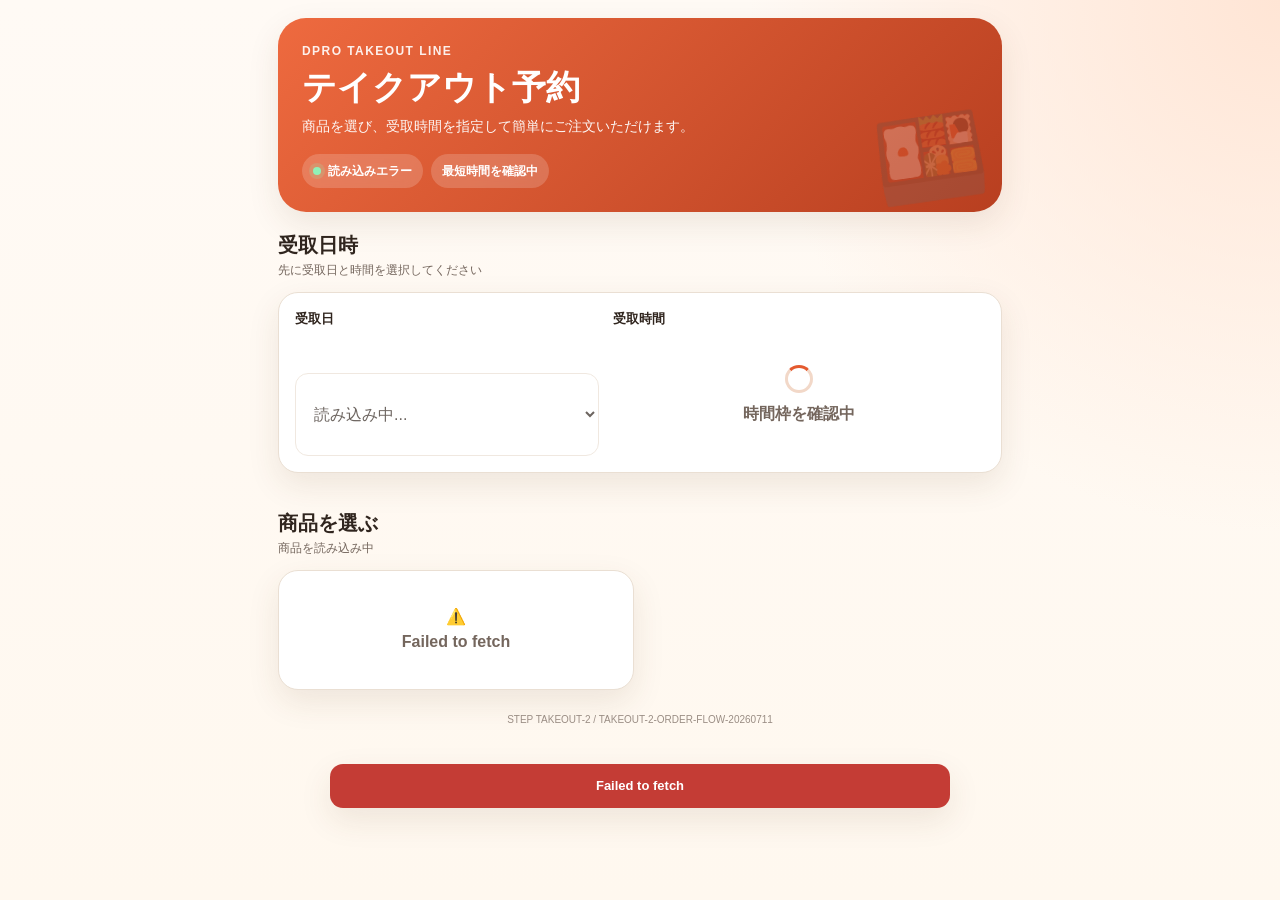
==== index.html @ 1871fe3d "Create index.html" ====
<!doctype html>
<html lang="ja">
<head>
  <meta charset="utf-8">
  <meta name="viewport" content="width=device-width, initial-scale=1, viewport-fit=cover">
  <meta name="theme-color" content="#fff8ef">
  <title>DPRO テイクアウト・弁当予約 LINE</title>
  <style>
    :root{--bg:#fff8ef;--card:#fff;--ink:#30251e;--sub:#74665d;--line:#eadfd3;--accent:#e45a2f;--accent-dark:#b83f20;--soft:#fff0e8;--green:#268a57;--danger:#c43c35;--shadow:0 12px 32px rgba(85,54,30,.10)}
    *{box-sizing:border-box}html{scroll-behavior:smooth}body{margin:0;color:var(--ink);background:radial-gradient(circle at top right,#ffe5d5 0,transparent 34%),linear-gradient(180deg,#fffaf5,var(--bg));font-family:-apple-system,BlinkMacSystemFont,"Segoe UI","Hiragino Kaku Gothic ProN","Yu Gothic",Meiryo,sans-serif;line-height:1.55;min-height:100vh}button,input,select,textarea{font:inherit}button{cursor:pointer}button:disabled{cursor:not-allowed;opacity:.52}.app{width:min(760px,100%);margin:auto;padding-bottom:125px}.hero{padding:18px}.hero-card{position:relative;overflow:hidden;color:#fff;background:linear-gradient(135deg,#ee6a3f,#b83f20);border-radius:28px;padding:24px;box-shadow:var(--shadow)}.hero-card:after{content:"🍱";position:absolute;right:14px;bottom:-16px;font-size:92px;opacity:.22;transform:rotate(-8deg)}.eyebrow{margin:0 0 5px;font-size:12px;font-weight:900;letter-spacing:.12em;opacity:.9}h1{margin:0;font-size:clamp(24px,6vw,34px);line-height:1.25}.hero-sub{margin:8px 0 0;font-size:14px;max-width:520px;opacity:.95}.chips{display:flex;gap:8px;flex-wrap:wrap;margin-top:16px}.chip{padding:8px 11px;border-radius:999px;background:rgba(255,255,255,.18);font-size:12px;font-weight:900;backdrop-filter:blur(8px)}.dot{display:inline-block;width:8px;height:8px;border-radius:50%;background:#90f1b7;margin-right:7px;box-shadow:0 0 0 4px rgba(144,241,183,.18)}.section{padding:0 18px 22px}.section-head{display:flex;align-items:end;justify-content:space-between;gap:12px;margin-bottom:12px}.section-head h2{margin:0;font-size:20px}.section-head p{margin:0;color:var(--sub);font-size:12px}.panel{background:var(--card);border:1px solid var(--line);border-radius:20px;padding:16px;box-shadow:var(--shadow)}.pickup{display:grid;gap:14px}.field{display:grid;gap:7px}.field label,.field-title{font-size:13px;font-weight:900}.select,.input,.textarea{width:100%;border:1px solid var(--line);border-radius:13px;background:#fff;color:var(--ink);padding:13px 14px;outline:none}.select:focus,.input:focus,.textarea:focus{border-color:var(--accent);box-shadow:0 0 0 4px var(--soft)}.slots{display:grid;grid-template-columns:repeat(3,minmax(0,1fr));gap:8px}.slot{min-height:52px;border:1px solid var(--line);border-radius:13px;background:#fff;color:var(--ink);font-weight:900;padding:7px 4px}.slot small{display:block;color:var(--sub);font-size:10px;font-weight:700}.slot.active{color:#fff;background:var(--accent);border-color:var(--accent);box-shadow:0 8px 20px rgba(228,90,47,.24)}.slot.active small{color:#fff}.slot.off{background:#f5f2ef;color:#9b9089}.notice{padding:12px 13px;border-radius:13px;background:var(--soft);color:#8e351c;font-size:13px;font-weight:800}.notice.green{background:#eaf8f0;color:#1f6d48}.tabs{display:flex;gap:8px;overflow-x:auto;padding:1px 18px 12px;scrollbar-width:none}.tabs::-webkit-scrollbar{display:none}.tab{flex:none;border:1px solid var(--line);border-radius:999px;background:#fff;color:var(--sub);padding:9px 14px;font-size:13px;font-weight:900}.tab.active{color:#fff;background:var(--accent);border-color:var(--accent)}.products{display:grid;gap:12px}.product{display:grid;grid-template-columns:94px minmax(0,1fr);gap:13px;background:#fff;border:1px solid var(--line);border-radius:18px;padding:12px;box-shadow:0 8px 24px rgba(85,54,30,.07)}.visual{position:relative;min-height:105px;border-radius:14px;overflow:hidden;background:linear-gradient(145deg,#fff1e4,#ffd3ba);display:grid;place-items:center;font-size:42px}.visual img{position:absolute;inset:0;width:100%;height:100%;object-fit:cover}.sold{position:absolute;left:6px;right:6px;bottom:6px;border-radius:8px;padding:5px;background:rgba(55,43,36,.9);color:#fff;text-align:center;font-size:10px;font-weight:900}.product-body{min-width:0;display:flex;flex-direction:column}.category{color:var(--accent-dark);font-size:11px;font-weight:900}.product h3{margin:2px 0 4px;font-size:17px;line-height:1.35}.desc{margin:0;color:var(--sub);font-size:12px;line-height:1.45}.product-bottom{display:flex;align-items:end;justify-content:space-between;gap:8px;margin-top:auto;padding-top:10px}.price{font-size:18px;font-weight:900}.price small{font-size:10px;color:var(--sub)}.add{border:0;border-radius:12px;background:var(--accent);color:#fff;padding:10px 13px;font-weight:900;box-shadow:0 7px 16px rgba(228,90,47,.22)}.loading,.empty{min-height:120px;display:grid;place-items:center;text-align:center;color:var(--sub);font-weight:800}.spinner{width:28px;height:28px;border:3px solid #f2d8c8;border-top-color:var(--accent);border-radius:50%;animation:spin .85s linear infinite;margin:0 auto 9px}@keyframes spin{to{transform:rotate(360deg)}}.cartbar{position:fixed;z-index:30;left:50%;bottom:max(12px,env(safe-area-inset-bottom));transform:translateX(-50%);width:min(calc(100% - 24px),720px);border:0;border-radius:18px;background:#30251e;color:#fff;padding:14px 16px;box-shadow:0 16px 38px rgba(47,36,29,.28);display:none;grid-template-columns:auto 1fr auto;gap:12px;align-items:center;text-align:left}.cartbar.show{display:grid}.count{min-width:32px;height:32px;padding:0 8px;border-radius:999px;background:var(--accent);display:grid;place-items:center;font-size:13px;font-weight:900}.cartlabel{display:block;font-size:11px;opacity:.75}.carttotal{display:block;font-size:17px;font-weight:900}.overlay{position:fixed;z-index:50;inset:0;display:none;align-items:flex-end;justify-content:center;background:rgba(35,27,22,.48);padding-top:40px}.overlay.show{display:flex}.sheet{width:min(760px,100%);max-height:92vh;overflow:auto;background:#fffaf5;border-radius:26px 26px 0 0;padding:18px 18px calc(24px + env(safe-area-inset-bottom));box-shadow:0 -16px 40px rgba(35,27,22,.2)}.handle{width:46px;height:5px;border-radius:99px;background:#ddcfc5;margin:0 auto 14px}.sheet-head{display:flex;align-items:center;justify-content:space-between;gap:12px;margin-bottom:14px}.sheet-head h2{margin:0;font-size:20px}.close{width:38px;height:38px;border:0;border-radius:50%;background:#f0e7e0;color:var(--ink);font-size:20px}.option-group{margin-top:15px}.option-group h3{margin:0 0 8px;font-size:14px}.option-row{display:flex;align-items:center;justify-content:space-between;gap:10px;border:1px solid var(--line);border-radius:12px;background:#fff;padding:11px 12px;margin-top:8px}.option-row label{display:flex;align-items:center;gap:9px;flex:1;font-size:13px;font-weight:800}.qtyrow{display:flex;align-items:center;justify-content:space-between;gap:14px;margin-top:16px;padding:13px;background:#fff;border:1px solid var(--line);border-radius:14px}.qty{display:flex;align-items:center;gap:13px}.qbtn{width:38px;height:38px;border:1px solid var(--line);border-radius:11px;background:#fff7f1;color:var(--accent-dark);font-size:21px;font-weight:900}.qvalue{min-width:24px;text-align:center;font-size:18px;font-weight:900}.summary{display:grid;gap:8px;margin-top:14px;padding:14px;border:1px solid var(--line);border-radius:15px;background:#fff}.srow{display:flex;justify-content:space-between;gap:12px;font-size:13px}.srow.total{padding-top:9px;border-top:1px dashed var(--line);font-size:18px;font-weight:900}.primary,.secondary{width:100%;border-radius:14px;padding:14px 16px;font-weight:900}.primary{border:0;background:var(--accent);color:#fff;box-shadow:0 9px 22px rgba(228,90,47,.24)}.secondary{border:1px solid var(--line);background:#fff;color:var(--ink)}.buttons{display:grid;gap:10px;margin-top:16px}.cart-items{display:grid;gap:10px}.cart-item{padding:13px;border:1px solid var(--line);border-radius:15px;background:#fff}.cart-top{display:flex;justify-content:space-between;gap:12px}.cart-name{margin:0;font-size:15px;font-weight:900}.cart-option{margin:3px 0 0;color:var(--sub);font-size:11px}.cart-actions{display:flex;align-items:center;justify-content:space-between;margin-top:10px}.remove{border:0;background:transparent;color:var(--danger);font-size:12px;font-weight:900}.checkout{display:grid;gap:13px;margin-top:16px}.required{color:var(--danger);font-size:11px;margin-left:4px}.confirm-card{background:#fff;border:1px solid var(--line);border-radius:16px;padding:14px;margin-top:12px}.confirm-card h3{margin:0 0 8px;font-size:15px}.confirm-list{display:grid;gap:7px;margin:0;padding:0;list-style:none;font-size:13px}.success{text-align:center}.success-icon{width:74px;height:74px;margin:0 auto 12px;border-radius:50%;display:grid;place-items:center;background:var(--green);color:#fff;font-size:38px;box-shadow:0 12px 28px rgba(38,138,87,.24)}.success h2{margin:0;font-size:24px}.success p{margin:7px 0;color:var(--sub)}.order-number{margin:16px 0;padding:15px;border:2px dashed #f0bca7;border-radius:15px;background:var(--soft)}.order-number small{display:block;color:var(--sub);font-size:11px}.order-number strong{display:block;color:var(--accent-dark);font-size:25px;letter-spacing:.04em}.toast{position:fixed;z-index:100;left:50%;bottom:calc(92px + env(safe-area-inset-bottom));transform:translate(-50%,20px);width:min(calc(100% - 32px),620px);padding:12px 14px;border-radius:13px;background:#30251e;color:#fff;text-align:center;font-size:13px;font-weight:900;box-shadow:var(--shadow);opacity:0;pointer-events:none;transition:.25s}.toast.show{opacity:1;transform:translate(-50%,0)}.toast.error{background:var(--danger)}.footer{text-align:center;color:#9a8d84;font-size:10px;padding:0 18px 24px}@media(min-width:620px){.pickup{grid-template-columns:.9fr 1.1fr}.products{grid-template-columns:repeat(2,minmax(0,1fr))}.checkout.two{grid-template-columns:1fr 1fr}}
  </style>
</head>
<body>
  <main class="app">
    <header class="hero"><div class="hero-card"><p class="eyebrow">DPRO TAKEOUT LINE</p><h1 id="shopName">テイクアウト予約</h1><p class="hero-sub">商品を選び、受取時間を指定して簡単にご注文いただけます。</p><div class="chips"><span class="chip"><span class="dot"></span><span id="acceptStatus">受付状況を確認中</span></span><span class="chip" id="leadTime">最短時間を確認中</span></div></div></header>

    <section class="section"><div class="section-head"><div><h2>受取日時</h2><p>先に受取日と時間を選択してください</p></div></div><div class="panel pickup"><div class="field"><label for="pickupDate">受取日</label><select id="pickupDate" class="select" disabled><option>読み込み中...</option></select><div id="dateNotice" class="notice" hidden></div></div><div class="field"><span class="field-title">受取時間</span><div id="slots" class="slots"><div class="loading" style="grid-column:1/-1"><div><div class="spinner"></div>時間枠を確認中</div></div></div></div></div></section>

    <div id="tabs" class="tabs"></div>
    <section class="section"><div class="section-head"><div><h2>商品を選ぶ</h2><p id="productCount">商品を読み込み中</p></div></div><div id="products" class="products"><div class="panel loading"><div><div class="spinner"></div>商品を読み込み中</div></div></div></section>
    <footer class="footer">STEP TAKEOUT-2 / TAKEOUT-2-ORDER-FLOW-20260711</footer>
  </main>

  <button id="cartbar" class="cartbar" type="button"><span id="cartCount" class="count">0</span><span><span class="cartlabel">カートを確認</span><span id="cartTotal" class="carttotal">0円</span></span><span style="font-size:22px">›</span></button>

  <div id="optionOverlay" class="overlay"><div class="sheet"><div class="handle"></div><div class="sheet-head"><h2 id="optionName">商品を追加</h2><button class="close" data-close="optionOverlay" type="button">×</button></div><div id="optionGroups"></div><div class="qtyrow"><strong>数量</strong><div class="qty"><button id="optionMinus" class="qbtn" type="button">−</button><span id="optionQty" class="qvalue">1</span><button id="optionPlus" class="qbtn" type="button">＋</button></div></div><div class="summary"><div class="srow total"><span>追加金額</span><span id="optionTotal">0円</span></div></div><div class="buttons"><button id="addConfigured" class="primary" type="button">カートに追加</button></div></div></div>

  <div id="cartOverlay" class="overlay"><div class="sheet"><div class="handle"></div><div class="sheet-head"><h2>ご注文内容</h2><button class="close" data-close="cartOverlay" type="button">×</button></div><div id="cartItems" class="cart-items"></div><div class="summary"><div class="srow"><span>商品点数</span><span id="summaryCount">0点</span></div><div class="srow total"><span>合計</span><span id="summaryTotal">0円</span></div></div><div class="checkout"><div class="checkout two"><div class="field"><label for="customerName">お名前<span class="required">必須</span></label><input id="customerName" class="input" maxlength="80" autocomplete="name" placeholder="例：岩口 大次郎"></div><div class="field"><label for="phone">電話番号<span class="required">必須</span></label><input id="phone" class="input" maxlength="30" inputmode="tel" autocomplete="tel" placeholder="例：090-1111-2222"></div></div><div class="field"><label for="note">ご要望・備考</label><textarea id="note" class="textarea" rows="3" maxlength="500" placeholder="アレルギーや受取時のご要望があれば入力してください"></textarea></div><div class="notice green">お支払いは商品受取時の店頭支払いです。</div></div><div class="buttons"><button id="openConfirm" class="primary" type="button">注文内容を確認する</button><button class="secondary" data-close="cartOverlay" type="button">商品選択に戻る</button></div></div></div>

  <div id="confirmOverlay" class="overlay"><div class="sheet"><div class="handle"></div><div class="sheet-head"><h2>最終確認</h2><button class="close" data-close="confirmOverlay" type="button">×</button></div><div id="confirmContent"></div><div class="buttons"><button id="submitOrder" class="primary" type="button">この内容で注文する</button><button class="secondary" data-close="confirmOverlay" type="button">内容を修正する</button></div></div></div>

  <div id="successOverlay" class="overlay"><div class="sheet"><div class="handle"></div><div class="success"><div class="success-icon">✓</div><h2>ご注文を受け付けました</h2><p>店舗で内容を確認後、商品をご用意します。</p><div class="order-number"><small>注文番号</small><strong id="successNumber">-</strong></div><div id="successDetail" class="confirm-card"></div><div class="notice green" style="margin-top:14px">受取時に注文番号をスタッフへお伝えください。</div><div class="buttons"><button id="newOrder" class="primary" type="button">続けて新しい注文をする</button></div></div></div></div>
  <div id="toast" class="toast"></div>

  <script src="./config.js"></script>
  <script>
  (()=>{"use strict";
    const cfg={VERSION:"TAKEOUT-2-ORDER-FLOW-20260711",SHOP_CODE:"takeout_demo",API_BASE_URL:"https://dpro-takeout-line-api.dpromstk2000.workers.dev",...(window.DPRO_TAKEOUT_CONFIG||{})};
    const state={shop:null,settings:null,products:[],category:"すべて",date:"",time:"",cart:[],optionProduct:null,optionQty:1,submitting:false};
    const $=id=>document.getElementById(id);const e={shopName:$("shopName"),acceptStatus:$("acceptStatus"),leadTime:$("leadTime"),pickupDate:$("pickupDate"),dateNotice:$("dateNotice"),slots:$("slots"),tabs:$("tabs"),products:$("products"),productCount:$("productCount"),cartbar:$("cartbar"),cartCount:$("cartCount"),cartTotal:$("cartTotal"),optionOverlay:$("optionOverlay"),optionName:$("optionName"),optionGroups:$("optionGroups"),optionMinus:$("optionMinus"),optionPlus:$("optionPlus"),optionQty:$("optionQty"),optionTotal:$("optionTotal"),addConfigured:$("addConfigured"),cartOverlay:$("cartOverlay"),cartItems:$("cartItems"),summaryCount:$("summaryCount"),summaryTotal:$("summaryTotal"),customerName:$("customerName"),phone:$("phone"),note:$("note"),openConfirm:$("openConfirm"),confirmOverlay:$("confirmOverlay"),confirmContent:$("confirmContent"),submitOrder:$("submitOrder"),successOverlay:$("successOverlay"),successNumber:$("successNumber"),successDetail:$("successDetail"),newOrder:$("newOrder"),toast:$("toast")};
    const yen=new Intl.NumberFormat("ja-JP");
    const esc=v=>String(v??"").replaceAll("&","&amp;").replaceAll("<","&lt;").replaceAll(">","&gt;").replaceAll('"',"&quot;").replaceAll("'","&#039;");
    const money=v=>`${yen.format(Number(v||0))}円`;
    function url(path,params={}){const base=String(cfg.API_BASE_URL).replace(/\/+$/,"");const u=new URL(base+path);Object.entries(params).forEach(([k,v])=>{if(v!==""&&v!=null)u.searchParams.set(k,String(v))});return u.toString()}
    async function api(path,options={},params={}){const r=await fetch(url(path,params),{...options,headers:{"Content-Type":"application/json",...(options.headers||{})}});const d=await r.json().catch(()=>null);if(!r.ok||!d?.ok)throw new Error(d?.message||`通信に失敗しました（${r.status}）`);return d}
    function dateLabel(s,year=false){const [y,m,d]=s.split("-").map(Number),dt=new Date(Date.UTC(y,m-1,d)),w=["日","月","火","水","木","金","土"][dt.getUTCDay()];return `${year?`${y}年`:""}${m}月${d}日（${w}）`}
    function today(){return new Intl.DateTimeFormat("en-CA",{timeZone:"Asia/Tokyo",year:"numeric",month:"2-digit",day:"2-digit"}).format(new Date())}
    function addDays(s,n){const [y,m,d]=s.split("-").map(Number),dt=new Date(Date.UTC(y,m-1,d));dt.setUTCDate(dt.getUTCDate()+n);return dt.toISOString().slice(0,10)}
    function emoji(c){if(c.includes("カレー"))return"🍛";if(c.includes("丼"))return"🍚";if(c.includes("惣菜"))return"🥗";if(c.includes("飲"))return"🥤";return"🍱"}
    function toast(msg,error=false){e.toast.textContent=msg;e.toast.className=`toast show${error?" error":""}`;clearTimeout(toast.t);toast.t=setTimeout(()=>e.toast.className="toast",2600)}
    function open(o){o.classList.add("show");document.body.style.overflow="hidden"}function close(o){o.classList.remove("show");if(!document.querySelector(".overlay.show"))document.body.style.overflow=""}
    function optionIds(){return[...e.optionGroups.querySelectorAll('input[type="radio"]:checked')].map(x=>x.value).filter(Boolean)}
    function selectedOptions(p,ids){const set=new Set(ids);return(p.options||[]).filter(o=>set.has(o.id))}
    function unitPrice(p,opts){return Number(p.price||0)+opts.reduce((a,o)=>a+Number(o.additional_price||0),0)}
    function signature(id,ids){return`${id}|${[...ids].sort().join(",")}`}
    function totals(){return state.cart.reduce((a,i)=>({qty:a.qty+i.quantity,amount:a.amount+i.unit_price*i.quantity}),{qty:0,amount:0})}
    function renderCartbar(){const t=totals();e.cartCount.textContent=t.qty;e.cartTotal.textContent=money(t.amount);e.cartbar.classList.toggle("show",t.qty>0)}
    function addCart(p,q=1,ids=[]){if(!state.date||!state.time){toast("先に受取日と受取時間を選択してください。",true);e.pickupDate.scrollIntoView({behavior:"smooth",block:"center"});return}const opts=selectedOptions(p,ids),sig=signature(p.id,ids),old=state.cart.find(i=>i.signature===sig);if(old)old.quantity=Math.min(50,old.quantity+q);else state.cart.push({signature:sig,product_id:p.id,product_name:p.product_name,unit_price:unitPrice(p,opts),quantity:q,option_ids:ids,option_names:opts.map(o=>o.option_name)});renderCartbar();toast(`「${p.product_name}」をカートに追加しました。`)}
    function renderTabs(){const cs=["すべて",...new Set(state.products.map(p=>p.category||"その他"))];e.tabs.innerHTML=cs.map(c=>`<button type="button" class="tab${state.category===c?" active":""}" data-category="${esc(c)}">${esc(c)}</button>`).join("")}
    function renderProducts(){const ps=state.category==="すべて"?state.products:state.products.filter(p=>p.category===state.category);e.productCount.textContent=`${ps.length}商品`;if(!ps.length){e.products.innerHTML='<div class="panel empty" style="grid-column:1/-1">🍽️<br>表示できる商品がありません。</div>';return}e.products.innerHTML=ps.map(p=>{const sold=!!p.is_sold_out,opts=(p.options||[]).length>0;return`<article class="product"><div class="visual">${p.image_url?`<img src="${esc(p.image_url)}" alt="${esc(p.product_name)}" loading="lazy">`:emoji(p.category||"")}${sold?'<span class="sold">本日売り切れ</span>':""}</div><div class="product-body"><span class="category">${esc(p.category||"おすすめ")}</span><h3>${esc(p.product_name)}</h3><p class="desc">${esc(p.description||"店舗で丁寧にご用意します。")}</p><div class="product-bottom"><span class="price">${money(p.price)} <small>税込</small></span><button type="button" class="add" data-product="${esc(p.id)}" ${sold?"disabled":""}>${sold?"売り切れ":opts?"選択する":"追加"}</button></div></div></article>`}).join("")}
    async function loadProducts(){if(!state.date)return;e.products.innerHTML='<div class="panel loading" style="grid-column:1/-1"><div><div class="spinner"></div>商品を読み込み中</div></div>';try{const d=await api("/api/products",{}, {shop_code:cfg.SHOP_CODE,date:state.date});state.products=d.products||[];if(state.category!=="すべて"&&!state.products.some(p=>p.category===state.category))state.category="すべて";renderTabs();renderProducts()}catch(err){e.products.innerHTML=`<div class="panel empty" style="grid-column:1/-1">⚠️<br>${esc(err.message)}</div>`}}
    function renderSlots(d){state.time="";e.dateNotice.hidden=true;if(d.is_closed){e.dateNotice.hidden=false;e.dateNotice.textContent=`${dateLabel(d.date)}は${d.closed_reason||"休業日"}です。`;e.slots.innerHTML='<div class="empty" style="grid-column:1/-1">🏠<br>別の日を選択してください。</div>';return}if(!(d.slots||[]).length){e.slots.innerHTML='<div class="empty" style="grid-column:1/-1">🕒<br>選択できる受取時間がありません。</div>';return}e.slots.innerHTML=d.slots.map(s=>`<button type="button" class="slot${s.available?"":" off"}" data-time="${esc(s.pickup_time)}" ${s.available?"":"disabled"}>${esc(s.pickup_time)}<small>${s.available?(s.remaining<=3?`残り${s.remaining}枠`:"受付中"):esc(s.reason||"受付不可")}</small></button>`).join("")}
    async function loadSlots(date){e.slots.innerHTML='<div class="loading" style="grid-column:1/-1"><div><div class="spinner"></div>時間枠を確認中</div></div>';try{const d=await api("/api/time-slots",{}, {shop_code:cfg.SHOP_CODE,date});renderSlots(d);return d}catch(err){e.slots.innerHTML=`<div class="empty" style="grid-column:1/-1">⚠️<br>${esc(err.message)}</div>`;return null}}
    function buildDates(){const t=today(),max=Number(state.settings?.max_reservation_days||14);e.pickupDate.innerHTML=Array.from({length:max+1},(_,i)=>{const d=addDays(t,i),pre=i===0?"今日・":i===1?"明日・":"";return`<option value="${d}">${pre}${dateLabel(d,true)}</option>`}).join("");e.pickupDate.disabled=false;state.date=t;e.pickupDate.value=t}
    async function firstDate(){const vals=[...e.pickupDate.options].map(o=>o.value);for(const d of vals){const data=await loadSlots(d);if(data?.slots?.some(s=>s.available)){state.date=d;e.pickupDate.value=d;await loadProducts();return}}state.date=vals[0]||"";if(state.date)await loadProducts()}
    function openOptions(p){state.optionProduct=p;state.optionQty=1;e.optionName.textContent=p.product_name;const groups=new Map();(p.options||[]).forEach(o=>{const key=o.option_group||"オプション",a=groups.get(key)||[];a.push(o);groups.set(key,a)});let n=0;e.optionGroups.innerHTML=[...groups].map(([g,os])=>{const name=`og-${p.id}-${n++}`;return`<div class="option-group"><h3>${esc(g)}</h3><div class="option-row"><label><input type="radio" name="${name}" value="" checked>選択なし</label><span>＋0円</span></div>${os.map(o=>`<div class="option-row"><label><input type="radio" name="${name}" value="${esc(o.id)}">${esc(o.option_name)}</label><span>＋${money(o.additional_price)}</span></div>`).join("")}</div>`}).join("");updateOption();open(e.optionOverlay)}
    function updateOption(){if(!state.optionProduct)return;const opts=selectedOptions(state.optionProduct,optionIds());e.optionQty.textContent=state.optionQty;e.optionTotal.textContent=money(unitPrice(state.optionProduct,opts)*state.optionQty)}
    function renderCart(){const t=totals();e.cartItems.innerHTML=state.cart.length?state.cart.map((i,n)=>`<div class="cart-item"><div class="cart-top"><div><p class="cart-name">${esc(i.product_name)}</p>${i.option_names.length?`<p class="cart-option">${esc(i.option_names.join("、"))}</p>`:""}</div><strong>${money(i.unit_price*i.quantity)}</strong></div><div class="cart-actions"><button class="remove" data-remove="${n}" type="button">削除</button><div class="qty"><button class="qbtn" data-minus="${n}" type="button">−</button><span class="qvalue">${i.quantity}</span><button class="qbtn" data-plus="${n}" type="button">＋</button></div></div></div>`).join(""):'<div class="empty">🛒<br>カートに商品がありません。</div>';e.summaryCount.textContent=`${t.qty}点`;e.summaryTotal.textContent=money(t.amount);e.openConfirm.disabled=!state.cart.length;renderCartbar()}
    function normalizePhone(v){let s=String(v||"").trim().normalize("NFKC").replace(/[^\d+]/g,"");if(s.startsWith("+81"))s=`0${s.slice(3)}`;else if(s.startsWith("0081"))s=`0${s.slice(4)}`;return s.replace(/\D/g,"")}
    function validate(){const name=e.customerName.value.trim(),phone=e.phone.value.trim();if(!state.date)throw new Error("受取日を選択してください。");if(!state.time)throw new Error("受取時間を選択してください。");if(!state.cart.length)throw new Error("商品を1点以上選択してください。");if(!name||name.length>80)throw new Error("お名前を80文字以内で入力してください。");if(!/^\d{10,11}$/.test(normalizePhone(phone)))throw new Error("電話番号を正しく入力してください。");return{name,phone}}
    function renderConfirm(){const c=validate(),t=totals(),items=state.cart.map(i=>`<li><strong>${esc(i.product_name)} ×${i.quantity}</strong>${i.option_names.length?`<br><span style="color:var(--sub)">${esc(i.option_names.join("、"))}</span>`:""}<span style="float:right">${money(i.unit_price*i.quantity)}</span></li>`).join("");e.confirmContent.innerHTML=`<div class="confirm-card"><h3>受取日時</h3><ul class="confirm-list"><li>${dateLabel(state.date,true)} ${esc(state.time)}</li></ul></div><div class="confirm-card"><h3>お客様情報</h3><ul class="confirm-list"><li>お名前：${esc(c.name)}</li><li>電話番号：${esc(c.phone)}</li></ul></div><div class="confirm-card"><h3>商品</h3><ul class="confirm-list">${items}</ul></div>${e.note.value.trim()?`<div class="confirm-card"><h3>ご要望・備考</h3><p style="margin:0;font-size:13px">${esc(e.note.value.trim()).replaceAll("\n","<br>")}</p></div>`:""}<div class="summary"><div class="srow"><span>商品点数</span><span>${t.qty}点</span></div><div class="srow total"><span>合計</span><span>${money(t.amount)}</span></div></div><div class="notice green" style="margin-top:12px">店頭支払い・受取時に注文番号をご提示ください。</div>`}
    async function submit(){if(state.submitting)return;try{const c=validate();state.submitting=true;e.submitOrder.disabled=true;e.submitOrder.textContent="注文を登録中...";const d=await api("/api/orders",{method:"POST",body:JSON.stringify({shop_code:cfg.SHOP_CODE,customer_name:c.name,phone:c.phone,line_user_id:new URLSearchParams(location.search).get("line_user_id")||"",pickup_date:state.date,pickup_time:state.time,customer_note:e.note.value.trim(),items:state.cart.map(i=>({product_id:i.product_id,quantity:i.quantity,option_ids:i.option_ids}))})});close(e.confirmOverlay);close(e.cartOverlay);e.successNumber.textContent=d.order_number;e.successDetail.innerHTML=`<h3>ご注文内容</h3><ul class="confirm-list"><li>受取：${dateLabel(d.pickup_date,true)} ${esc(d.pickup_time)}</li><li>商品：${esc(d.order_summary||"")}</li><li>合計：${money(d.total_amount)}</li><li>支払い：${esc(d.payment_method||"店頭支払い")}</li></ul>`;state.cart=[];renderCartbar();open(e.successOverlay)}catch(err){toast(err.message,true);if(err.message.includes("満枠")||err.message.includes("締切"))await loadSlots(state.date);if(err.message.includes("売り切れ")||err.message.includes("残り"))await loadProducts()}finally{state.submitting=false;e.submitOrder.disabled=false;e.submitOrder.textContent="この内容で注文する"}}
    async function init(){try{const [s,st]=await Promise.all([api("/api/shop",{}, {shop_code:cfg.SHOP_CODE}),api("/api/settings",{}, {shop_code:cfg.SHOP_CODE})]);state.shop=s.shop;state.settings=st.settings;e.shopName.textContent=state.shop.shop_name||"テイクアウト予約";e.acceptStatus.textContent=state.settings.is_accepting_orders?"ただいま注文受付中":"現在受付停止中";e.leadTime.textContent=`受取${Number(state.settings.min_lead_minutes||0)}分前まで受付`;buildDates();await firstDate()}catch(err){e.acceptStatus.textContent="読み込みエラー";e.products.innerHTML=`<div class="panel empty">⚠️<br>${esc(err.message)}</div>`;toast(err.message,true)}}
    e.pickupDate.addEventListener("change",async()=>{state.date=e.pickupDate.value;state.time="";await Promise.all([loadSlots(state.date),loadProducts()])});e.slots.addEventListener("click",ev=>{const b=ev.target.closest("[data-time]");if(!b||b.disabled)return;state.time=b.dataset.time;e.slots.querySelectorAll(".slot").forEach(x=>x.classList.toggle("active",x===b));toast(`${dateLabel(state.date)} ${state.time}を選択しました。`)});e.tabs.addEventListener("click",ev=>{const b=ev.target.closest("[data-category]");if(!b)return;state.category=b.dataset.category;renderTabs();renderProducts()});e.products.addEventListener("click",ev=>{const b=ev.target.closest("[data-product]");if(!b)return;const p=state.products.find(x=>x.id===b.dataset.product);if(!p||p.is_sold_out)return;(p.options||[]).length?openOptions(p):addCart(p)});e.optionGroups.addEventListener("change",updateOption);e.optionMinus.addEventListener("click",()=>{state.optionQty=Math.max(1,state.optionQty-1);updateOption()});e.optionPlus.addEventListener("click",()=>{state.optionQty=Math.min(50,state.optionQty+1);updateOption()});e.addConfigured.addEventListener("click",()=>{if(!state.optionProduct)return;addCart(state.optionProduct,state.optionQty,optionIds());close(e.optionOverlay)});e.cartbar.addEventListener("click",()=>{renderCart();open(e.cartOverlay)});e.cartItems.addEventListener("click",ev=>{const r=ev.target.closest("[data-remove]"),m=ev.target.closest("[data-minus]"),p=ev.target.closest("[data-plus]");if(r)state.cart.splice(Number(r.dataset.remove),1);else if(m){const i=state.cart[Number(m.dataset.minus)];if(i&&--i.quantity<=0)state.cart.splice(Number(m.dataset.minus),1)}else if(p){const i=state.cart[Number(p.dataset.plus)];if(i)i.quantity=Math.min(50,i.quantity+1)}else return;renderCart()});e.openConfirm.addEventListener("click",()=>{try{renderConfirm();open(e.confirmOverlay)}catch(err){toast(err.message,true)}});e.submitOrder.addEventListener("click",submit);e.newOrder.addEventListener("click",async()=>{close(e.successOverlay);e.note.value="";state.time="";await Promise.all([loadSlots(state.date),loadProducts()]);scrollTo({top:0,behavior:"smooth"})});document.addEventListener("click",ev=>{const b=ev.target.closest("[data-close]");if(b){const o=$(b.dataset.close);if(o)close(o)}});document.querySelectorAll(".overlay").forEach(o=>o.addEventListener("click",ev=>{if(ev.target===o&&o!==e.successOverlay)close(o)}));init();
  })();
  </script>
</body>
</html>
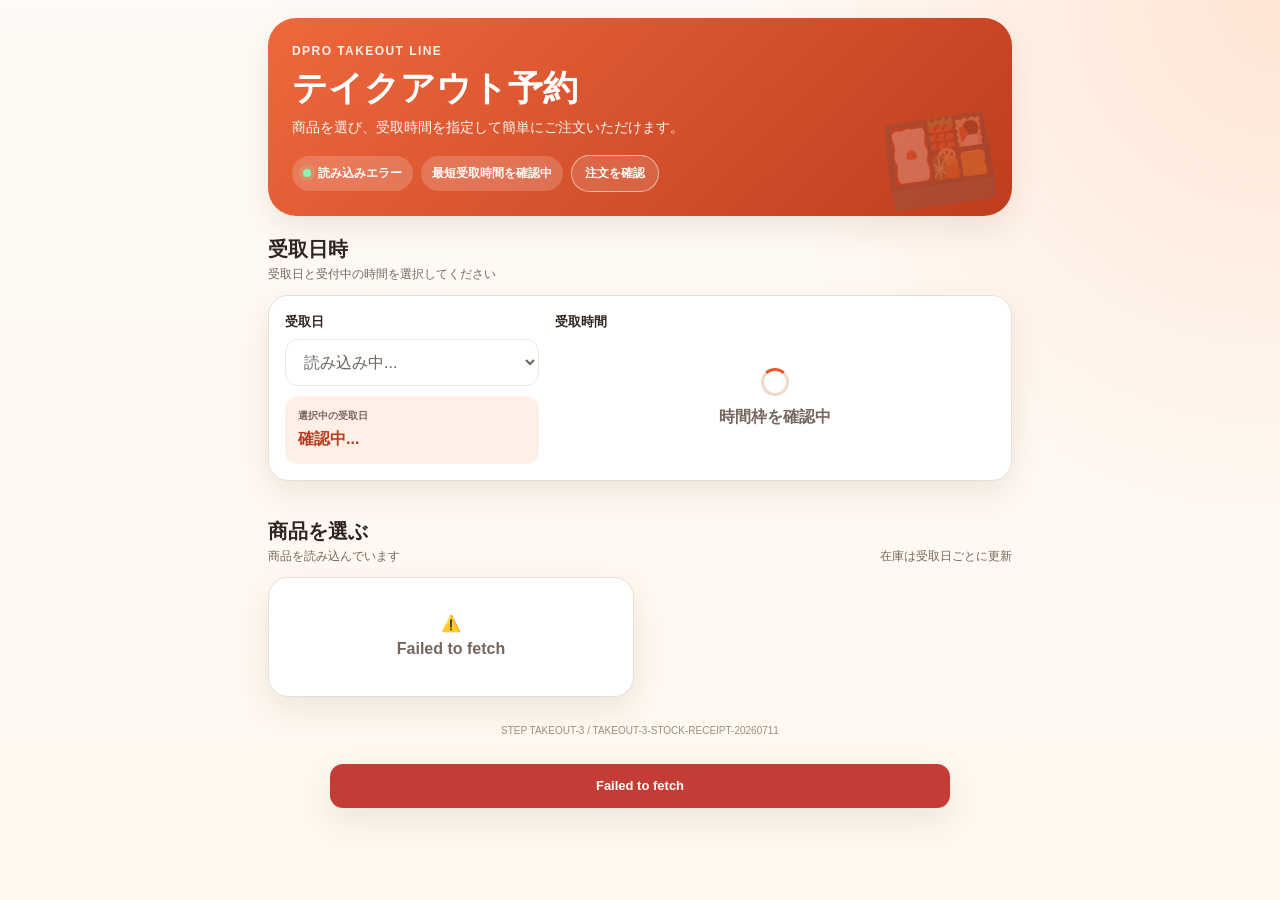
==== commit 02e543f0: "Update index.html" ====
--- a/index.html
+++ b/index.html
@@ -6,73 +6,1919 @@
   <meta name="theme-color" content="#fff8ef">
   <title>DPRO テイクアウト・弁当予約 LINE</title>
   <style>
-    :root{--bg:#fff8ef;--card:#fff;--ink:#30251e;--sub:#74665d;--line:#eadfd3;--accent:#e45a2f;--accent-dark:#b83f20;--soft:#fff0e8;--green:#268a57;--danger:#c43c35;--shadow:0 12px 32px rgba(85,54,30,.10)}
-    *{box-sizing:border-box}html{scroll-behavior:smooth}body{margin:0;color:var(--ink);background:radial-gradient(circle at top right,#ffe5d5 0,transparent 34%),linear-gradient(180deg,#fffaf5,var(--bg));font-family:-apple-system,BlinkMacSystemFont,"Segoe UI","Hiragino Kaku Gothic ProN","Yu Gothic",Meiryo,sans-serif;line-height:1.55;min-height:100vh}button,input,select,textarea{font:inherit}button{cursor:pointer}button:disabled{cursor:not-allowed;opacity:.52}.app{width:min(760px,100%);margin:auto;padding-bottom:125px}.hero{padding:18px}.hero-card{position:relative;overflow:hidden;color:#fff;background:linear-gradient(135deg,#ee6a3f,#b83f20);border-radius:28px;padding:24px;box-shadow:var(--shadow)}.hero-card:after{content:"🍱";position:absolute;right:14px;bottom:-16px;font-size:92px;opacity:.22;transform:rotate(-8deg)}.eyebrow{margin:0 0 5px;font-size:12px;font-weight:900;letter-spacing:.12em;opacity:.9}h1{margin:0;font-size:clamp(24px,6vw,34px);line-height:1.25}.hero-sub{margin:8px 0 0;font-size:14px;max-width:520px;opacity:.95}.chips{display:flex;gap:8px;flex-wrap:wrap;margin-top:16px}.chip{padding:8px 11px;border-radius:999px;background:rgba(255,255,255,.18);font-size:12px;font-weight:900;backdrop-filter:blur(8px)}.dot{display:inline-block;width:8px;height:8px;border-radius:50%;background:#90f1b7;margin-right:7px;box-shadow:0 0 0 4px rgba(144,241,183,.18)}.section{padding:0 18px 22px}.section-head{display:flex;align-items:end;justify-content:space-between;gap:12px;margin-bottom:12px}.section-head h2{margin:0;font-size:20px}.section-head p{margin:0;color:var(--sub);font-size:12px}.panel{background:var(--card);border:1px solid var(--line);border-radius:20px;padding:16px;box-shadow:var(--shadow)}.pickup{display:grid;gap:14px}.field{display:grid;gap:7px}.field label,.field-title{font-size:13px;font-weight:900}.select,.input,.textarea{width:100%;border:1px solid var(--line);border-radius:13px;background:#fff;color:var(--ink);padding:13px 14px;outline:none}.select:focus,.input:focus,.textarea:focus{border-color:var(--accent);box-shadow:0 0 0 4px var(--soft)}.slots{display:grid;grid-template-columns:repeat(3,minmax(0,1fr));gap:8px}.slot{min-height:52px;border:1px solid var(--line);border-radius:13px;background:#fff;color:var(--ink);font-weight:900;padding:7px 4px}.slot small{display:block;color:var(--sub);font-size:10px;font-weight:700}.slot.active{color:#fff;background:var(--accent);border-color:var(--accent);box-shadow:0 8px 20px rgba(228,90,47,.24)}.slot.active small{color:#fff}.slot.off{background:#f5f2ef;color:#9b9089}.notice{padding:12px 13px;border-radius:13px;background:var(--soft);color:#8e351c;font-size:13px;font-weight:800}.notice.green{background:#eaf8f0;color:#1f6d48}.tabs{display:flex;gap:8px;overflow-x:auto;padding:1px 18px 12px;scrollbar-width:none}.tabs::-webkit-scrollbar{display:none}.tab{flex:none;border:1px solid var(--line);border-radius:999px;background:#fff;color:var(--sub);padding:9px 14px;font-size:13px;font-weight:900}.tab.active{color:#fff;background:var(--accent);border-color:var(--accent)}.products{display:grid;gap:12px}.product{display:grid;grid-template-columns:94px minmax(0,1fr);gap:13px;background:#fff;border:1px solid var(--line);border-radius:18px;padding:12px;box-shadow:0 8px 24px rgba(85,54,30,.07)}.visual{position:relative;min-height:105px;border-radius:14px;overflow:hidden;background:linear-gradient(145deg,#fff1e4,#ffd3ba);display:grid;place-items:center;font-size:42px}.visual img{position:absolute;inset:0;width:100%;height:100%;object-fit:cover}.sold{position:absolute;left:6px;right:6px;bottom:6px;border-radius:8px;padding:5px;background:rgba(55,43,36,.9);color:#fff;text-align:center;font-size:10px;font-weight:900}.product-body{min-width:0;display:flex;flex-direction:column}.category{color:var(--accent-dark);font-size:11px;font-weight:900}.product h3{margin:2px 0 4px;font-size:17px;line-height:1.35}.desc{margin:0;color:var(--sub);font-size:12px;line-height:1.45}.product-bottom{display:flex;align-items:end;justify-content:space-between;gap:8px;margin-top:auto;padding-top:10px}.price{font-size:18px;font-weight:900}.price small{font-size:10px;color:var(--sub)}.add{border:0;border-radius:12px;background:var(--accent);color:#fff;padding:10px 13px;font-weight:900;box-shadow:0 7px 16px rgba(228,90,47,.22)}.loading,.empty{min-height:120px;display:grid;place-items:center;text-align:center;color:var(--sub);font-weight:800}.spinner{width:28px;height:28px;border:3px solid #f2d8c8;border-top-color:var(--accent);border-radius:50%;animation:spin .85s linear infinite;margin:0 auto 9px}@keyframes spin{to{transform:rotate(360deg)}}.cartbar{position:fixed;z-index:30;left:50%;bottom:max(12px,env(safe-area-inset-bottom));transform:translateX(-50%);width:min(calc(100% - 24px),720px);border:0;border-radius:18px;background:#30251e;color:#fff;padding:14px 16px;box-shadow:0 16px 38px rgba(47,36,29,.28);display:none;grid-template-columns:auto 1fr auto;gap:12px;align-items:center;text-align:left}.cartbar.show{display:grid}.count{min-width:32px;height:32px;padding:0 8px;border-radius:999px;background:var(--accent);display:grid;place-items:center;font-size:13px;font-weight:900}.cartlabel{display:block;font-size:11px;opacity:.75}.carttotal{display:block;font-size:17px;font-weight:900}.overlay{position:fixed;z-index:50;inset:0;display:none;align-items:flex-end;justify-content:center;background:rgba(35,27,22,.48);padding-top:40px}.overlay.show{display:flex}.sheet{width:min(760px,100%);max-height:92vh;overflow:auto;background:#fffaf5;border-radius:26px 26px 0 0;padding:18px 18px calc(24px + env(safe-area-inset-bottom));box-shadow:0 -16px 40px rgba(35,27,22,.2)}.handle{width:46px;height:5px;border-radius:99px;background:#ddcfc5;margin:0 auto 14px}.sheet-head{display:flex;align-items:center;justify-content:space-between;gap:12px;margin-bottom:14px}.sheet-head h2{margin:0;font-size:20px}.close{width:38px;height:38px;border:0;border-radius:50%;background:#f0e7e0;color:var(--ink);font-size:20px}.option-group{margin-top:15px}.option-group h3{margin:0 0 8px;font-size:14px}.option-row{display:flex;align-items:center;justify-content:space-between;gap:10px;border:1px solid var(--line);border-radius:12px;background:#fff;padding:11px 12px;margin-top:8px}.option-row label{display:flex;align-items:center;gap:9px;flex:1;font-size:13px;font-weight:800}.qtyrow{display:flex;align-items:center;justify-content:space-between;gap:14px;margin-top:16px;padding:13px;background:#fff;border:1px solid var(--line);border-radius:14px}.qty{display:flex;align-items:center;gap:13px}.qbtn{width:38px;height:38px;border:1px solid var(--line);border-radius:11px;background:#fff7f1;color:var(--accent-dark);font-size:21px;font-weight:900}.qvalue{min-width:24px;text-align:center;font-size:18px;font-weight:900}.summary{display:grid;gap:8px;margin-top:14px;padding:14px;border:1px solid var(--line);border-radius:15px;background:#fff}.srow{display:flex;justify-content:space-between;gap:12px;font-size:13px}.srow.total{padding-top:9px;border-top:1px dashed var(--line);font-size:18px;font-weight:900}.primary,.secondary{width:100%;border-radius:14px;padding:14px 16px;font-weight:900}.primary{border:0;background:var(--accent);color:#fff;box-shadow:0 9px 22px rgba(228,90,47,.24)}.secondary{border:1px solid var(--line);background:#fff;color:var(--ink)}.buttons{display:grid;gap:10px;margin-top:16px}.cart-items{display:grid;gap:10px}.cart-item{padding:13px;border:1px solid var(--line);border-radius:15px;background:#fff}.cart-top{display:flex;justify-content:space-between;gap:12px}.cart-name{margin:0;font-size:15px;font-weight:900}.cart-option{margin:3px 0 0;color:var(--sub);font-size:11px}.cart-actions{display:flex;align-items:center;justify-content:space-between;margin-top:10px}.remove{border:0;background:transparent;color:var(--danger);font-size:12px;font-weight:900}.checkout{display:grid;gap:13px;margin-top:16px}.required{color:var(--danger);font-size:11px;margin-left:4px}.confirm-card{background:#fff;border:1px solid var(--line);border-radius:16px;padding:14px;margin-top:12px}.confirm-card h3{margin:0 0 8px;font-size:15px}.confirm-list{display:grid;gap:7px;margin:0;padding:0;list-style:none;font-size:13px}.success{text-align:center}.success-icon{width:74px;height:74px;margin:0 auto 12px;border-radius:50%;display:grid;place-items:center;background:var(--green);color:#fff;font-size:38px;box-shadow:0 12px 28px rgba(38,138,87,.24)}.success h2{margin:0;font-size:24px}.success p{margin:7px 0;color:var(--sub)}.order-number{margin:16px 0;padding:15px;border:2px dashed #f0bca7;border-radius:15px;background:var(--soft)}.order-number small{display:block;color:var(--sub);font-size:11px}.order-number strong{display:block;color:var(--accent-dark);font-size:25px;letter-spacing:.04em}.toast{position:fixed;z-index:100;left:50%;bottom:calc(92px + env(safe-area-inset-bottom));transform:translate(-50%,20px);width:min(calc(100% - 32px),620px);padding:12px 14px;border-radius:13px;background:#30251e;color:#fff;text-align:center;font-size:13px;font-weight:900;box-shadow:var(--shadow);opacity:0;pointer-events:none;transition:.25s}.toast.show{opacity:1;transform:translate(-50%,0)}.toast.error{background:var(--danger)}.footer{text-align:center;color:#9a8d84;font-size:10px;padding:0 18px 24px}@media(min-width:620px){.pickup{grid-template-columns:.9fr 1.1fr}.products{grid-template-columns:repeat(2,minmax(0,1fr))}.checkout.two{grid-template-columns:1fr 1fr}}
+    :root {
+      --bg: #fff8ef;
+      --card: #ffffff;
+      --ink: #30251e;
+      --sub: #75675e;
+      --line: #eadfd3;
+      --accent: #e9572d;
+      --accent-dark: #b83d1e;
+      --soft: #fff0e7;
+      --green: #268a57;
+      --green-soft: #eaf8f0;
+      --amber: #a45a00;
+      --amber-soft: #fff5d9;
+      --danger: #c43c35;
+      --danger-soft: #fff0ef;
+      --shadow: 0 12px 32px rgba(85, 54, 30, 0.10);
+      --radius: 20px;
+    }
+
+    * { box-sizing: border-box; }
+    html { scroll-behavior: smooth; }
+    body {
+      margin: 0;
+      min-height: 100vh;
+      color: var(--ink);
+      background:
+        radial-gradient(circle at top right, #ffe5d5 0, transparent 34%),
+        linear-gradient(180deg, #fffaf5 0%, var(--bg) 100%);
+      font-family:
+        -apple-system, BlinkMacSystemFont, "Segoe UI",
+        "Hiragino Kaku Gothic ProN", "Yu Gothic", Meiryo, sans-serif;
+      line-height: 1.55;
+    }
+
+    button, input, select, textarea { font: inherit; }
+    button { cursor: pointer; }
+    button:disabled { cursor: not-allowed; opacity: 0.5; }
+
+    .app {
+      width: min(780px, 100%);
+      margin: 0 auto;
+      padding-bottom: 132px;
+    }
+
+    .hero { padding: 18px; }
+    .hero-card {
+      position: relative;
+      overflow: hidden;
+      color: #fff;
+      background: linear-gradient(135deg, #ef683d, #bd3d1d);
+      border-radius: 28px;
+      padding: 24px;
+      box-shadow: var(--shadow);
+    }
+    .hero-card::after {
+      content: "🍱";
+      position: absolute;
+      right: 14px;
+      bottom: -18px;
+      font-size: 94px;
+      opacity: 0.22;
+      transform: rotate(-8deg);
+      pointer-events: none;
+    }
+    .eyebrow {
+      margin: 0 0 5px;
+      font-size: 12px;
+      font-weight: 900;
+      letter-spacing: 0.12em;
+      opacity: 0.9;
+    }
+    h1 {
+      margin: 0;
+      font-size: clamp(24px, 6vw, 35px);
+      line-height: 1.25;
+    }
+    .hero-sub {
+      margin: 8px 0 0;
+      max-width: 540px;
+      font-size: 14px;
+      opacity: 0.96;
+    }
+    .hero-bottom {
+      position: relative;
+      z-index: 1;
+      display: flex;
+      flex-wrap: wrap;
+      align-items: center;
+      gap: 8px;
+      margin-top: 16px;
+    }
+    .chip {
+      display: inline-flex;
+      align-items: center;
+      gap: 7px;
+      padding: 8px 11px;
+      border-radius: 999px;
+      background: rgba(255,255,255,0.18);
+      font-size: 12px;
+      font-weight: 900;
+      backdrop-filter: blur(8px);
+    }
+    .dot {
+      width: 8px;
+      height: 8px;
+      border-radius: 50%;
+      background: #90f1b7;
+      box-shadow: 0 0 0 4px rgba(144, 241, 183, 0.18);
+    }
+    .hero-action {
+      border: 1px solid rgba(255,255,255,0.55);
+      border-radius: 999px;
+      color: #fff;
+      background: rgba(255,255,255,0.12);
+      padding: 8px 13px;
+      font-size: 12px;
+      font-weight: 900;
+    }
+
+    .section { padding: 0 18px 22px; }
+    .section-head {
+      display: flex;
+      align-items: end;
+      justify-content: space-between;
+      gap: 12px;
+      margin-bottom: 12px;
+    }
+    .section-head h2 { margin: 0; font-size: 20px; }
+    .section-head p { margin: 0; color: var(--sub); font-size: 12px; }
+
+    .panel {
+      background: var(--card);
+      border: 1px solid var(--line);
+      border-radius: var(--radius);
+      padding: 16px;
+      box-shadow: var(--shadow);
+    }
+
+    .pickup-panel {
+      display: grid;
+      grid-template-columns: minmax(210px, 0.78fr) minmax(0, 1.35fr);
+      align-items: start;
+      gap: 16px;
+    }
+    .date-column {
+      display: grid;
+      align-content: start;
+      gap: 10px;
+    }
+    .field { display: grid; gap: 7px; }
+    .field label, .field-title { font-size: 13px; font-weight: 900; }
+    .select, .input, .textarea {
+      width: 100%;
+      color: var(--ink);
+      background: #fff;
+      border: 1px solid var(--line);
+      border-radius: 13px;
+      padding: 13px 14px;
+      outline: none;
+      transition: 0.2s ease;
+    }
+    .select:focus, .input:focus, .textarea:focus {
+      border-color: var(--accent);
+      box-shadow: 0 0 0 4px var(--soft);
+    }
+    .selected-date-card {
+      display: grid;
+      gap: 3px;
+      padding: 12px 13px;
+      border-radius: 13px;
+      background: var(--soft);
+      color: var(--accent-dark);
+      font-weight: 900;
+    }
+    .selected-date-card small {
+      color: var(--sub);
+      font-size: 10px;
+      font-weight: 700;
+    }
+
+    .slots {
+      display: grid;
+      grid-template-columns: repeat(3, minmax(0, 1fr));
+      gap: 8px;
+    }
+    .slot {
+      min-height: 54px;
+      color: var(--ink);
+      background: #fff;
+      border: 1px solid var(--line);
+      border-radius: 13px;
+      padding: 7px 4px;
+      font-weight: 900;
+    }
+    .slot small {
+      display: block;
+      color: var(--sub);
+      font-size: 10px;
+      font-weight: 700;
+    }
+    .slot.active {
+      color: #fff;
+      background: var(--accent);
+      border-color: var(--accent);
+      box-shadow: 0 8px 20px rgba(233, 87, 45, 0.24);
+    }
+    .slot.active small { color: rgba(255,255,255,0.9); }
+    .slot.off { color: #9b9089; background: #f5f2ef; }
+
+    .notice {
+      padding: 12px 13px;
+      border-radius: 13px;
+      color: #8e351c;
+      background: var(--soft);
+      font-size: 13px;
+      font-weight: 800;
+    }
+    .notice.green { color: #1f6d48; background: var(--green-soft); }
+    .notice.amber { color: var(--amber); background: var(--amber-soft); }
+
+    .tabs {
+      display: flex;
+      gap: 8px;
+      overflow-x: auto;
+      padding: 1px 18px 12px;
+      scrollbar-width: none;
+    }
+    .tabs::-webkit-scrollbar { display: none; }
+    .tab {
+      flex: none;
+      color: var(--sub);
+      background: #fff;
+      border: 1px solid var(--line);
+      border-radius: 999px;
+      padding: 9px 14px;
+      font-size: 13px;
+      font-weight: 900;
+    }
+    .tab.active { color: #fff; background: var(--accent); border-color: var(--accent); }
+
+    .products { display: grid; gap: 12px; }
+    .product {
+      display: grid;
+      grid-template-columns: 102px minmax(0, 1fr);
+      gap: 13px;
+      background: #fff;
+      border: 1px solid var(--line);
+      border-radius: 18px;
+      padding: 12px;
+      box-shadow: 0 8px 24px rgba(85, 54, 30, 0.07);
+    }
+    .visual {
+      position: relative;
+      min-height: 112px;
+      overflow: hidden;
+      display: grid;
+      place-items: center;
+      border-radius: 14px;
+      background: linear-gradient(145deg, #fff1e4, #ffd3ba);
+      font-size: 43px;
+    }
+    .visual img {
+      position: absolute;
+      inset: 0;
+      width: 100%;
+      height: 100%;
+      object-fit: cover;
+    }
+    .sold-label {
+      position: absolute;
+      left: 6px;
+      right: 6px;
+      bottom: 6px;
+      padding: 5px;
+      border-radius: 8px;
+      color: #fff;
+      background: rgba(55,43,36,0.9);
+      text-align: center;
+      font-size: 10px;
+      font-weight: 900;
+    }
+    .product-body { min-width: 0; display: flex; flex-direction: column; }
+    .product-meta {
+      display: flex;
+      flex-wrap: wrap;
+      align-items: center;
+      gap: 6px;
+    }
+    .category { color: var(--accent-dark); font-size: 11px; font-weight: 900; }
+    .stock-badge {
+      display: inline-flex;
+      align-items: center;
+      min-height: 23px;
+      padding: 3px 8px;
+      border-radius: 999px;
+      color: #1f6d48;
+      background: var(--green-soft);
+      font-size: 10px;
+      font-weight: 900;
+    }
+    .stock-badge.low { color: var(--amber); background: var(--amber-soft); }
+    .stock-badge.sold { color: var(--danger); background: var(--danger-soft); }
+    .product h3 { margin: 4px 0; font-size: 17px; line-height: 1.35; }
+    .desc { margin: 0; color: var(--sub); font-size: 12px; line-height: 1.45; }
+    .product-bottom {
+      display: flex;
+      align-items: end;
+      justify-content: space-between;
+      gap: 8px;
+      margin-top: auto;
+      padding-top: 10px;
+    }
+    .price { font-size: 18px; font-weight: 900; }
+    .price small { color: var(--sub); font-size: 10px; }
+    .add-button {
+      border: 0;
+      border-radius: 12px;
+      color: #fff;
+      background: var(--accent);
+      padding: 10px 13px;
+      font-weight: 900;
+      box-shadow: 0 7px 16px rgba(233, 87, 45, 0.22);
+    }
+
+    .loading, .empty {
+      min-height: 120px;
+      display: grid;
+      place-items: center;
+      color: var(--sub);
+      text-align: center;
+      font-weight: 800;
+    }
+    .spinner {
+      width: 28px;
+      height: 28px;
+      margin: 0 auto 9px;
+      border: 3px solid #f2d8c8;
+      border-top-color: var(--accent);
+      border-radius: 50%;
+      animation: spin 0.85s linear infinite;
+    }
+    @keyframes spin { to { transform: rotate(360deg); } }
+
+    .cart-bar {
+      position: fixed;
+      z-index: 30;
+      left: 50%;
+      bottom: max(12px, env(safe-area-inset-bottom));
+      transform: translateX(-50%);
+      width: min(calc(100% - 24px), 740px);
+      display: none;
+      grid-template-columns: auto 1fr auto;
+      align-items: center;
+      gap: 12px;
+      color: #fff;
+      background: #30251e;
+      border: 0;
+      border-radius: 18px;
+      padding: 14px 16px;
+      text-align: left;
+      box-shadow: 0 16px 38px rgba(47,36,29,0.28);
+    }
+    .cart-bar.show { display: grid; }
+    .cart-count {
+      min-width: 32px;
+      height: 32px;
+      display: grid;
+      place-items: center;
+      padding: 0 8px;
+      border-radius: 999px;
+      background: var(--accent);
+      font-size: 13px;
+      font-weight: 900;
+    }
+    .cart-label { display: block; font-size: 11px; opacity: 0.75; }
+    .cart-total { display: block; font-size: 17px; font-weight: 900; }
+    .cart-arrow { font-size: 22px; }
+
+    .overlay {
+      position: fixed;
+      z-index: 50;
+      inset: 0;
+      display: none;
+      align-items: flex-end;
+      justify-content: center;
+      padding-top: 36px;
+      background: rgba(35,27,22,0.48);
+    }
+    .overlay.show { display: flex; }
+    .sheet {
+      width: min(780px, 100%);
+      max-height: 92vh;
+      overflow-y: auto;
+      background: #fffaf5;
+      border-radius: 26px 26px 0 0;
+      padding: 18px 18px calc(24px + env(safe-area-inset-bottom));
+      box-shadow: 0 -16px 40px rgba(35,27,22,0.20);
+    }
+    .sheet-handle {
+      width: 46px;
+      height: 5px;
+      margin: 0 auto 14px;
+      border-radius: 99px;
+      background: #ddcfc5;
+    }
+    .sheet-head {
+      display: flex;
+      align-items: center;
+      justify-content: space-between;
+      gap: 12px;
+      margin-bottom: 14px;
+    }
+    .sheet-head h2 { margin: 0; font-size: 20px; }
+    .close-button {
+      width: 38px;
+      height: 38px;
+      border: 0;
+      border-radius: 50%;
+      color: var(--ink);
+      background: #f0e7e0;
+      font-size: 20px;
+    }
+
+    .option-group { margin-top: 15px; }
+    .option-group h3 { margin: 0 0 8px; font-size: 14px; }
+    .option-row {
+      display: flex;
+      align-items: center;
+      justify-content: space-between;
+      gap: 12px;
+      margin-top: 8px;
+      padding: 11px 12px;
+      background: #fff;
+      border: 1px solid var(--line);
+      border-radius: 12px;
+    }
+    .option-row label {
+      flex: 1;
+      display: flex;
+      align-items: center;
+      gap: 9px;
+      font-size: 13px;
+      font-weight: 700;
+    }
+
+    .quantity-row {
+      display: flex;
+      align-items: center;
+      justify-content: space-between;
+      gap: 14px;
+      margin-top: 16px;
+      padding: 13px;
+      background: #fff;
+      border: 1px solid var(--line);
+      border-radius: 14px;
+    }
+    .quantity-control { display: flex; align-items: center; gap: 14px; }
+    .quantity-button {
+      width: 38px;
+      height: 38px;
+      color: var(--accent-dark);
+      background: #fff7f1;
+      border: 1px solid var(--line);
+      border-radius: 11px;
+      font-size: 21px;
+      font-weight: 900;
+    }
+    .quantity-value {
+      min-width: 24px;
+      text-align: center;
+      font-size: 18px;
+      font-weight: 900;
+    }
+
+    .summary-box {
+      display: grid;
+      gap: 8px;
+      margin-top: 14px;
+      padding: 14px;
+      background: #fff;
+      border: 1px solid var(--line);
+      border-radius: 15px;
+    }
+    .summary-row {
+      display: flex;
+      justify-content: space-between;
+      gap: 14px;
+      font-size: 13px;
+    }
+    .summary-row.total {
+      padding-top: 9px;
+      margin-top: 2px;
+      border-top: 1px dashed var(--line);
+      font-size: 18px;
+      font-weight: 900;
+    }
+
+    .primary-button, .secondary-button, .danger-button {
+      width: 100%;
+      border-radius: 14px;
+      padding: 14px 16px;
+      font-weight: 900;
+    }
+    .primary-button {
+      color: #fff;
+      background: var(--accent);
+      border: 0;
+      box-shadow: 0 9px 22px rgba(233,87,45,0.24);
+    }
+    .secondary-button { color: var(--ink); background: #fff; border: 1px solid var(--line); }
+    .danger-button { color: var(--danger); background: var(--danger-soft); border: 1px solid #efc1be; }
+    .button-stack { display: grid; gap: 10px; margin-top: 16px; }
+
+    .cart-items { display: grid; gap: 10px; }
+    .cart-item {
+      padding: 13px;
+      background: #fff;
+      border: 1px solid var(--line);
+      border-radius: 15px;
+    }
+    .cart-item-top { display: flex; justify-content: space-between; gap: 12px; }
+    .cart-item-name { margin: 0; font-size: 15px; font-weight: 900; }
+    .cart-item-option { margin: 3px 0 0; color: var(--sub); font-size: 11px; }
+    .cart-item-actions {
+      display: flex;
+      align-items: center;
+      justify-content: space-between;
+      margin-top: 10px;
+    }
+    .remove-button {
+      color: var(--danger);
+      background: transparent;
+      border: 0;
+      padding: 5px 0;
+      font-size: 12px;
+      font-weight: 800;
+    }
+
+    .checkout-grid { display: grid; gap: 13px; margin-top: 16px; }
+    .required { margin-left: 4px; color: var(--danger); font-size: 11px; }
+    .confirm-card {
+      margin-top: 12px;
+      padding: 14px;
+      background: #fff;
+      border: 1px solid var(--line);
+      border-radius: 16px;
+    }
+    .confirm-card h3 { margin: 0 0 9px; font-size: 15px; }
+    .confirm-list {
+      display: grid;
+      gap: 7px;
+      margin: 0;
+      padding: 0;
+      list-style: none;
+      font-size: 13px;
+    }
+    .item-line {
+      display: grid;
+      grid-template-columns: minmax(0, 1fr) auto;
+      gap: 12px;
+    }
+    .item-option { color: var(--sub); font-size: 11px; }
+
+    .success { padding: 12px 2px 4px; text-align: center; }
+    .success-icon {
+      width: 74px;
+      height: 74px;
+      display: grid;
+      place-items: center;
+      margin: 0 auto 12px;
+      color: #fff;
+      background: var(--green);
+      border-radius: 50%;
+      font-size: 38px;
+      box-shadow: 0 12px 28px rgba(38,138,87,0.24);
+    }
+    .success h2 { margin: 0; font-size: 24px; }
+    .success p { margin: 7px 0; color: var(--sub); }
+    .order-number {
+      margin: 16px 0;
+      padding: 15px;
+      background: var(--soft);
+      border: 2px dashed #efb39c;
+      border-radius: 15px;
+    }
+    .order-number small { display: block; color: var(--sub); font-size: 11px; }
+    .order-number strong {
+      display: block;
+      color: var(--accent-dark);
+      font-size: 25px;
+      letter-spacing: 0.04em;
+    }
+
+    .lookup-form { display: grid; gap: 13px; }
+    .receipt-status {
+      display: inline-flex;
+      align-items: center;
+      padding: 6px 10px;
+      border-radius: 999px;
+      color: #1f6d48;
+      background: var(--green-soft);
+      font-size: 12px;
+      font-weight: 900;
+    }
+    .receipt-result { margin-top: 14px; }
+
+    .toast {
+      position: fixed;
+      z-index: 100;
+      left: 50%;
+      bottom: calc(92px + env(safe-area-inset-bottom));
+      transform: translate(-50%, 20px);
+      width: min(calc(100% - 32px), 620px);
+      padding: 12px 14px;
+      color: #fff;
+      background: #30251e;
+      border-radius: 13px;
+      box-shadow: var(--shadow);
+      opacity: 0;
+      pointer-events: none;
+      transition: 0.25s ease;
+      text-align: center;
+      font-size: 13px;
+      font-weight: 800;
+    }
+    .toast.show { opacity: 1; transform: translate(-50%, 0); }
+    .toast.error { background: var(--danger); }
+
+    .footer {
+      padding: 4px 18px 24px;
+      color: #9a8d84;
+      text-align: center;
+      font-size: 10px;
+    }
+
+    @media (min-width: 640px) {
+      .products { grid-template-columns: repeat(2, minmax(0,1fr)); }
+      .checkout-grid.two { grid-template-columns: 1fr 1fr; }
+    }
+
+    @media (max-width: 639px) {
+      .pickup-panel { grid-template-columns: 1fr; }
+      .product { grid-template-columns: 92px minmax(0,1fr); }
+      .visual { min-height: 105px; }
+    }
   </style>
 </head>
 <body>
   <main class="app">
-    <header class="hero"><div class="hero-card"><p class="eyebrow">DPRO TAKEOUT LINE</p><h1 id="shopName">テイクアウト予約</h1><p class="hero-sub">商品を選び、受取時間を指定して簡単にご注文いただけます。</p><div class="chips"><span class="chip"><span class="dot"></span><span id="acceptStatus">受付状況を確認中</span></span><span class="chip" id="leadTime">最短時間を確認中</span></div></div></header>
-
-    <section class="section"><div class="section-head"><div><h2>受取日時</h2><p>先に受取日と時間を選択してください</p></div></div><div class="panel pickup"><div class="field"><label for="pickupDate">受取日</label><select id="pickupDate" class="select" disabled><option>読み込み中...</option></select><div id="dateNotice" class="notice" hidden></div></div><div class="field"><span class="field-title">受取時間</span><div id="slots" class="slots"><div class="loading" style="grid-column:1/-1"><div><div class="spinner"></div>時間枠を確認中</div></div></div></div></div></section>
-
-    <div id="tabs" class="tabs"></div>
-    <section class="section"><div class="section-head"><div><h2>商品を選ぶ</h2><p id="productCount">商品を読み込み中</p></div></div><div id="products" class="products"><div class="panel loading"><div><div class="spinner"></div>商品を読み込み中</div></div></div></section>
-    <footer class="footer">STEP TAKEOUT-2 / TAKEOUT-2-ORDER-FLOW-20260711</footer>
+    <header class="hero">
+      <div class="hero-card">
+        <p class="eyebrow">DPRO TAKEOUT LINE</p>
+        <h1 id="shopName">テイクアウト予約</h1>
+        <p class="hero-sub">
+          商品を選び、受取時間を指定して簡単にご注文いただけます。
+        </p>
+        <div class="hero-bottom">
+          <span class="chip"><span class="dot"></span><span id="acceptStatus">受付状況を確認中</span></span>
+          <span id="leadTimeChip" class="chip">最短受取時間を確認中</span>
+          <button id="openReceiptLookup" class="hero-action" type="button">注文を確認</button>
+        </div>
+      </div>
+    </header>
+
+    <section class="section">
+      <div class="section-head">
+        <div>
+          <h2>受取日時</h2>
+          <p>受取日と受付中の時間を選択してください</p>
+        </div>
+      </div>
+
+      <div class="panel pickup-panel">
+        <div class="date-column">
+          <div class="field">
+            <label for="pickupDate">受取日</label>
+            <select id="pickupDate" class="select" disabled>
+              <option value="">読み込み中...</option>
+            </select>
+          </div>
+          <div id="selectedDateCard" class="selected-date-card">
+            <small>選択中の受取日</small>
+            <span>確認中...</span>
+          </div>
+          <div id="dateNotice" class="notice" hidden></div>
+        </div>
+
+        <div class="field">
+          <span class="field-title">受取時間</span>
+          <div id="slotArea" class="slots">
+            <div class="loading" style="grid-column: 1 / -1;">
+              <div><div class="spinner"></div>時間枠を確認中</div>
+            </div>
+          </div>
+        </div>
+      </div>
+    </section>
+
+    <div id="categoryTabs" class="tabs" aria-label="商品カテゴリー"></div>
+
+    <section class="section">
+      <div class="section-head">
+        <div>
+          <h2>商品を選ぶ</h2>
+          <p id="productCount">商品を読み込んでいます</p>
+        </div>
+        <p>在庫は受取日ごとに更新</p>
+      </div>
+
+      <div id="productList" class="products">
+        <div class="panel loading">
+          <div><div class="spinner"></div>商品を読み込み中</div>
+        </div>
+      </div>
+    </section>
+
+    <footer class="footer">
+      STEP TAKEOUT-3 / TAKEOUT-3-STOCK-RECEIPT-20260711
+    </footer>
   </main>
 
-  <button id="cartbar" class="cartbar" type="button"><span id="cartCount" class="count">0</span><span><span class="cartlabel">カートを確認</span><span id="cartTotal" class="carttotal">0円</span></span><span style="font-size:22px">›</span></button>
-
-  <div id="optionOverlay" class="overlay"><div class="sheet"><div class="handle"></div><div class="sheet-head"><h2 id="optionName">商品を追加</h2><button class="close" data-close="optionOverlay" type="button">×</button></div><div id="optionGroups"></div><div class="qtyrow"><strong>数量</strong><div class="qty"><button id="optionMinus" class="qbtn" type="button">−</button><span id="optionQty" class="qvalue">1</span><button id="optionPlus" class="qbtn" type="button">＋</button></div></div><div class="summary"><div class="srow total"><span>追加金額</span><span id="optionTotal">0円</span></div></div><div class="buttons"><button id="addConfigured" class="primary" type="button">カートに追加</button></div></div></div>
-
-  <div id="cartOverlay" class="overlay"><div class="sheet"><div class="handle"></div><div class="sheet-head"><h2>ご注文内容</h2><button class="close" data-close="cartOverlay" type="button">×</button></div><div id="cartItems" class="cart-items"></div><div class="summary"><div class="srow"><span>商品点数</span><span id="summaryCount">0点</span></div><div class="srow total"><span>合計</span><span id="summaryTotal">0円</span></div></div><div class="checkout"><div class="checkout two"><div class="field"><label for="customerName">お名前<span class="required">必須</span></label><input id="customerName" class="input" maxlength="80" autocomplete="name" placeholder="例：岩口 大次郎"></div><div class="field"><label for="phone">電話番号<span class="required">必須</span></label><input id="phone" class="input" maxlength="30" inputmode="tel" autocomplete="tel" placeholder="例：090-1111-2222"></div></div><div class="field"><label for="note">ご要望・備考</label><textarea id="note" class="textarea" rows="3" maxlength="500" placeholder="アレルギーや受取時のご要望があれば入力してください"></textarea></div><div class="notice green">お支払いは商品受取時の店頭支払いです。</div></div><div class="buttons"><button id="openConfirm" class="primary" type="button">注文内容を確認する</button><button class="secondary" data-close="cartOverlay" type="button">商品選択に戻る</button></div></div></div>
-
-  <div id="confirmOverlay" class="overlay"><div class="sheet"><div class="handle"></div><div class="sheet-head"><h2>最終確認</h2><button class="close" data-close="confirmOverlay" type="button">×</button></div><div id="confirmContent"></div><div class="buttons"><button id="submitOrder" class="primary" type="button">この内容で注文する</button><button class="secondary" data-close="confirmOverlay" type="button">内容を修正する</button></div></div></div>
-
-  <div id="successOverlay" class="overlay"><div class="sheet"><div class="handle"></div><div class="success"><div class="success-icon">✓</div><h2>ご注文を受け付けました</h2><p>店舗で内容を確認後、商品をご用意します。</p><div class="order-number"><small>注文番号</small><strong id="successNumber">-</strong></div><div id="successDetail" class="confirm-card"></div><div class="notice green" style="margin-top:14px">受取時に注文番号をスタッフへお伝えください。</div><div class="buttons"><button id="newOrder" class="primary" type="button">続けて新しい注文をする</button></div></div></div></div>
-  <div id="toast" class="toast"></div>
+  <button id="cartBar" class="cart-bar" type="button">
+    <span id="cartCount" class="cart-count">0</span>
+    <span>
+      <span class="cart-label">カートを確認</span>
+      <span id="cartTotal" class="cart-total">0円</span>
+    </span>
+    <span class="cart-arrow">›</span>
+  </button>
+
+  <div id="optionOverlay" class="overlay" role="dialog" aria-modal="true">
+    <div class="sheet">
+      <div class="sheet-handle"></div>
+      <div class="sheet-head">
+        <h2 id="optionProductName">商品を追加</h2>
+        <button class="close-button" type="button" data-close="optionOverlay">×</button>
+      </div>
+
+      <div id="optionStockNotice" class="notice amber" hidden></div>
+      <div id="optionGroups"></div>
+
+      <div class="quantity-row">
+        <strong>数量</strong>
+        <div class="quantity-control">
+          <button id="optionMinus" class="quantity-button" type="button">−</button>
+          <span id="optionQuantity" class="quantity-value">1</span>
+          <button id="optionPlus" class="quantity-button" type="button">＋</button>
+        </div>
+      </div>
+
+      <div class="summary-box">
+        <div class="summary-row total">
+          <span>商品合計</span>
+          <span id="optionTotal">0円</span>
+        </div>
+      </div>
+
+      <div class="button-stack">
+        <button id="addConfiguredItem" class="primary-button" type="button">カートに追加</button>
+      </div>
+    </div>
+  </div>
+
+  <div id="cartOverlay" class="overlay" role="dialog" aria-modal="true">
+    <div class="sheet">
+      <div class="sheet-handle"></div>
+      <div class="sheet-head">
+        <h2>ご注文内容</h2>
+        <button class="close-button" type="button" data-close="cartOverlay">×</button>
+      </div>
+
+      <div id="cartItems" class="cart-items"></div>
+
+      <div class="summary-box">
+        <div class="summary-row">
+          <span>商品点数</span>
+          <span id="cartSummaryCount">0点</span>
+        </div>
+        <div class="summary-row total">
+          <span>合計</span>
+          <span id="cartSummaryTotal">0円</span>
+        </div>
+      </div>
+
+      <div class="checkout-grid">
+        <div class="checkout-grid two">
+          <div class="field">
+            <label for="customerName">お名前<span class="required">必須</span></label>
+            <input id="customerName" class="input" maxlength="80" autocomplete="name" placeholder="例：岩口 大次郎">
+          </div>
+          <div class="field">
+            <label for="phone">電話番号<span class="required">必須</span></label>
+            <input id="phone" class="input" inputmode="tel" maxlength="30" autocomplete="tel" placeholder="例：090-1111-2222">
+          </div>
+        </div>
+        <div class="field">
+          <label for="customerNote">ご要望・備考</label>
+          <textarea id="customerNote" class="textarea" rows="3" maxlength="500" placeholder="アレルギーや受取時のご要望があれば入力してください"></textarea>
+        </div>
+        <div class="notice green">お支払いは商品受取時の店頭支払いです。</div>
+      </div>
+
+      <div class="button-stack">
+        <button id="openConfirm" class="primary-button" type="button">注文内容を確認する</button>
+        <button class="secondary-button" type="button" data-close="cartOverlay">商品選択に戻る</button>
+      </div>
+    </div>
+  </div>
+
+  <div id="confirmOverlay" class="overlay" role="dialog" aria-modal="true">
+    <div class="sheet">
+      <div class="sheet-handle"></div>
+      <div class="sheet-head">
+        <h2>最終確認</h2>
+        <button class="close-button" type="button" data-close="confirmOverlay">×</button>
+      </div>
+      <div id="confirmContent"></div>
+      <div class="button-stack">
+        <button id="submitOrder" class="primary-button" type="button">この内容で注文する</button>
+        <button class="secondary-button" type="button" data-close="confirmOverlay">内容を修正する</button>
+      </div>
+    </div>
+  </div>
+
+  <div id="successOverlay" class="overlay" role="dialog" aria-modal="true">
+    <div class="sheet">
+      <div class="sheet-handle"></div>
+      <div class="success">
+        <div class="success-icon">✓</div>
+        <h2>ご注文を受け付けました</h2>
+        <p>店舗で内容を確認後、商品をご用意します。</p>
+
+        <div class="order-number">
+          <small>注文番号</small>
+          <strong id="successOrderNumber">-</strong>
+        </div>
+
+        <div id="successDetail" class="confirm-card"></div>
+        <div class="notice green" style="margin-top:14px;">受取時に注文番号をスタッフへお伝えください。</div>
+
+        <div class="button-stack">
+          <button id="copyOrderNumber" class="secondary-button" type="button">注文番号をコピー</button>
+          <button id="successReceiptButton" class="secondary-button" type="button">この注文を確認する</button>
+          <button id="newOrderButton" class="primary-button" type="button">続けて新しい注文をする</button>
+        </div>
+      </div>
+    </div>
+  </div>
+
+  <div id="receiptOverlay" class="overlay" role="dialog" aria-modal="true">
+    <div class="sheet">
+      <div class="sheet-handle"></div>
+      <div class="sheet-head">
+        <h2>注文内容を確認</h2>
+        <button class="close-button" type="button" data-close="receiptOverlay">×</button>
+      </div>
+
+      <div class="lookup-form">
+        <div class="field">
+          <label for="receiptOrderNumber">注文番号</label>
+          <input id="receiptOrderNumber" class="input" maxlength="24" autocapitalize="characters" placeholder="例：T-20260711-001">
+        </div>
+        <div class="field">
+          <label for="receiptPhone">注文時の電話番号</label>
+          <input id="receiptPhone" class="input" inputmode="tel" maxlength="30" autocomplete="tel" placeholder="例：090-1111-2222">
+        </div>
+        <button id="lookupReceipt" class="primary-button" type="button">注文を確認する</button>
+      </div>
+
+      <div id="receiptResult" class="receipt-result"></div>
+    </div>
+  </div>
+
+  <div id="toast" class="toast" role="status"></div>
 
   <script src="./config.js"></script>
   <script>
-  (()=>{"use strict";
-    const cfg={VERSION:"TAKEOUT-2-ORDER-FLOW-20260711",SHOP_CODE:"takeout_demo",API_BASE_URL:"https://dpro-takeout-line-api.dpromstk2000.workers.dev",...(window.DPRO_TAKEOUT_CONFIG||{})};
-    const state={shop:null,settings:null,products:[],category:"すべて",date:"",time:"",cart:[],optionProduct:null,optionQty:1,submitting:false};
-    const $=id=>document.getElementById(id);const e={shopName:$("shopName"),acceptStatus:$("acceptStatus"),leadTime:$("leadTime"),pickupDate:$("pickupDate"),dateNotice:$("dateNotice"),slots:$("slots"),tabs:$("tabs"),products:$("products"),productCount:$("productCount"),cartbar:$("cartbar"),cartCount:$("cartCount"),cartTotal:$("cartTotal"),optionOverlay:$("optionOverlay"),optionName:$("optionName"),optionGroups:$("optionGroups"),optionMinus:$("optionMinus"),optionPlus:$("optionPlus"),optionQty:$("optionQty"),optionTotal:$("optionTotal"),addConfigured:$("addConfigured"),cartOverlay:$("cartOverlay"),cartItems:$("cartItems"),summaryCount:$("summaryCount"),summaryTotal:$("summaryTotal"),customerName:$("customerName"),phone:$("phone"),note:$("note"),openConfirm:$("openConfirm"),confirmOverlay:$("confirmOverlay"),confirmContent:$("confirmContent"),submitOrder:$("submitOrder"),successOverlay:$("successOverlay"),successNumber:$("successNumber"),successDetail:$("successDetail"),newOrder:$("newOrder"),toast:$("toast")};
-    const yen=new Intl.NumberFormat("ja-JP");
-    const esc=v=>String(v??"").replaceAll("&","&amp;").replaceAll("<","&lt;").replaceAll(">","&gt;").replaceAll('"',"&quot;").replaceAll("'","&#039;");
-    const money=v=>`${yen.format(Number(v||0))}円`;
-    function url(path,params={}){const base=String(cfg.API_BASE_URL).replace(/\/+$/,"");const u=new URL(base+path);Object.entries(params).forEach(([k,v])=>{if(v!==""&&v!=null)u.searchParams.set(k,String(v))});return u.toString()}
-    async function api(path,options={},params={}){const r=await fetch(url(path,params),{...options,headers:{"Content-Type":"application/json",...(options.headers||{})}});const d=await r.json().catch(()=>null);if(!r.ok||!d?.ok)throw new Error(d?.message||`通信に失敗しました（${r.status}）`);return d}
-    function dateLabel(s,year=false){const [y,m,d]=s.split("-").map(Number),dt=new Date(Date.UTC(y,m-1,d)),w=["日","月","火","水","木","金","土"][dt.getUTCDay()];return `${year?`${y}年`:""}${m}月${d}日（${w}）`}
-    function today(){return new Intl.DateTimeFormat("en-CA",{timeZone:"Asia/Tokyo",year:"numeric",month:"2-digit",day:"2-digit"}).format(new Date())}
-    function addDays(s,n){const [y,m,d]=s.split("-").map(Number),dt=new Date(Date.UTC(y,m-1,d));dt.setUTCDate(dt.getUTCDate()+n);return dt.toISOString().slice(0,10)}
-    function emoji(c){if(c.includes("カレー"))return"🍛";if(c.includes("丼"))return"🍚";if(c.includes("惣菜"))return"🥗";if(c.includes("飲"))return"🥤";return"🍱"}
-    function toast(msg,error=false){e.toast.textContent=msg;e.toast.className=`toast show${error?" error":""}`;clearTimeout(toast.t);toast.t=setTimeout(()=>e.toast.className="toast",2600)}
-    function open(o){o.classList.add("show");document.body.style.overflow="hidden"}function close(o){o.classList.remove("show");if(!document.querySelector(".overlay.show"))document.body.style.overflow=""}
-    function optionIds(){return[...e.optionGroups.querySelectorAll('input[type="radio"]:checked')].map(x=>x.value).filter(Boolean)}
-    function selectedOptions(p,ids){const set=new Set(ids);return(p.options||[]).filter(o=>set.has(o.id))}
-    function unitPrice(p,opts){return Number(p.price||0)+opts.reduce((a,o)=>a+Number(o.additional_price||0),0)}
-    function signature(id,ids){return`${id}|${[...ids].sort().join(",")}`}
-    function totals(){return state.cart.reduce((a,i)=>({qty:a.qty+i.quantity,amount:a.amount+i.unit_price*i.quantity}),{qty:0,amount:0})}
-    function renderCartbar(){const t=totals();e.cartCount.textContent=t.qty;e.cartTotal.textContent=money(t.amount);e.cartbar.classList.toggle("show",t.qty>0)}
-    function addCart(p,q=1,ids=[]){if(!state.date||!state.time){toast("先に受取日と受取時間を選択してください。",true);e.pickupDate.scrollIntoView({behavior:"smooth",block:"center"});return}const opts=selectedOptions(p,ids),sig=signature(p.id,ids),old=state.cart.find(i=>i.signature===sig);if(old)old.quantity=Math.min(50,old.quantity+q);else state.cart.push({signature:sig,product_id:p.id,product_name:p.product_name,unit_price:unitPrice(p,opts),quantity:q,option_ids:ids,option_names:opts.map(o=>o.option_name)});renderCartbar();toast(`「${p.product_name}」をカートに追加しました。`)}
-    function renderTabs(){const cs=["すべて",...new Set(state.products.map(p=>p.category||"その他"))];e.tabs.innerHTML=cs.map(c=>`<button type="button" class="tab${state.category===c?" active":""}" data-category="${esc(c)}">${esc(c)}</button>`).join("")}
-    function renderProducts(){const ps=state.category==="すべて"?state.products:state.products.filter(p=>p.category===state.category);e.productCount.textContent=`${ps.length}商品`;if(!ps.length){e.products.innerHTML='<div class="panel empty" style="grid-column:1/-1">🍽️<br>表示できる商品がありません。</div>';return}e.products.innerHTML=ps.map(p=>{const sold=!!p.is_sold_out,opts=(p.options||[]).length>0;return`<article class="product"><div class="visual">${p.image_url?`<img src="${esc(p.image_url)}" alt="${esc(p.product_name)}" loading="lazy">`:emoji(p.category||"")}${sold?'<span class="sold">本日売り切れ</span>':""}</div><div class="product-body"><span class="category">${esc(p.category||"おすすめ")}</span><h3>${esc(p.product_name)}</h3><p class="desc">${esc(p.description||"店舗で丁寧にご用意します。")}</p><div class="product-bottom"><span class="price">${money(p.price)} <small>税込</small></span><button type="button" class="add" data-product="${esc(p.id)}" ${sold?"disabled":""}>${sold?"売り切れ":opts?"選択する":"追加"}</button></div></div></article>`}).join("")}
-    async function loadProducts(){if(!state.date)return;e.products.innerHTML='<div class="panel loading" style="grid-column:1/-1"><div><div class="spinner"></div>商品を読み込み中</div></div>';try{const d=await api("/api/products",{}, {shop_code:cfg.SHOP_CODE,date:state.date});state.products=d.products||[];if(state.category!=="すべて"&&!state.products.some(p=>p.category===state.category))state.category="すべて";renderTabs();renderProducts()}catch(err){e.products.innerHTML=`<div class="panel empty" style="grid-column:1/-1">⚠️<br>${esc(err.message)}</div>`}}
-    function renderSlots(d){state.time="";e.dateNotice.hidden=true;if(d.is_closed){e.dateNotice.hidden=false;e.dateNotice.textContent=`${dateLabel(d.date)}は${d.closed_reason||"休業日"}です。`;e.slots.innerHTML='<div class="empty" style="grid-column:1/-1">🏠<br>別の日を選択してください。</div>';return}if(!(d.slots||[]).length){e.slots.innerHTML='<div class="empty" style="grid-column:1/-1">🕒<br>選択できる受取時間がありません。</div>';return}e.slots.innerHTML=d.slots.map(s=>`<button type="button" class="slot${s.available?"":" off"}" data-time="${esc(s.pickup_time)}" ${s.available?"":"disabled"}>${esc(s.pickup_time)}<small>${s.available?(s.remaining<=3?`残り${s.remaining}枠`:"受付中"):esc(s.reason||"受付不可")}</small></button>`).join("")}
-    async function loadSlots(date){e.slots.innerHTML='<div class="loading" style="grid-column:1/-1"><div><div class="spinner"></div>時間枠を確認中</div></div>';try{const d=await api("/api/time-slots",{}, {shop_code:cfg.SHOP_CODE,date});renderSlots(d);return d}catch(err){e.slots.innerHTML=`<div class="empty" style="grid-column:1/-1">⚠️<br>${esc(err.message)}</div>`;return null}}
-    function buildDates(){const t=today(),max=Number(state.settings?.max_reservation_days||14);e.pickupDate.innerHTML=Array.from({length:max+1},(_,i)=>{const d=addDays(t,i),pre=i===0?"今日・":i===1?"明日・":"";return`<option value="${d}">${pre}${dateLabel(d,true)}</option>`}).join("");e.pickupDate.disabled=false;state.date=t;e.pickupDate.value=t}
-    async function firstDate(){const vals=[...e.pickupDate.options].map(o=>o.value);for(const d of vals){const data=await loadSlots(d);if(data?.slots?.some(s=>s.available)){state.date=d;e.pickupDate.value=d;await loadProducts();return}}state.date=vals[0]||"";if(state.date)await loadProducts()}
-    function openOptions(p){state.optionProduct=p;state.optionQty=1;e.optionName.textContent=p.product_name;const groups=new Map();(p.options||[]).forEach(o=>{const key=o.option_group||"オプション",a=groups.get(key)||[];a.push(o);groups.set(key,a)});let n=0;e.optionGroups.innerHTML=[...groups].map(([g,os])=>{const name=`og-${p.id}-${n++}`;return`<div class="option-group"><h3>${esc(g)}</h3><div class="option-row"><label><input type="radio" name="${name}" value="" checked>選択なし</label><span>＋0円</span></div>${os.map(o=>`<div class="option-row"><label><input type="radio" name="${name}" value="${esc(o.id)}">${esc(o.option_name)}</label><span>＋${money(o.additional_price)}</span></div>`).join("")}</div>`}).join("");updateOption();open(e.optionOverlay)}
-    function updateOption(){if(!state.optionProduct)return;const opts=selectedOptions(state.optionProduct,optionIds());e.optionQty.textContent=state.optionQty;e.optionTotal.textContent=money(unitPrice(state.optionProduct,opts)*state.optionQty)}
-    function renderCart(){const t=totals();e.cartItems.innerHTML=state.cart.length?state.cart.map((i,n)=>`<div class="cart-item"><div class="cart-top"><div><p class="cart-name">${esc(i.product_name)}</p>${i.option_names.length?`<p class="cart-option">${esc(i.option_names.join("、"))}</p>`:""}</div><strong>${money(i.unit_price*i.quantity)}</strong></div><div class="cart-actions"><button class="remove" data-remove="${n}" type="button">削除</button><div class="qty"><button class="qbtn" data-minus="${n}" type="button">−</button><span class="qvalue">${i.quantity}</span><button class="qbtn" data-plus="${n}" type="button">＋</button></div></div></div>`).join(""):'<div class="empty">🛒<br>カートに商品がありません。</div>';e.summaryCount.textContent=`${t.qty}点`;e.summaryTotal.textContent=money(t.amount);e.openConfirm.disabled=!state.cart.length;renderCartbar()}
-    function normalizePhone(v){let s=String(v||"").trim().normalize("NFKC").replace(/[^\d+]/g,"");if(s.startsWith("+81"))s=`0${s.slice(3)}`;else if(s.startsWith("0081"))s=`0${s.slice(4)}`;return s.replace(/\D/g,"")}
-    function validate(){const name=e.customerName.value.trim(),phone=e.phone.value.trim();if(!state.date)throw new Error("受取日を選択してください。");if(!state.time)throw new Error("受取時間を選択してください。");if(!state.cart.length)throw new Error("商品を1点以上選択してください。");if(!name||name.length>80)throw new Error("お名前を80文字以内で入力してください。");if(!/^\d{10,11}$/.test(normalizePhone(phone)))throw new Error("電話番号を正しく入力してください。");return{name,phone}}
-    function renderConfirm(){const c=validate(),t=totals(),items=state.cart.map(i=>`<li><strong>${esc(i.product_name)} ×${i.quantity}</strong>${i.option_names.length?`<br><span style="color:var(--sub)">${esc(i.option_names.join("、"))}</span>`:""}<span style="float:right">${money(i.unit_price*i.quantity)}</span></li>`).join("");e.confirmContent.innerHTML=`<div class="confirm-card"><h3>受取日時</h3><ul class="confirm-list"><li>${dateLabel(state.date,true)} ${esc(state.time)}</li></ul></div><div class="confirm-card"><h3>お客様情報</h3><ul class="confirm-list"><li>お名前：${esc(c.name)}</li><li>電話番号：${esc(c.phone)}</li></ul></div><div class="confirm-card"><h3>商品</h3><ul class="confirm-list">${items}</ul></div>${e.note.value.trim()?`<div class="confirm-card"><h3>ご要望・備考</h3><p style="margin:0;font-size:13px">${esc(e.note.value.trim()).replaceAll("\n","<br>")}</p></div>`:""}<div class="summary"><div class="srow"><span>商品点数</span><span>${t.qty}点</span></div><div class="srow total"><span>合計</span><span>${money(t.amount)}</span></div></div><div class="notice green" style="margin-top:12px">店頭支払い・受取時に注文番号をご提示ください。</div>`}
-    async function submit(){if(state.submitting)return;try{const c=validate();state.submitting=true;e.submitOrder.disabled=true;e.submitOrder.textContent="注文を登録中...";const d=await api("/api/orders",{method:"POST",body:JSON.stringify({shop_code:cfg.SHOP_CODE,customer_name:c.name,phone:c.phone,line_user_id:new URLSearchParams(location.search).get("line_user_id")||"",pickup_date:state.date,pickup_time:state.time,customer_note:e.note.value.trim(),items:state.cart.map(i=>({product_id:i.product_id,quantity:i.quantity,option_ids:i.option_ids}))})});close(e.confirmOverlay);close(e.cartOverlay);e.successNumber.textContent=d.order_number;e.successDetail.innerHTML=`<h3>ご注文内容</h3><ul class="confirm-list"><li>受取：${dateLabel(d.pickup_date,true)} ${esc(d.pickup_time)}</li><li>商品：${esc(d.order_summary||"")}</li><li>合計：${money(d.total_amount)}</li><li>支払い：${esc(d.payment_method||"店頭支払い")}</li></ul>`;state.cart=[];renderCartbar();open(e.successOverlay)}catch(err){toast(err.message,true);if(err.message.includes("満枠")||err.message.includes("締切"))await loadSlots(state.date);if(err.message.includes("売り切れ")||err.message.includes("残り"))await loadProducts()}finally{state.submitting=false;e.submitOrder.disabled=false;e.submitOrder.textContent="この内容で注文する"}}
-    async function init(){try{const [s,st]=await Promise.all([api("/api/shop",{}, {shop_code:cfg.SHOP_CODE}),api("/api/settings",{}, {shop_code:cfg.SHOP_CODE})]);state.shop=s.shop;state.settings=st.settings;e.shopName.textContent=state.shop.shop_name||"テイクアウト予約";e.acceptStatus.textContent=state.settings.is_accepting_orders?"ただいま注文受付中":"現在受付停止中";e.leadTime.textContent=`受取${Number(state.settings.min_lead_minutes||0)}分前まで受付`;buildDates();await firstDate()}catch(err){e.acceptStatus.textContent="読み込みエラー";e.products.innerHTML=`<div class="panel empty">⚠️<br>${esc(err.message)}</div>`;toast(err.message,true)}}
-    e.pickupDate.addEventListener("change",async()=>{state.date=e.pickupDate.value;state.time="";await Promise.all([loadSlots(state.date),loadProducts()])});e.slots.addEventListener("click",ev=>{const b=ev.target.closest("[data-time]");if(!b||b.disabled)return;state.time=b.dataset.time;e.slots.querySelectorAll(".slot").forEach(x=>x.classList.toggle("active",x===b));toast(`${dateLabel(state.date)} ${state.time}を選択しました。`)});e.tabs.addEventListener("click",ev=>{const b=ev.target.closest("[data-category]");if(!b)return;state.category=b.dataset.category;renderTabs();renderProducts()});e.products.addEventListener("click",ev=>{const b=ev.target.closest("[data-product]");if(!b)return;const p=state.products.find(x=>x.id===b.dataset.product);if(!p||p.is_sold_out)return;(p.options||[]).length?openOptions(p):addCart(p)});e.optionGroups.addEventListener("change",updateOption);e.optionMinus.addEventListener("click",()=>{state.optionQty=Math.max(1,state.optionQty-1);updateOption()});e.optionPlus.addEventListener("click",()=>{state.optionQty=Math.min(50,state.optionQty+1);updateOption()});e.addConfigured.addEventListener("click",()=>{if(!state.optionProduct)return;addCart(state.optionProduct,state.optionQty,optionIds());close(e.optionOverlay)});e.cartbar.addEventListener("click",()=>{renderCart();open(e.cartOverlay)});e.cartItems.addEventListener("click",ev=>{const r=ev.target.closest("[data-remove]"),m=ev.target.closest("[data-minus]"),p=ev.target.closest("[data-plus]");if(r)state.cart.splice(Number(r.dataset.remove),1);else if(m){const i=state.cart[Number(m.dataset.minus)];if(i&&--i.quantity<=0)state.cart.splice(Number(m.dataset.minus),1)}else if(p){const i=state.cart[Number(p.dataset.plus)];if(i)i.quantity=Math.min(50,i.quantity+1)}else return;renderCart()});e.openConfirm.addEventListener("click",()=>{try{renderConfirm();open(e.confirmOverlay)}catch(err){toast(err.message,true)}});e.submitOrder.addEventListener("click",submit);e.newOrder.addEventListener("click",async()=>{close(e.successOverlay);e.note.value="";state.time="";await Promise.all([loadSlots(state.date),loadProducts()]);scrollTo({top:0,behavior:"smooth"})});document.addEventListener("click",ev=>{const b=ev.target.closest("[data-close]");if(b){const o=$(b.dataset.close);if(o)close(o)}});document.querySelectorAll(".overlay").forEach(o=>o.addEventListener("click",ev=>{if(ev.target===o&&o!==e.successOverlay)close(o)}));init();
-  })();
+    (() => {
+      "use strict";
+
+      const fallbackConfig = {
+        VERSION: "TAKEOUT-3-STOCK-RECEIPT-20260711",
+        SHOP_CODE: "takeout_demo",
+        API_BASE_URL: "https://dpro-takeout-line-api.dpromstk2000.workers.dev",
+        TIMEZONE: "Asia/Tokyo",
+      };
+
+      const config = {
+        ...fallbackConfig,
+        ...(window.DPRO_TAKEOUT_CONFIG || {}),
+      };
+
+      const state = {
+        shop: null,
+        settings: null,
+        products: [],
+        category: "すべて",
+        selectedDate: "",
+        selectedTime: "",
+        cart: [],
+        optionProduct: null,
+        optionQuantity: 1,
+        submitting: false,
+        lastOrder: null,
+      };
+
+      const el = {
+        shopName: document.getElementById("shopName"),
+        acceptStatus: document.getElementById("acceptStatus"),
+        leadTimeChip: document.getElementById("leadTimeChip"),
+        openReceiptLookup: document.getElementById("openReceiptLookup"),
+        pickupDate: document.getElementById("pickupDate"),
+        selectedDateCard: document.getElementById("selectedDateCard"),
+        dateNotice: document.getElementById("dateNotice"),
+        slotArea: document.getElementById("slotArea"),
+        categoryTabs: document.getElementById("categoryTabs"),
+        productCount: document.getElementById("productCount"),
+        productList: document.getElementById("productList"),
+        cartBar: document.getElementById("cartBar"),
+        cartCount: document.getElementById("cartCount"),
+        cartTotal: document.getElementById("cartTotal"),
+        optionOverlay: document.getElementById("optionOverlay"),
+        optionProductName: document.getElementById("optionProductName"),
+        optionStockNotice: document.getElementById("optionStockNotice"),
+        optionGroups: document.getElementById("optionGroups"),
+        optionMinus: document.getElementById("optionMinus"),
+        optionPlus: document.getElementById("optionPlus"),
+        optionQuantity: document.getElementById("optionQuantity"),
+        optionTotal: document.getElementById("optionTotal"),
+        addConfiguredItem: document.getElementById("addConfiguredItem"),
+        cartOverlay: document.getElementById("cartOverlay"),
+        cartItems: document.getElementById("cartItems"),
+        cartSummaryCount: document.getElementById("cartSummaryCount"),
+        cartSummaryTotal: document.getElementById("cartSummaryTotal"),
+        customerName: document.getElementById("customerName"),
+        phone: document.getElementById("phone"),
+        customerNote: document.getElementById("customerNote"),
+        openConfirm: document.getElementById("openConfirm"),
+        confirmOverlay: document.getElementById("confirmOverlay"),
+        confirmContent: document.getElementById("confirmContent"),
+        submitOrder: document.getElementById("submitOrder"),
+        successOverlay: document.getElementById("successOverlay"),
+        successOrderNumber: document.getElementById("successOrderNumber"),
+        successDetail: document.getElementById("successDetail"),
+        copyOrderNumber: document.getElementById("copyOrderNumber"),
+        successReceiptButton: document.getElementById("successReceiptButton"),
+        newOrderButton: document.getElementById("newOrderButton"),
+        receiptOverlay: document.getElementById("receiptOverlay"),
+        receiptOrderNumber: document.getElementById("receiptOrderNumber"),
+        receiptPhone: document.getElementById("receiptPhone"),
+        lookupReceipt: document.getElementById("lookupReceipt"),
+        receiptResult: document.getElementById("receiptResult"),
+        toast: document.getElementById("toast"),
+      };
+
+      const yen = new Intl.NumberFormat("ja-JP");
+
+      function apiUrl(path, params = {}) {
+        const base = String(config.API_BASE_URL || "").replace(/\/+$/, "");
+        const url = new URL(`${base}${path}`);
+        for (const [key, value] of Object.entries(params)) {
+          if (value !== undefined && value !== null && value !== "") {
+            url.searchParams.set(key, String(value));
+          }
+        }
+        return url.toString();
+      }
+
+      async function apiFetch(path, options = {}, params = {}) {
+        const response = await fetch(apiUrl(path, params), {
+          ...options,
+          headers: {
+            "Content-Type": "application/json",
+            ...(options.headers || {}),
+          },
+        });
+
+        const data = await response.json().catch(() => null);
+        if (!response.ok || !data?.ok) {
+          throw new Error(data?.message || `通信に失敗しました（${response.status}）`);
+        }
+        return data;
+      }
+
+      function escapeHtml(value) {
+        return String(value ?? "")
+          .replaceAll("&", "&amp;")
+          .replaceAll("<", "&lt;")
+          .replaceAll(">", "&gt;")
+          .replaceAll('"', "&quot;")
+          .replaceAll("'", "&#039;");
+      }
+
+      function formatYen(value) {
+        return `${yen.format(Number(value || 0))}円`;
+      }
+
+      function formatDateLabel(dateString, withYear = false) {
+        const [year, month, day] = dateString.split("-").map(Number);
+        const date = new Date(Date.UTC(year, month - 1, day));
+        const weekday = ["日", "月", "火", "水", "木", "金", "土"][date.getUTCDay()];
+        return `${withYear ? `${year}年` : ""}${month}月${day}日（${weekday}）`;
+      }
+
+      function getTokyoDateString() {
+        return new Intl.DateTimeFormat("en-CA", {
+          timeZone: "Asia/Tokyo",
+          year: "numeric",
+          month: "2-digit",
+          day: "2-digit",
+        }).format(new Date());
+      }
+
+      function addDays(dateString, days) {
+        const [year, month, day] = dateString.split("-").map(Number);
+        const date = new Date(Date.UTC(year, month - 1, day));
+        date.setUTCDate(date.getUTCDate() + days);
+        return date.toISOString().slice(0, 10);
+      }
+
+      function productEmoji(category) {
+        if (category.includes("カレー")) return "🍛";
+        if (category.includes("丼")) return "🍚";
+        if (category.includes("惣菜")) return "🥗";
+        if (category.includes("飲")) return "🥤";
+        if (category.includes("サイド")) return "🍟";
+        return "🍱";
+      }
+
+      function showToast(message, type = "normal") {
+        el.toast.textContent = message;
+        el.toast.className = `toast show${type === "error" ? " error" : ""}`;
+        window.clearTimeout(showToast.timer);
+        showToast.timer = window.setTimeout(() => {
+          el.toast.className = "toast";
+        }, 2800);
+      }
+
+      function openOverlay(target) {
+        target.classList.add("show");
+        document.body.style.overflow = "hidden";
+      }
+
+      function closeOverlay(target) {
+        target.classList.remove("show");
+        if (!document.querySelector(".overlay.show")) {
+          document.body.style.overflow = "";
+        }
+      }
+
+      function productById(productId) {
+        return state.products.find((product) => product.id === productId) || null;
+      }
+
+      function cartQuantityForProduct(productId) {
+        return state.cart
+          .filter((item) => item.product_id === productId)
+          .reduce((sum, item) => sum + item.quantity, 0);
+      }
+
+      function productOrderLimit(product) {
+        if (product.remaining_stock === null || product.remaining_stock === undefined) {
+          return 50;
+        }
+        return Math.max(0, Math.min(50, Number(product.remaining_stock)));
+      }
+
+      function availableToAdd(product) {
+        return Math.max(
+          0,
+          productOrderLimit(product) - cartQuantityForProduct(product.id),
+        );
+      }
+
+      function groupOptions(options) {
+        const groups = new Map();
+        for (const option of options || []) {
+          const group = option.option_group || "オプション";
+          const list = groups.get(group) || [];
+          list.push(option);
+          groups.set(group, list);
+        }
+        return groups;
+      }
+
+      function selectedOptionIds() {
+        return [...el.optionGroups.querySelectorAll('input[type="radio"]:checked')]
+          .map((input) => input.value)
+          .filter(Boolean);
+      }
+
+      function getSelectedOptions(product, optionIds) {
+        const idSet = new Set(optionIds);
+        return (product.options || []).filter((option) => idSet.has(option.id));
+      }
+
+      function itemUnitPrice(product, selectedOptions) {
+        return Number(product.price || 0) + selectedOptions.reduce(
+          (sum, option) => sum + Number(option.additional_price || 0),
+          0,
+        );
+      }
+
+      function cartSignature(productId, optionIds) {
+        return `${productId}|${[...optionIds].sort().join(",")}`;
+      }
+
+      function addToCart(product, quantity = 1, optionIds = []) {
+        if (!state.selectedDate || !state.selectedTime) {
+          showToast("先に受取日と受取時間を選択してください。", "error");
+          el.pickupDate.scrollIntoView({ behavior: "smooth", block: "center" });
+          return false;
+        }
+
+        const available = availableToAdd(product);
+        if (available <= 0) {
+          showToast(`「${product.product_name}」は選択できる在庫がありません。`, "error");
+          return false;
+        }
+
+        if (quantity > available) {
+          showToast(`「${product.product_name}」はあと${available}個まで追加できます。`, "error");
+          return false;
+        }
+
+        const selectedOptions = getSelectedOptions(product, optionIds);
+        const signature = cartSignature(product.id, optionIds);
+        const existing = state.cart.find((item) => item.signature === signature);
+
+        if (existing) {
+          existing.quantity += quantity;
+        } else {
+          state.cart.push({
+            signature,
+            product_id: product.id,
+            product_name: product.product_name,
+            base_price: Number(product.price || 0),
+            unit_price: itemUnitPrice(product, selectedOptions),
+            quantity,
+            option_ids: optionIds,
+            option_names: selectedOptions.map((option) => option.option_name),
+          });
+        }
+
+        renderCartBar();
+        showToast(`「${product.product_name}」をカートに追加しました。`);
+        return true;
+      }
+
+      function cartTotals() {
+        return state.cart.reduce(
+          (totals, item) => {
+            totals.quantity += item.quantity;
+            totals.amount += item.unit_price * item.quantity;
+            return totals;
+          },
+          { quantity: 0, amount: 0 },
+        );
+      }
+
+      function renderCartBar() {
+        const totals = cartTotals();
+        el.cartCount.textContent = totals.quantity;
+        el.cartTotal.textContent = formatYen(totals.amount);
+        el.cartBar.classList.toggle("show", totals.quantity > 0);
+      }
+
+      function stockBadgeClass(product) {
+        if (product.is_sold_out) return "sold";
+        if (
+          product.remaining_stock !== null &&
+          product.remaining_stock !== undefined &&
+          Number(product.remaining_stock) <= 5
+        ) {
+          return "low";
+        }
+        return "";
+      }
+
+      function renderCategories() {
+        const categories = [
+          "すべて",
+          ...new Set(state.products.map((product) => product.category || "その他")),
+        ];
+
+        el.categoryTabs.innerHTML = categories.map((category) => `
+          <button
+            type="button"
+            class="tab${state.category === category ? " active" : ""}"
+            data-category="${escapeHtml(category)}"
+          >${escapeHtml(category)}</button>
+        `).join("");
+      }
+
+      function renderProducts() {
+        const products = state.category === "すべて"
+          ? state.products
+          : state.products.filter((product) => product.category === state.category);
+
+        el.productCount.textContent = `${products.length}商品`;
+
+        if (products.length === 0) {
+          el.productList.innerHTML = `
+            <div class="panel empty" style="grid-column:1/-1;">
+              <div>🍽️<br>表示できる商品がありません。</div>
+            </div>
+          `;
+          return;
+        }
+
+        el.productList.innerHTML = products.map((product) => {
+          const soldOut = Boolean(product.is_sold_out);
+          const hasOptions = Array.isArray(product.options) && product.options.length > 0;
+
+          return `
+            <article class="product">
+              <div class="visual">
+                ${product.image_url
+                  ? `<img src="${escapeHtml(product.image_url)}" alt="${escapeHtml(product.product_name)}" loading="lazy">`
+                  : productEmoji(product.category || "")}
+                ${soldOut ? `<span class="sold-label">${escapeHtml(product.stock_label || "本日売り切れ")}</span>` : ""}
+              </div>
+
+              <div class="product-body">
+                <div class="product-meta">
+                  <span class="category">${escapeHtml(product.category || "おすすめ")}</span>
+                  <span class="stock-badge ${stockBadgeClass(product)}">${escapeHtml(product.stock_label || "在庫あり")}</span>
+                </div>
+                <h3>${escapeHtml(product.product_name)}</h3>
+                <p class="desc">${escapeHtml(product.description || "店舗で丁寧にご用意します。")}</p>
+                <div class="product-bottom">
+                  <span class="price">${formatYen(product.price)} <small>税込</small></span>
+                  <button
+                    type="button"
+                    class="add-button"
+                    data-add-product="${escapeHtml(product.id)}"
+                    ${soldOut ? "disabled" : ""}
+                  >${soldOut ? "売り切れ" : hasOptions ? "選択する" : "追加"}</button>
+                </div>
+              </div>
+            </article>
+          `;
+        }).join("");
+      }
+
+      async function loadProducts() {
+        if (!state.selectedDate) return;
+
+        el.productList.innerHTML = `
+          <div class="panel loading" style="grid-column:1/-1;">
+            <div><div class="spinner"></div>商品と在庫を読み込み中</div>
+          </div>
+        `;
+
+        try {
+          const data = await apiFetch(
+            "/api/products",
+            {},
+            { shop_code: config.SHOP_CODE, date: state.selectedDate },
+          );
+
+          state.products = data.products || [];
+          if (
+            state.category !== "すべて" &&
+            !state.products.some((product) => product.category === state.category)
+          ) {
+            state.category = "すべて";
+          }
+
+          renderCategories();
+          renderProducts();
+        } catch (error) {
+          el.productList.innerHTML = `
+            <div class="panel empty" style="grid-column:1/-1;">
+              <div>⚠️<br>${escapeHtml(error.message)}</div>
+            </div>
+          `;
+        }
+      }
+
+      function updateSelectedDateCard() {
+        if (!state.selectedDate) return;
+        el.selectedDateCard.innerHTML = `
+          <small>選択中の受取日</small>
+          <span>${formatDateLabel(state.selectedDate, true)}</span>
+        `;
+      }
+
+      function renderSlots(data) {
+        state.selectedTime = "";
+        el.dateNotice.hidden = true;
+
+        if (data.is_closed) {
+          el.dateNotice.hidden = false;
+          el.dateNotice.textContent = `${formatDateLabel(data.date)}は${data.closed_reason || "休業日"}です。`;
+          el.slotArea.innerHTML = `
+            <div class="empty" style="grid-column:1/-1;">
+              <div>🏠<br>別の日を選択してください。</div>
+            </div>
+          `;
+          return;
+        }
+
+        const slots = data.slots || [];
+        if (slots.length === 0) {
+          el.slotArea.innerHTML = `
+            <div class="empty" style="grid-column:1/-1;">
+              <div>🕒<br>選択できる受取時間がありません。</div>
+            </div>
+          `;
+          return;
+        }
+
+        el.slotArea.innerHTML = slots.map((slot) => `
+          <button
+            type="button"
+            class="slot${slot.available ? "" : " off"}"
+            data-time="${escapeHtml(slot.pickup_time)}"
+            ${slot.available ? "" : "disabled"}
+          >
+            ${escapeHtml(slot.pickup_time)}
+            <small>${slot.available
+              ? slot.remaining <= 3 ? `残り${slot.remaining}枠` : "受付中"
+              : escapeHtml(slot.reason || "受付不可")}</small>
+          </button>
+        `).join("");
+      }
+
+      async function loadSlots(dateString) {
+        el.slotArea.innerHTML = `
+          <div class="loading" style="grid-column:1/-1;">
+            <div><div class="spinner"></div>時間枠を確認中</div>
+          </div>
+        `;
+
+        try {
+          const data = await apiFetch(
+            "/api/time-slots",
+            {},
+            { shop_code: config.SHOP_CODE, date: dateString },
+          );
+          renderSlots(data);
+          return data;
+        } catch (error) {
+          el.slotArea.innerHTML = `
+            <div class="empty" style="grid-column:1/-1;">
+              <div>⚠️<br>${escapeHtml(error.message)}</div>
+            </div>
+          `;
+          return null;
+        }
+      }
+
+      function buildDateOptions() {
+        const today = getTokyoDateString();
+        const maxDays = Number(state.settings?.max_reservation_days || 14);
+        const options = [];
+
+        for (let offset = 0; offset <= maxDays; offset += 1) {
+          const date = addDays(today, offset);
+          const prefix = offset === 0 ? "今日・" : offset === 1 ? "明日・" : "";
+          options.push(`<option value="${date}">${prefix}${formatDateLabel(date, true)}</option>`);
+        }
+
+        el.pickupDate.innerHTML = options.join("");
+        el.pickupDate.disabled = false;
+        state.selectedDate = today;
+        el.pickupDate.value = today;
+        updateSelectedDateCard();
+      }
+
+      async function selectFirstAvailableDate() {
+        const values = [...el.pickupDate.options].map((option) => option.value);
+
+        for (const date of values) {
+          const data = await loadSlots(date);
+          const hasAvailable = data?.slots?.some((slot) => slot.available);
+          if (hasAvailable) {
+            state.selectedDate = date;
+            el.pickupDate.value = date;
+            updateSelectedDateCard();
+            await loadProducts();
+            return;
+          }
+        }
+
+        state.selectedDate = values[0] || "";
+        el.pickupDate.value = state.selectedDate;
+        updateSelectedDateCard();
+        if (state.selectedDate) await loadProducts();
+      }
+
+      function openOptionSheet(product) {
+        const available = availableToAdd(product);
+        if (available <= 0) {
+          showToast(`「${product.product_name}」は選択できる在庫がありません。`, "error");
+          return;
+        }
+
+        state.optionProduct = product;
+        state.optionQuantity = 1;
+        el.optionProductName.textContent = product.product_name;
+
+        if (product.remaining_stock !== null && product.remaining_stock !== undefined) {
+          el.optionStockNotice.hidden = false;
+          el.optionStockNotice.textContent = `この商品は現在あと${available}個まで追加できます。`;
+        } else {
+          el.optionStockNotice.hidden = true;
+        }
+
+        const groups = groupOptions(product.options || []);
+        let groupIndex = 0;
+
+        el.optionGroups.innerHTML = [...groups].map(([groupName, options]) => {
+          const groupKey = `option-${product.id}-${groupIndex++}`;
+          return `
+            <div class="option-group">
+              <h3>${escapeHtml(groupName)}</h3>
+              <div class="option-row">
+                <label><input type="radio" name="${escapeHtml(groupKey)}" value="" checked>選択なし</label>
+                <span>＋0円</span>
+              </div>
+              ${options.map((option) => `
+                <div class="option-row">
+                  <label>
+                    <input type="radio" name="${escapeHtml(groupKey)}" value="${escapeHtml(option.id)}">
+                    ${escapeHtml(option.option_name)}
+                  </label>
+                  <span>＋${formatYen(option.additional_price)}</span>
+                </div>
+              `).join("")}
+            </div>
+          `;
+        }).join("");
+
+        updateOptionTotal();
+        openOverlay(el.optionOverlay);
+      }
+
+      function updateOptionTotal() {
+        if (!state.optionProduct) return;
+        const options = getSelectedOptions(state.optionProduct, selectedOptionIds());
+        const total = itemUnitPrice(state.optionProduct, options) * state.optionQuantity;
+        const available = availableToAdd(state.optionProduct);
+
+        el.optionQuantity.textContent = state.optionQuantity;
+        el.optionTotal.textContent = formatYen(total);
+        el.optionMinus.disabled = state.optionQuantity <= 1;
+        el.optionPlus.disabled = state.optionQuantity >= available;
+        el.addConfiguredItem.disabled = available <= 0;
+      }
+
+      function renderCartItems() {
+        const totals = cartTotals();
+
+        el.cartItems.innerHTML = state.cart.length
+          ? state.cart.map((item, index) => `
+              <div class="cart-item">
+                <div class="cart-item-top">
+                  <div>
+                    <p class="cart-item-name">${escapeHtml(item.product_name)}</p>
+                    ${item.option_names.length
+                      ? `<p class="cart-item-option">${escapeHtml(item.option_names.join("、"))}</p>`
+                      : ""}
+                  </div>
+                  <strong>${formatYen(item.unit_price * item.quantity)}</strong>
+                </div>
+                <div class="cart-item-actions">
+                  <button type="button" class="remove-button" data-remove-index="${index}">削除</button>
+                  <div class="quantity-control">
+                    <button type="button" class="quantity-button" data-cart-minus="${index}">−</button>
+                    <span class="quantity-value">${item.quantity}</span>
+                    <button type="button" class="quantity-button" data-cart-plus="${index}">＋</button>
+                  </div>
+                </div>
+              </div>
+            `).join("")
+          : `<div class="empty"><div>🛒<br>カートに商品がありません。</div></div>`;
+
+        el.cartSummaryCount.textContent = `${totals.quantity}点`;
+        el.cartSummaryTotal.textContent = formatYen(totals.amount);
+        el.openConfirm.disabled = state.cart.length === 0;
+        renderCartBar();
+      }
+
+      function normalizePhone(value) {
+        let normalized = String(value || "")
+          .trim()
+          .normalize("NFKC")
+          .replace(/[^\d+]/g, "");
+
+        if (normalized.startsWith("+81")) {
+          normalized = `0${normalized.slice(3)}`;
+        } else if (normalized.startsWith("0081")) {
+          normalized = `0${normalized.slice(4)}`;
+        }
+
+        return normalized.replace(/\D/g, "");
+      }
+
+      function validateCheckout() {
+        const name = el.customerName.value.trim();
+        const phone = el.phone.value.trim();
+
+        if (!state.selectedDate) throw new Error("受取日を選択してください。");
+        if (!state.selectedTime) throw new Error("受取時間を選択してください。");
+        if (state.cart.length === 0) throw new Error("商品を1点以上選択してください。");
+        if (!name || name.length > 80) throw new Error("お名前を80文字以内で入力してください。");
+        if (!/^\d{10,11}$/.test(normalizePhone(phone))) throw new Error("電話番号を正しく入力してください。");
+        if (el.customerNote.value.length > 500) throw new Error("備考は500文字以内で入力してください。");
+
+        return { name, phone };
+      }
+
+      function itemRowsHtml(items) {
+        return items.map((item) => `
+          <li class="item-line">
+            <span>
+              <strong>${escapeHtml(item.product_name)} ×${item.quantity}</strong>
+              ${item.option_summary || item.option_names?.length
+                ? `<br><span class="item-option">${escapeHtml(item.option_summary || item.option_names.join("、"))}</span>`
+                : ""}
+            </span>
+            <strong>${formatYen(item.line_total ?? item.unit_price * item.quantity)}</strong>
+          </li>
+        `).join("");
+      }
+
+      function renderConfirm() {
+        const customer = validateCheckout();
+        const totals = cartTotals();
+
+        const items = state.cart.map((item) => ({
+          ...item,
+          line_total: item.unit_price * item.quantity,
+        }));
+
+        el.confirmContent.innerHTML = `
+          <div class="confirm-card">
+            <h3>受取日時</h3>
+            <ul class="confirm-list"><li>${formatDateLabel(state.selectedDate, true)} ${escapeHtml(state.selectedTime)}</li></ul>
+          </div>
+          <div class="confirm-card">
+            <h3>お客様情報</h3>
+            <ul class="confirm-list">
+              <li>お名前：${escapeHtml(customer.name)}</li>
+              <li>電話番号：${escapeHtml(customer.phone)}</li>
+            </ul>
+          </div>
+          <div class="confirm-card">
+            <h3>商品</h3>
+            <ul class="confirm-list">${itemRowsHtml(items)}</ul>
+          </div>
+          ${el.customerNote.value.trim()
+            ? `<div class="confirm-card"><h3>ご要望・備考</h3><p style="margin:0;font-size:13px;">${escapeHtml(el.customerNote.value.trim()).replaceAll("\n", "<br>")}</p></div>`
+            : ""}
+          <div class="summary-box">
+            <div class="summary-row"><span>商品点数</span><span>${totals.quantity}点</span></div>
+            <div class="summary-row total"><span>合計</span><span>${formatYen(totals.amount)}</span></div>
+          </div>
+          <div class="notice green" style="margin-top:12px;">店頭支払い・受取時に注文番号をご提示ください。</div>
+        `;
+      }
+
+      function renderSuccess(data) {
+        const items = Array.isArray(data.items) ? data.items : [];
+        el.successOrderNumber.textContent = data.order_number;
+        el.successDetail.innerHTML = `
+          <h3>ご注文内容</h3>
+          <ul class="confirm-list">
+            <li>受取：${formatDateLabel(data.pickup_date, true)} ${escapeHtml(data.pickup_time)}</li>
+            ${itemRowsHtml(items)}
+            <li style="margin-top:5px;"><strong>合計：${formatYen(data.total_amount)}</strong></li>
+            <li>支払い：${escapeHtml(data.payment_method || "店頭支払い")}</li>
+          </ul>
+        `;
+      }
+
+      async function submitOrder() {
+        if (state.submitting) return;
+
+        try {
+          const customer = validateCheckout();
+          state.submitting = true;
+          el.submitOrder.disabled = true;
+          el.submitOrder.textContent = "注文を登録中...";
+
+          const data = await apiFetch("/api/orders", {
+            method: "POST",
+            body: JSON.stringify({
+              shop_code: config.SHOP_CODE,
+              customer_name: customer.name,
+              phone: customer.phone,
+              line_user_id: new URLSearchParams(location.search).get("line_user_id") || "",
+              pickup_date: state.selectedDate,
+              pickup_time: state.selectedTime,
+              customer_note: el.customerNote.value.trim(),
+              items: state.cart.map((item) => ({
+                product_id: item.product_id,
+                quantity: item.quantity,
+                option_ids: item.option_ids,
+              })),
+            }),
+          });
+
+          state.lastOrder = {
+            order_number: data.order_number,
+            phone: customer.phone,
+          };
+
+          closeOverlay(el.confirmOverlay);
+          closeOverlay(el.cartOverlay);
+          renderSuccess(data);
+          state.cart = [];
+          renderCartBar();
+          openOverlay(el.successOverlay);
+        } catch (error) {
+          showToast(error.message, "error");
+
+          if (error.message.includes("満枠") || error.message.includes("締切")) {
+            await loadSlots(state.selectedDate);
+          }
+
+          if (
+            error.message.includes("売り切れ") ||
+            error.message.includes("残り") ||
+            error.message.includes("在庫")
+          ) {
+            await loadProducts();
+          }
+        } finally {
+          state.submitting = false;
+          el.submitOrder.disabled = false;
+          el.submitOrder.textContent = "この内容で注文する";
+        }
+      }
+
+      function openReceiptSheet(prefill = null) {
+        if (prefill) {
+          el.receiptOrderNumber.value = prefill.order_number || "";
+          el.receiptPhone.value = prefill.phone || "";
+        }
+        el.receiptResult.innerHTML = "";
+        openOverlay(el.receiptOverlay);
+      }
+
+      function renderReceipt(data) {
+        const items = Array.isArray(data.items) ? data.items : [];
+        el.receiptResult.innerHTML = `
+          <div class="confirm-card">
+            <div style="display:flex;align-items:center;justify-content:space-between;gap:12px;">
+              <h3 style="margin:0;">${escapeHtml(data.order_number)}</h3>
+              <span class="receipt-status">${escapeHtml(data.status_label || "受付済み")}</span>
+            </div>
+            <ul class="confirm-list" style="margin-top:12px;">
+              <li>お名前：${escapeHtml(data.customer_name)}</li>
+              <li>受取：${formatDateLabel(data.pickup_date, true)} ${escapeHtml(data.pickup_time)}</li>
+            </ul>
+          </div>
+          <div class="confirm-card">
+            <h3>商品</h3>
+            <ul class="confirm-list">${itemRowsHtml(items)}</ul>
+          </div>
+          <div class="summary-box">
+            <div class="summary-row"><span>支払い</span><span>${escapeHtml(data.payment_method || "店頭支払い")}</span></div>
+            <div class="summary-row total"><span>合計</span><span>${formatYen(data.total_amount)}</span></div>
+          </div>
+          ${data.customer_note
+            ? `<div class="confirm-card"><h3>ご要望・備考</h3><p style="margin:0;font-size:13px;">${escapeHtml(data.customer_note).replaceAll("\n", "<br>")}</p></div>`
+            : ""}
+        `;
+      }
+
+      async function lookupReceipt() {
+        const orderNumber = el.receiptOrderNumber.value.trim().toUpperCase();
+        const phone = el.receiptPhone.value.trim();
+
+        if (!/^T-\d{8}-\d{3,6}$/.test(orderNumber)) {
+          showToast("注文番号を正しく入力してください。", "error");
+          return;
+        }
+
+        if (!/^\d{10,11}$/.test(normalizePhone(phone))) {
+          showToast("注文時の電話番号を正しく入力してください。", "error");
+          return;
+        }
+
+        el.lookupReceipt.disabled = true;
+        el.lookupReceipt.textContent = "確認中...";
+        el.receiptResult.innerHTML = `<div class="loading"><div><div class="spinner"></div>注文を確認中</div></div>`;
+
+        try {
+          const data = await apiFetch("/api/orders/receipt", {
+            method: "POST",
+            body: JSON.stringify({
+              shop_code: config.SHOP_CODE,
+              order_number: orderNumber,
+              phone,
+            }),
+          });
+          renderReceipt(data);
+        } catch (error) {
+          el.receiptResult.innerHTML = `<div class="notice">${escapeHtml(error.message)}</div>`;
+        } finally {
+          el.lookupReceipt.disabled = false;
+          el.lookupReceipt.textContent = "注文を確認する";
+        }
+      }
+
+      async function initialize() {
+        try {
+          const [shopData, settingsData] = await Promise.all([
+            apiFetch("/api/shop", {}, { shop_code: config.SHOP_CODE }),
+            apiFetch("/api/settings", {}, { shop_code: config.SHOP_CODE }),
+          ]);
+
+          state.shop = shopData.shop;
+          state.settings = settingsData.settings;
+
+          el.shopName.textContent = state.shop.shop_name || "テイクアウト予約";
+          el.acceptStatus.textContent = state.settings.is_accepting_orders
+            ? "ただいま注文受付中"
+            : "現在受付停止中";
+          el.leadTimeChip.textContent = `受取${Number(state.settings.min_lead_minutes || 0)}分前まで受付`;
+
+          buildDateOptions();
+          await selectFirstAvailableDate();
+        } catch (error) {
+          el.acceptStatus.textContent = "読み込みエラー";
+          el.productList.innerHTML = `
+            <div class="panel empty"><div>⚠️<br>${escapeHtml(error.message)}</div></div>
+          `;
+          showToast(error.message, "error");
+        }
+      }
+
+      el.pickupDate.addEventListener("change", async () => {
+        if (state.cart.length > 0) {
+          state.cart = [];
+          renderCartBar();
+          showToast("受取日が変わったため、カートを空にしました。");
+        }
+
+        state.selectedDate = el.pickupDate.value;
+        state.selectedTime = "";
+        updateSelectedDateCard();
+        await Promise.all([
+          loadSlots(state.selectedDate),
+          loadProducts(),
+        ]);
+      });
+
+      el.slotArea.addEventListener("click", (event) => {
+        const button = event.target.closest("[data-time]");
+        if (!button || button.disabled) return;
+
+        state.selectedTime = button.dataset.time;
+        el.slotArea.querySelectorAll(".slot").forEach((item) => {
+          item.classList.toggle("active", item === button);
+        });
+        showToast(`${formatDateLabel(state.selectedDate)} ${state.selectedTime}を選択しました。`);
+      });
+
+      el.categoryTabs.addEventListener("click", (event) => {
+        const button = event.target.closest("[data-category]");
+        if (!button) return;
+        state.category = button.dataset.category;
+        renderCategories();
+        renderProducts();
+      });
+
+      el.productList.addEventListener("click", (event) => {
+        const button = event.target.closest("[data-add-product]");
+        if (!button) return;
+
+        const product = productById(button.dataset.addProduct);
+        if (!product || product.is_sold_out) return;
+
+        if ((product.options || []).length > 0) {
+          openOptionSheet(product);
+        } else {
+          addToCart(product, 1, []);
+        }
+      });
+
+      el.optionGroups.addEventListener("change", updateOptionTotal);
+      el.optionMinus.addEventListener("click", () => {
+        state.optionQuantity = Math.max(1, state.optionQuantity - 1);
+        updateOptionTotal();
+      });
+      el.optionPlus.addEventListener("click", () => {
+        if (!state.optionProduct) return;
+        state.optionQuantity = Math.min(
+          availableToAdd(state.optionProduct),
+          state.optionQuantity + 1,
+        );
+        updateOptionTotal();
+      });
+      el.addConfiguredItem.addEventListener("click", () => {
+        if (!state.optionProduct) return;
+        const added = addToCart(
+          state.optionProduct,
+          state.optionQuantity,
+          selectedOptionIds(),
+        );
+        if (added) closeOverlay(el.optionOverlay);
+      });
+
+      el.cartBar.addEventListener("click", () => {
+        renderCartItems();
+        openOverlay(el.cartOverlay);
+      });
+
+      el.cartItems.addEventListener("click", (event) => {
+        const remove = event.target.closest("[data-remove-index]");
+        const minus = event.target.closest("[data-cart-minus]");
+        const plus = event.target.closest("[data-cart-plus]");
+
+        if (remove) {
+          state.cart.splice(Number(remove.dataset.removeIndex), 1);
+        } else if (minus) {
+          const index = Number(minus.dataset.cartMinus);
+          const item = state.cart[index];
+          if (item) {
+            item.quantity -= 1;
+            if (item.quantity <= 0) state.cart.splice(index, 1);
+          }
+        } else if (plus) {
+          const index = Number(plus.dataset.cartPlus);
+          const item = state.cart[index];
+          const product = item ? productById(item.product_id) : null;
+          if (item && product) {
+            if (availableToAdd(product) <= 0) {
+              showToast(`「${product.product_name}」は在庫上限です。`, "error");
+              return;
+            }
+            item.quantity += 1;
+          }
+        } else {
+          return;
+        }
+
+        renderCartItems();
+      });
+
+      el.openConfirm.addEventListener("click", () => {
+        try {
+          renderConfirm();
+          openOverlay(el.confirmOverlay);
+        } catch (error) {
+          showToast(error.message, "error");
+        }
+      });
+
+      el.submitOrder.addEventListener("click", submitOrder);
+
+      el.copyOrderNumber.addEventListener("click", async () => {
+        const orderNumber = state.lastOrder?.order_number;
+        if (!orderNumber) return;
+        try {
+          await navigator.clipboard.writeText(orderNumber);
+          showToast(`注文番号 ${orderNumber} をコピーしました。`);
+        } catch {
+          showToast(`注文番号：${orderNumber}`);
+        }
+      });
+
+      el.successReceiptButton.addEventListener("click", () => {
+        if (!state.lastOrder) return;
+        closeOverlay(el.successOverlay);
+        openReceiptSheet(state.lastOrder);
+        lookupReceipt();
+      });
+
+      el.newOrderButton.addEventListener("click", async () => {
+        closeOverlay(el.successOverlay);
+        el.customerNote.value = "";
+        state.selectedTime = "";
+        await Promise.all([
+          loadSlots(state.selectedDate),
+          loadProducts(),
+        ]);
+        window.scrollTo({ top: 0, behavior: "smooth" });
+      });
+
+      el.openReceiptLookup.addEventListener("click", () => {
+        openReceiptSheet(state.lastOrder);
+      });
+      el.lookupReceipt.addEventListener("click", lookupReceipt);
+      el.receiptOrderNumber.addEventListener("keydown", (event) => {
+        if (event.key === "Enter") lookupReceipt();
+      });
+      el.receiptPhone.addEventListener("keydown", (event) => {
+        if (event.key === "Enter") lookupReceipt();
+      });
+
+      document.addEventListener("click", (event) => {
+        const closeButton = event.target.closest("[data-close]");
+        if (!closeButton) return;
+        const target = document.getElementById(closeButton.dataset.close);
+        if (target) closeOverlay(target);
+      });
+
+      document.querySelectorAll(".overlay").forEach((overlay) => {
+        overlay.addEventListener("click", (event) => {
+          if (event.target === overlay && overlay !== el.successOverlay) {
+            closeOverlay(overlay);
+          }
+        });
+      });
+
+      initialize();
+    })();
   </script>
 </body>
 </html>
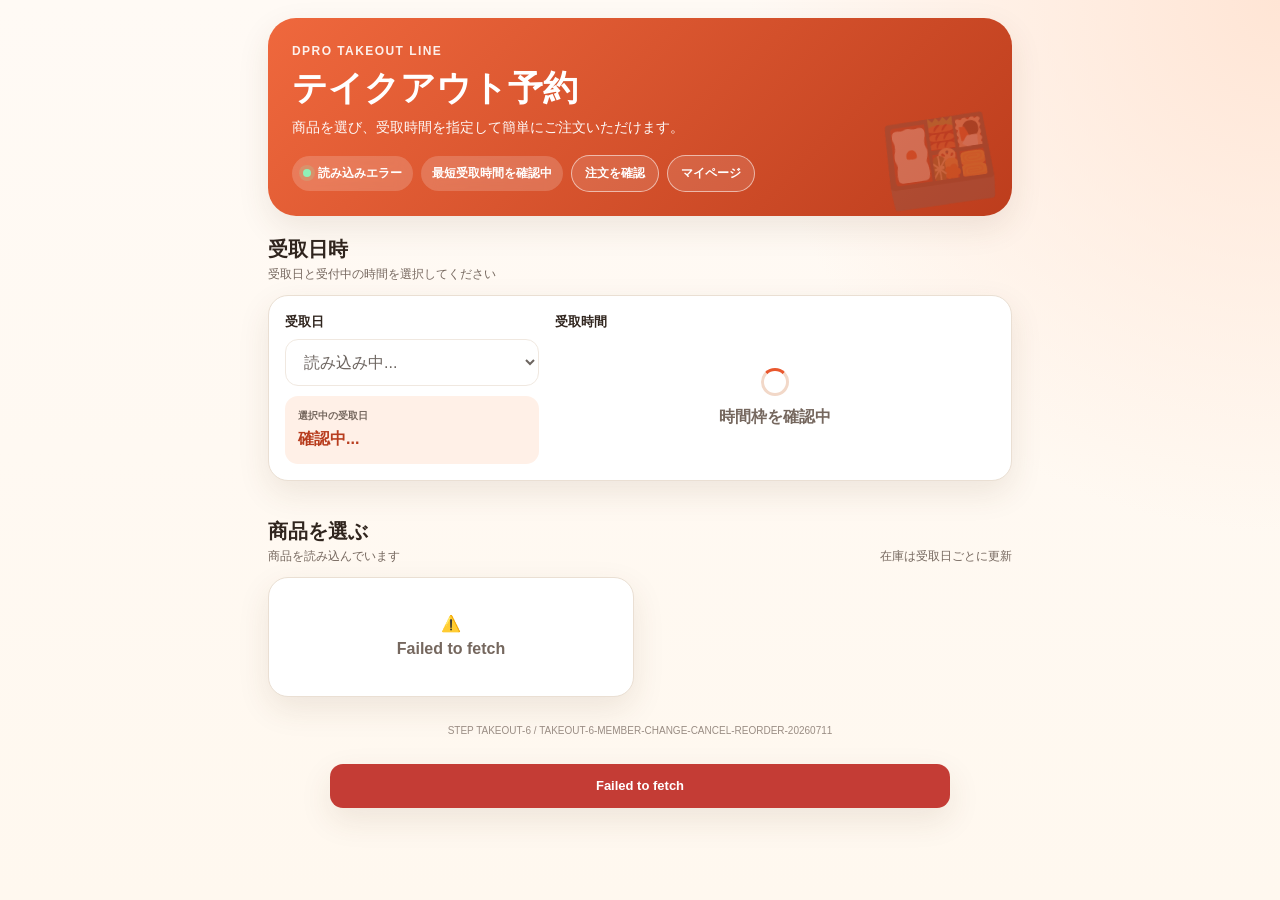
==== commit bb3fc5a4: "Add files via upload" ====
--- a/index.html
+++ b/index.html
@@ -666,6 +666,7 @@
           <span class="chip"><span class="dot"></span><span id="acceptStatus">受付状況を確認中</span></span>
           <span id="leadTimeChip" class="chip">最短受取時間を確認中</span>
           <button id="openReceiptLookup" class="hero-action" type="button">注文を確認</button>
+          <button id="openMemberPage" class="hero-action" type="button">マイページ</button>
         </div>
       </div>
     </header>
@@ -723,7 +724,7 @@
     </section>
 
     <footer class="footer">
-      STEP TAKEOUT-3 / TAKEOUT-3-STOCK-RECEIPT-20260711
+      STEP TAKEOUT-6 / TAKEOUT-6-MEMBER-CHANGE-CANCEL-REORDER-20260711
     </footer>
   </main>
 
@@ -887,7 +888,7 @@
       "use strict";
 
       const fallbackConfig = {
-        VERSION: "TAKEOUT-3-STOCK-RECEIPT-20260711",
+        VERSION: "TAKEOUT-6-MEMBER-CHANGE-CANCEL-REORDER-20260711",
         SHOP_CODE: "takeout_demo",
         API_BASE_URL: "https://dpro-takeout-line-api.dpromstk2000.workers.dev",
         TIMEZONE: "Asia/Tokyo",
@@ -917,6 +918,7 @@
         acceptStatus: document.getElementById("acceptStatus"),
         leadTimeChip: document.getElementById("leadTimeChip"),
         openReceiptLookup: document.getElementById("openReceiptLookup"),
+        openMemberPage: document.getElementById("openMemberPage"),
         pickupDate: document.getElementById("pickupDate"),
         selectedDateCard: document.getElementById("selectedDateCard"),
         dateNotice: document.getElementById("dateNotice"),
@@ -1894,6 +1896,10 @@
       el.openReceiptLookup.addEventListener("click", () => {
         openReceiptSheet(state.lastOrder);
       });
+      el.openMemberPage.addEventListener("click", () => {
+        const lineUserId = new URLSearchParams(location.search).get("line_user_id") || "";
+        location.href = `./member.html${lineUserId ? `?line_user_id=${encodeURIComponent(lineUserId)}` : ""}`;
+      });
       el.lookupReceipt.addEventListener("click", lookupReceipt);
       el.receiptOrderNumber.addEventListener("keydown", (event) => {
         if (event.key === "Enter") lookupReceipt();
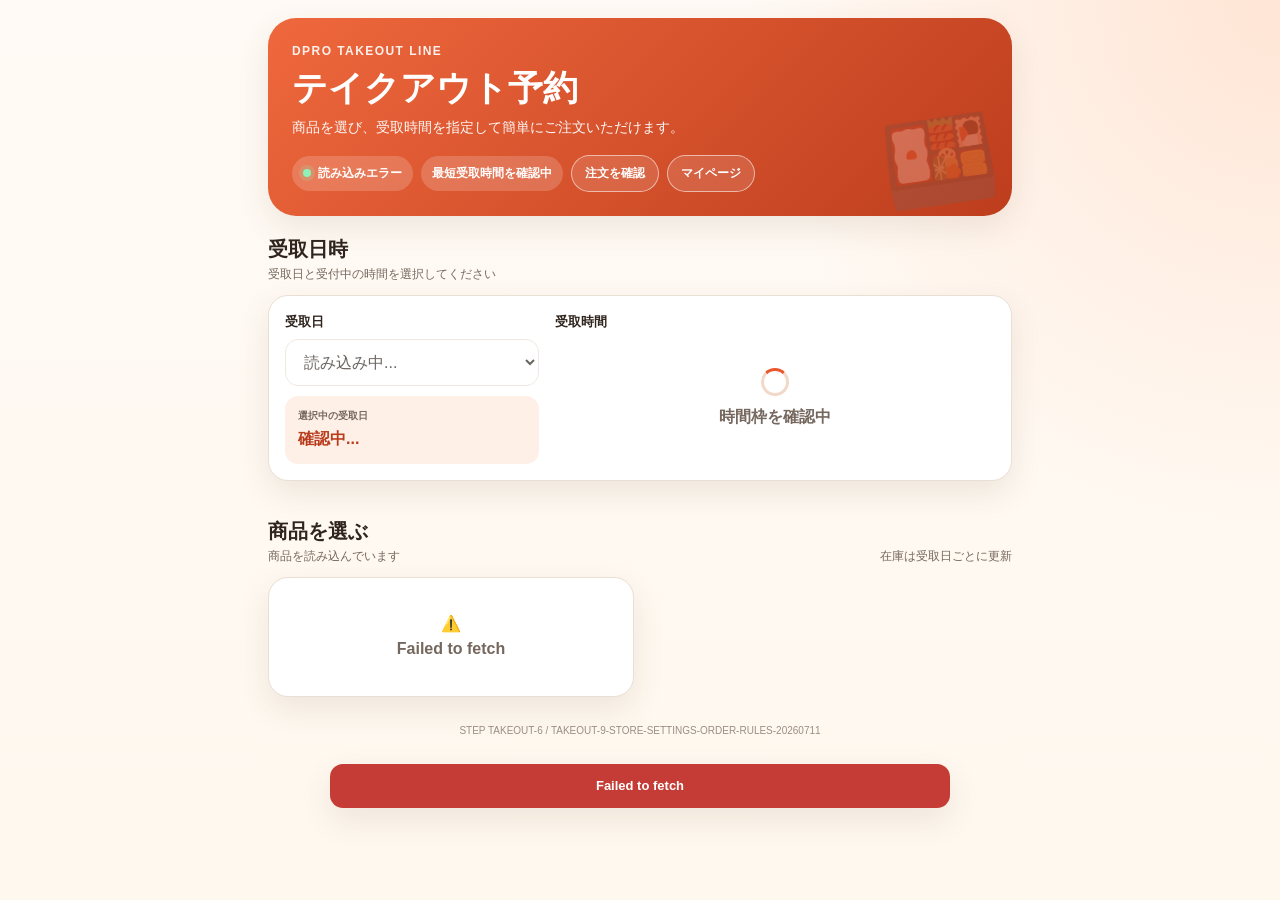
==== commit b0a7de91: "Add files via upload" ====
--- a/index.html
+++ b/index.html
@@ -724,7 +724,7 @@
     </section>
 
     <footer class="footer">
-      STEP TAKEOUT-6 / TAKEOUT-6-MEMBER-CHANGE-CANCEL-REORDER-20260711
+      STEP TAKEOUT-6 / TAKEOUT-9-STORE-SETTINGS-ORDER-RULES-20260711
     </footer>
   </main>
 
@@ -806,7 +806,7 @@
           <label for="customerNote">ご要望・備考</label>
           <textarea id="customerNote" class="textarea" rows="3" maxlength="500" placeholder="アレルギーや受取時のご要望があれば入力してください"></textarea>
         </div>
-        <div class="notice green">お支払いは商品受取時の店頭支払いです。</div>
+        <div id="paymentNotice" class="notice green">お支払い方法を確認中です。</div>
       </div>
 
       <div class="button-stack">
@@ -888,7 +888,7 @@
       "use strict";
 
       const fallbackConfig = {
-        VERSION: "TAKEOUT-6-MEMBER-CHANGE-CANCEL-REORDER-20260711",
+        VERSION: "TAKEOUT-9-STORE-SETTINGS-ORDER-RULES-20260711",
         SHOP_CODE: "takeout_demo",
         API_BASE_URL: "https://dpro-takeout-line-api.dpromstk2000.workers.dev",
         TIMEZONE: "Asia/Tokyo",
@@ -917,6 +917,7 @@
         shopName: document.getElementById("shopName"),
         acceptStatus: document.getElementById("acceptStatus"),
         leadTimeChip: document.getElementById("leadTimeChip"),
+        paymentNotice: document.getElementById("paymentNotice"),
         openReceiptLookup: document.getElementById("openReceiptLookup"),
         openMemberPage: document.getElementById("openMemberPage"),
         pickupDate: document.getElementById("pickupDate"),
@@ -1732,6 +1733,10 @@
             ? "ただいま注文受付中"
             : "現在受付停止中";
           el.leadTimeChip.textContent = `受取${Number(state.settings.min_lead_minutes || 0)}分前まで受付`;
+          const paymentMethods = Array.isArray(state.settings.payment_methods) && state.settings.payment_methods.length
+            ? state.settings.payment_methods
+            : [state.settings.payment_method || "店頭支払い"];
+          el.paymentNotice.textContent = `お支払い：${paymentMethods.join("・")}`;
 
           buildDateOptions();
           await selectFirstAvailableDate();
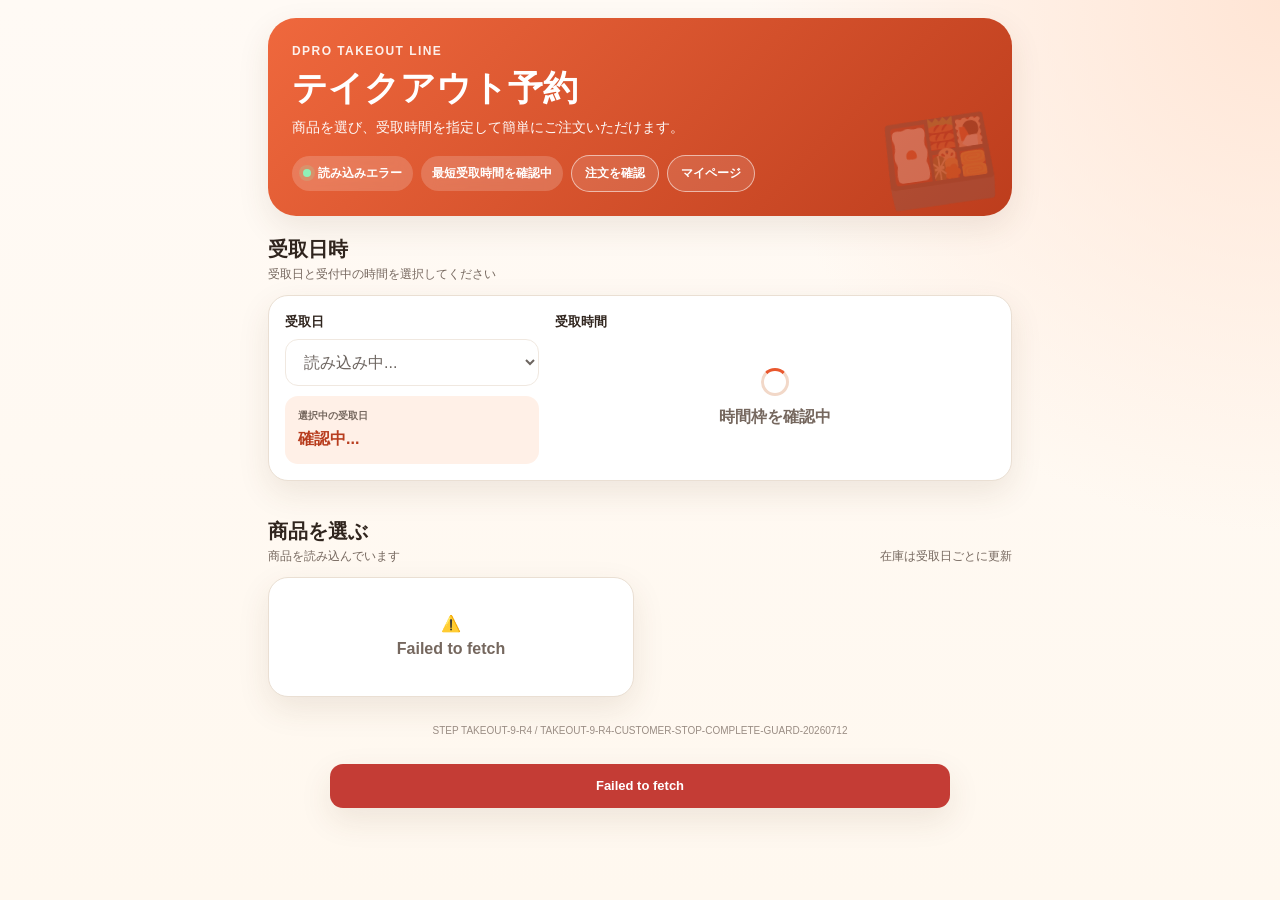
==== commit 26a25854: "Add files via upload" ====
--- a/index.html
+++ b/index.html
@@ -330,6 +330,73 @@
       box-shadow: 0 7px 16px rgba(233, 87, 45, 0.22);
     }
 
+    .chip.stopped {
+      background: rgba(120, 35, 25, 0.34);
+    }
+    .chip.stopped .dot {
+      background: #ffd1c9;
+      box-shadow: 0 0 0 4px rgba(255, 209, 201, 0.2);
+    }
+    .order-stop-banner {
+      display: grid;
+      grid-template-columns: auto minmax(0, 1fr);
+      align-items: center;
+      gap: 11px;
+      margin-bottom: 12px;
+      padding: 13px 14px;
+      border: 1px solid #f2b9ad;
+      border-radius: 15px;
+      color: #9b3525;
+      background: #fff0ed;
+      font-size: 13px;
+      font-weight: 800;
+      line-height: 1.55;
+    }
+    .order-stop-banner[hidden] { display: none; }
+    .order-stop-icon {
+      display: grid;
+      place-items: center;
+      width: 38px;
+      height: 38px;
+      border-radius: 999px;
+      color: #fff;
+      background: #d94b32;
+      font-size: 12px;
+      font-weight: 900;
+    }
+    .product.order-stopped {
+      opacity: 0.58;
+      background: #f6f2ef;
+      box-shadow: none;
+    }
+    .product.order-stopped .visual {
+      filter: grayscale(0.35);
+    }
+    .stop-label {
+      position: absolute;
+      left: 6px;
+      right: 6px;
+      bottom: 6px;
+      padding: 5px;
+      border-radius: 8px;
+      color: #fff;
+      background: rgba(141, 57, 41, 0.92);
+      text-align: center;
+      font-size: 10px;
+      font-weight: 900;
+    }
+    .add-button.order-stopped-button {
+      max-width: 156px;
+      color: #fff;
+      background: #a99e98;
+      box-shadow: none;
+      font-size: 11px;
+      line-height: 1.25;
+    }
+    .add-button.order-stopped-button:disabled {
+      opacity: 1;
+    }
+
     .loading, .empty {
       min-height: 120px;
       display: grid;
@@ -716,6 +783,11 @@
         <p>在庫は受取日ごとに更新</p>
       </div>
 
+      <div id="productStopNotice" class="order-stop-banner" hidden>
+        <span class="order-stop-icon">停止</span>
+        <span id="productStopMessage">現在は注文できません。</span>
+      </div>
+
       <div id="productList" class="products">
         <div class="panel loading">
           <div><div class="spinner"></div>商品を読み込み中</div>
@@ -724,7 +796,7 @@
     </section>
 
     <footer class="footer">
-      STEP TAKEOUT-6 / TAKEOUT-9-STORE-SETTINGS-ORDER-RULES-20260711
+      STEP TAKEOUT-9-R4 / TAKEOUT-9-R4-CUSTOMER-STOP-COMPLETE-GUARD-20260712
     </footer>
   </main>
 
@@ -888,7 +960,7 @@
       "use strict";
 
       const fallbackConfig = {
-        VERSION: "TAKEOUT-9-STORE-SETTINGS-ORDER-RULES-20260711",
+        VERSION: "TAKEOUT-9-R4-CUSTOMER-STOP-COMPLETE-GUARD-20260712",
         SHOP_CODE: "takeout_demo",
         API_BASE_URL: "https://dpro-takeout-line-api.dpromstk2000.workers.dev",
         TIMEZONE: "Asia/Tokyo",
@@ -926,6 +998,8 @@
         slotArea: document.getElementById("slotArea"),
         categoryTabs: document.getElementById("categoryTabs"),
         productCount: document.getElementById("productCount"),
+        productStopNotice: document.getElementById("productStopNotice"),
+        productStopMessage: document.getElementById("productStopMessage"),
         productList: document.getElementById("productList"),
         cartBar: document.getElementById("cartBar"),
         cartCount: document.getElementById("cartCount"),
@@ -966,6 +1040,46 @@
 
       const yen = new Intl.NumberFormat("ja-JP");
 
+      function isOrderAccepting() {
+        return Boolean(state.settings?.is_accepting_orders);
+      }
+
+      function orderStopMessage() {
+        return String(
+          state.settings?.stop_message ||
+          "現在、注文受付を停止しています。"
+        ).trim();
+      }
+
+      function ensureOrderAccepting() {
+        if (isOrderAccepting()) return true;
+        showToast(orderStopMessage(), "error");
+        return false;
+      }
+
+      function applyOrderAcceptanceUi() {
+        const accepting = isOrderAccepting();
+        const chip = el.acceptStatus.closest(".chip");
+
+        chip?.classList.toggle("stopped", !accepting);
+        el.pickupDate.disabled = !accepting;
+        el.productStopNotice.hidden = accepting;
+        el.productStopMessage.textContent = accepting
+          ? ""
+          : `${orderStopMessage()} 商品の選択・注文はできません。`;
+
+        if (!accepting) {
+          state.selectedTime = "";
+          state.optionProduct = null;
+          state.cart = [];
+          closeOverlay(el.optionOverlay);
+          closeOverlay(el.cartOverlay);
+          closeOverlay(el.confirmOverlay);
+        }
+
+        renderCartBar();
+      }
+
       function apiUrl(path, params = {}) {
         const base = String(config.API_BASE_URL || "").replace(/\/+$/, "");
         const url = new URL(`${base}${path}`);
@@ -1117,6 +1231,7 @@
       }
 
       function addToCart(product, quantity = 1, optionIds = []) {
+        if (!ensureOrderAccepting()) return false;
         if (!state.selectedDate || !state.selectedTime) {
           showToast("先に受取日と受取時間を選択してください。", "error");
           el.pickupDate.scrollIntoView({ behavior: "smooth", block: "center" });
@@ -1173,7 +1288,10 @@
         const totals = cartTotals();
         el.cartCount.textContent = totals.quantity;
         el.cartTotal.textContent = formatYen(totals.amount);
-        el.cartBar.classList.toggle("show", totals.quantity > 0);
+        el.cartBar.classList.toggle(
+          "show",
+          isOrderAccepting() && totals.quantity > 0,
+        );
       }
 
       function stockBadgeClass(product) {
@@ -1207,8 +1325,15 @@
         const products = state.category === "すべて"
           ? state.products
           : state.products.filter((product) => product.category === state.category);
-
-        el.productCount.textContent = `${products.length}商品`;
+        const accepting = isOrderAccepting();
+
+        el.productStopNotice.hidden = accepting;
+        el.productStopMessage.textContent = accepting
+          ? ""
+          : `${orderStopMessage()} 商品の選択・注文はできません。`;
+        el.productCount.textContent = accepting
+          ? `${products.length}商品`
+          : `${products.length}商品・現在は注文できません`;
 
         if (products.length === 0) {
           el.productList.innerHTML = `
@@ -1222,20 +1347,32 @@
         el.productList.innerHTML = products.map((product) => {
           const soldOut = Boolean(product.is_sold_out);
           const hasOptions = Array.isArray(product.options) && product.options.length > 0;
+          const orderStopped = !accepting;
 
           return `
-            <article class="product">
+            <article
+              class="product${orderStopped ? " order-stopped" : ""}"
+              aria-disabled="${orderStopped ? "true" : "false"}"
+            >
               <div class="visual">
                 ${product.image_url
                   ? `<img src="${escapeHtml(product.image_url)}" alt="${escapeHtml(product.product_name)}" loading="lazy">`
                   : productEmoji(product.category || "")}
-                ${soldOut ? `<span class="sold-label">${escapeHtml(product.stock_label || "本日売り切れ")}</span>` : ""}
+                ${orderStopped
+                  ? `<span class="stop-label">受付停止中</span>`
+                  : soldOut
+                    ? `<span class="sold-label">${escapeHtml(product.stock_label || "本日売り切れ")}</span>`
+                    : ""}
               </div>
 
               <div class="product-body">
                 <div class="product-meta">
                   <span class="category">${escapeHtml(product.category || "おすすめ")}</span>
-                  <span class="stock-badge ${stockBadgeClass(product)}">${escapeHtml(product.stock_label || "在庫あり")}</span>
+                  <span class="stock-badge ${orderStopped ? "sold" : stockBadgeClass(product)}">${
+                    orderStopped
+                      ? "現在は注文できません"
+                      : escapeHtml(product.stock_label || "在庫あり")
+                  }</span>
                 </div>
                 <h3>${escapeHtml(product.product_name)}</h3>
                 <p class="desc">${escapeHtml(product.description || "店舗で丁寧にご用意します。")}</p>
@@ -1243,10 +1380,18 @@
                   <span class="price">${formatYen(product.price)} <small>税込</small></span>
                   <button
                     type="button"
-                    class="add-button"
+                    class="add-button${orderStopped ? " order-stopped-button" : ""}"
                     data-add-product="${escapeHtml(product.id)}"
-                    ${soldOut ? "disabled" : ""}
-                  >${soldOut ? "売り切れ" : hasOptions ? "選択する" : "追加"}</button>
+                    ${soldOut || orderStopped ? "disabled" : ""}
+                  >${
+                    orderStopped
+                      ? "現在は注文できません"
+                      : soldOut
+                        ? "売り切れ"
+                        : hasOptions
+                          ? "選択する"
+                          : "追加"
+                  }</button>
                 </div>
               </div>
             </article>
@@ -1374,7 +1519,7 @@
         }
 
         el.pickupDate.innerHTML = options.join("");
-        el.pickupDate.disabled = false;
+        el.pickupDate.disabled = !isOrderAccepting();
         state.selectedDate = today;
         el.pickupDate.value = today;
         updateSelectedDateCard();
@@ -1402,6 +1547,7 @@
       }
 
       function openOptionSheet(product) {
+        if (!ensureOrderAccepting()) return;
         const available = availableToAdd(product);
         if (available <= 0) {
           showToast(`「${product.product_name}」は選択できる在庫がありません。`, "error");
@@ -1490,7 +1636,8 @@
 
         el.cartSummaryCount.textContent = `${totals.quantity}点`;
         el.cartSummaryTotal.textContent = formatYen(totals.amount);
-        el.openConfirm.disabled = state.cart.length === 0;
+        el.openConfirm.disabled =
+          !isOrderAccepting() || state.cart.length === 0;
         renderCartBar();
       }
 
@@ -1510,6 +1657,7 @@
       }
 
       function validateCheckout() {
+        if (!isOrderAccepting()) throw new Error(orderStopMessage());
         const name = el.customerName.value.trim();
         const phone = el.phone.value.trim();
 
@@ -1589,6 +1737,7 @@
 
       async function submitOrder() {
         if (state.submitting) return;
+        if (!ensureOrderAccepting()) return;
 
         try {
           const customer = validateCheckout();
@@ -1740,6 +1889,8 @@
 
           buildDateOptions();
           await selectFirstAvailableDate();
+          applyOrderAcceptanceUi();
+          renderProducts();
         } catch (error) {
           el.acceptStatus.textContent = "読み込みエラー";
           el.productList.innerHTML = `
@@ -1750,6 +1901,7 @@
       }
 
       el.pickupDate.addEventListener("change", async () => {
+        if (!ensureOrderAccepting()) return;
         if (state.cart.length > 0) {
           state.cart = [];
           renderCartBar();
@@ -1766,6 +1918,7 @@
       });
 
       el.slotArea.addEventListener("click", (event) => {
+        if (!ensureOrderAccepting()) return;
         const button = event.target.closest("[data-time]");
         if (!button || button.disabled) return;
 
@@ -1787,6 +1940,7 @@
       el.productList.addEventListener("click", (event) => {
         const button = event.target.closest("[data-add-product]");
         if (!button) return;
+        if (!ensureOrderAccepting()) return;
 
         const product = productById(button.dataset.addProduct);
         if (!product || product.is_sold_out) return;
@@ -1812,6 +1966,7 @@
         updateOptionTotal();
       });
       el.addConfiguredItem.addEventListener("click", () => {
+        if (!ensureOrderAccepting()) return;
         if (!state.optionProduct) return;
         const added = addToCart(
           state.optionProduct,
@@ -1822,6 +1977,7 @@
       });
 
       el.cartBar.addEventListener("click", () => {
+        if (!ensureOrderAccepting()) return;
         renderCartItems();
         openOverlay(el.cartOverlay);
       });
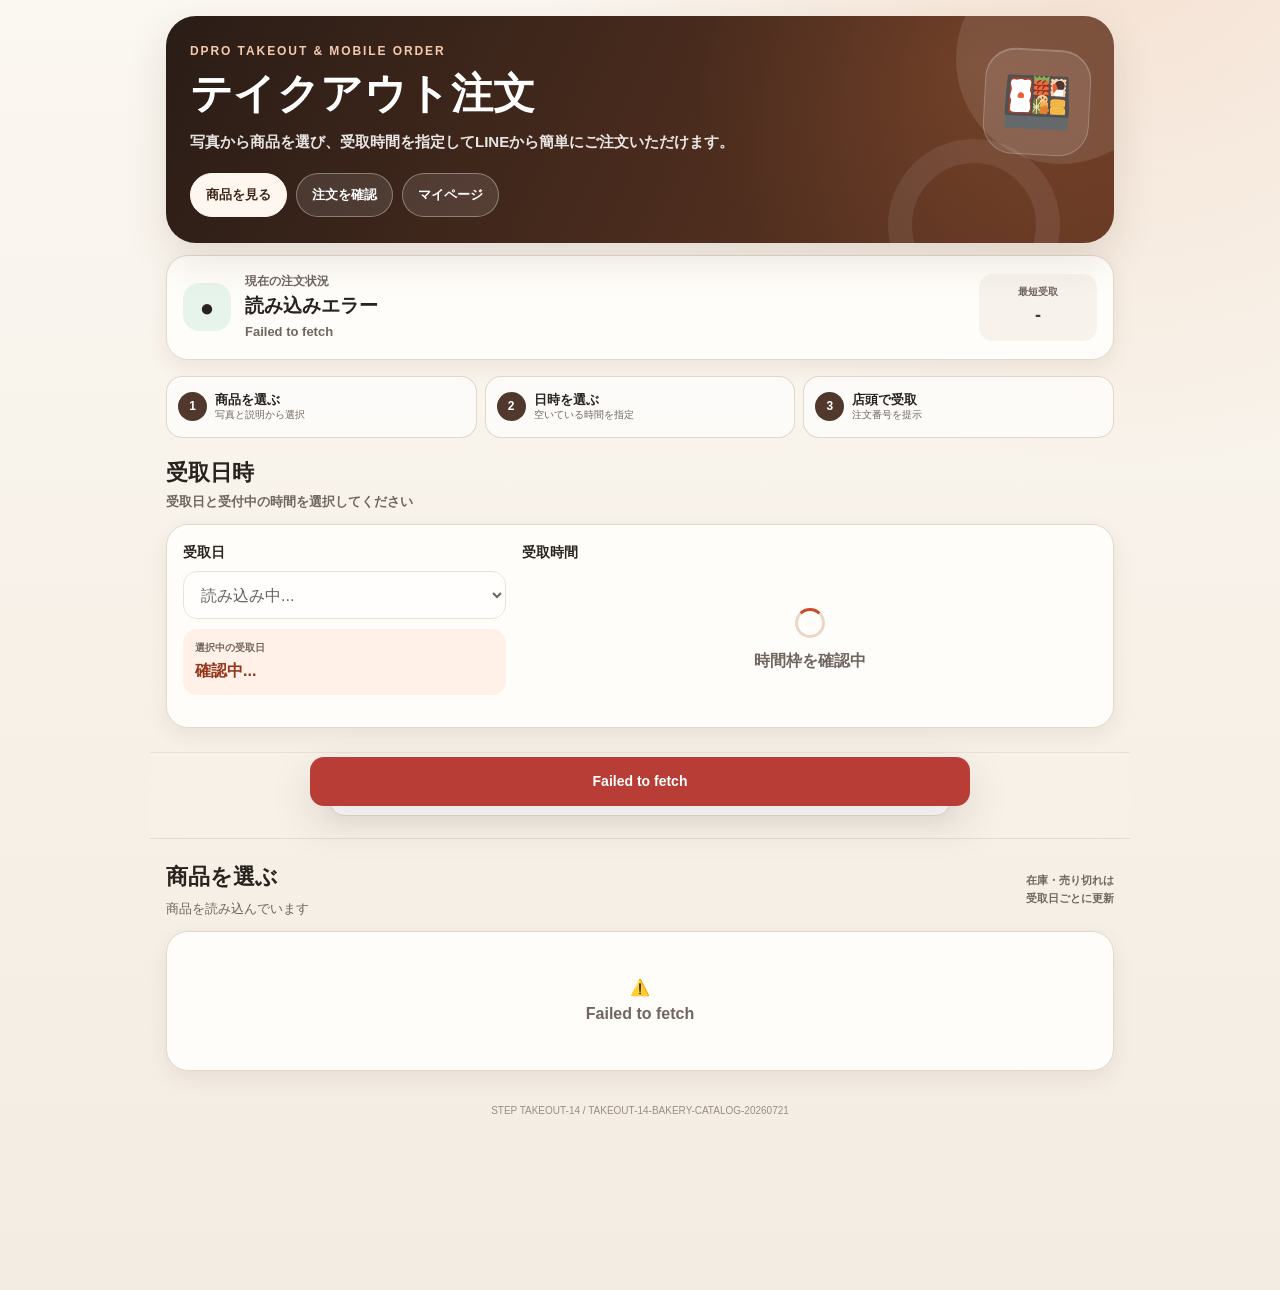
==== commit b60086b5: "STEP TAKEOUT-14: refresh customer catalog UI" ====
--- a/index.html
+++ b/index.html
@@ -3,26 +3,34 @@
 <head>
   <meta charset="utf-8">
   <meta name="viewport" content="width=device-width, initial-scale=1, viewport-fit=cover">
-  <meta name="theme-color" content="#fff8ef">
-  <title>DPRO テイクアウト・弁当予約 LINE</title>
+  <meta name="theme-color" content="#f7f1e8">
+  <meta name="description" content="写真から選べるDPROテイクアウト・モバイルオーダー">
+  <title>DPRO テイクアウト・モバイルオーダー LINE</title>
   <style>
     :root {
-      --bg: #fff8ef;
-      --card: #ffffff;
-      --ink: #30251e;
-      --sub: #75675e;
-      --line: #eadfd3;
-      --accent: #e9572d;
-      --accent-dark: #b83d1e;
-      --soft: #fff0e7;
-      --green: #268a57;
-      --green-soft: #eaf8f0;
-      --amber: #a45a00;
-      --amber-soft: #fff5d9;
-      --danger: #c43c35;
-      --danger-soft: #fff0ef;
-      --shadow: 0 12px 32px rgba(85, 54, 30, 0.10);
-      --radius: 20px;
+      --bg: #f7f1e8;
+      --bg-deep: #efe5d7;
+      --card: #fffdf9;
+      --ink: #29231f;
+      --sub: #70665f;
+      --line: #e4d8ca;
+      --accent: #c94d2b;
+      --accent-dark: #943419;
+      --accent-soft: #fff0e8;
+      --brown: #50392c;
+      --green: #2f7b50;
+      --green-soft: #e7f4ec;
+      --amber: #9a5b00;
+      --amber-soft: #fff3d7;
+      --red: #b73d36;
+      --red-soft: #fff0ef;
+      --blue: #346985;
+      --blue-soft: #eaf5fb;
+      --shadow-sm: 0 7px 20px rgba(72, 47, 30, 0.08);
+      --shadow: 0 16px 42px rgba(72, 47, 30, 0.13);
+      --radius-sm: 14px;
+      --radius: 22px;
+      --radius-lg: 30px;
     }
 
     * { box-sizing: border-box; }
@@ -32,100 +40,243 @@
       min-height: 100vh;
       color: var(--ink);
       background:
-        radial-gradient(circle at top right, #ffe5d5 0, transparent 34%),
-        linear-gradient(180deg, #fffaf5 0%, var(--bg) 100%);
+        radial-gradient(circle at 88% -10%, rgba(222, 147, 99, 0.24), transparent 33%),
+        linear-gradient(180deg, #fbf7f1 0%, var(--bg) 52%, #f3ece3 100%);
       font-family:
         -apple-system, BlinkMacSystemFont, "Segoe UI",
         "Hiragino Kaku Gothic ProN", "Yu Gothic", Meiryo, sans-serif;
-      line-height: 1.55;
+      font-size: 16px;
+      line-height: 1.65;
+      -webkit-font-smoothing: antialiased;
     }
 
     button, input, select, textarea { font: inherit; }
     button { cursor: pointer; }
-    button:disabled { cursor: not-allowed; opacity: 0.5; }
+    button:disabled { cursor: not-allowed; opacity: 0.52; }
+    img { display: block; max-width: 100%; }
+    [hidden] { display: none !important; }
+
+    .demo-banner {
+      position: sticky;
+      z-index: 100;
+      top: 0;
+      display: none;
+      padding: 10px 14px;
+      color: #8c351e;
+      background: #fff1e9;
+      border-bottom: 1px solid #efb69e;
+      text-align: center;
+      font-size: 13px;
+      font-weight: 900;
+    }
+    .demo-banner.show { display: block; }
 
     .app {
-      width: min(780px, 100%);
+      width: min(980px, 100%);
       margin: 0 auto;
-      padding-bottom: 132px;
-    }
-
-    .hero { padding: 18px; }
+      padding-bottom: 142px;
+    }
+
+    .hero { padding: 16px 16px 12px; }
     .hero-card {
       position: relative;
       overflow: hidden;
+      min-height: 220px;
+      padding: 26px 24px;
       color: #fff;
-      background: linear-gradient(135deg, #ef683d, #bd3d1d);
-      border-radius: 28px;
-      padding: 24px;
+      background:
+        linear-gradient(115deg, rgba(39, 27, 21, 0.92), rgba(107, 57, 34, 0.80)),
+        radial-gradient(circle at 85% 20%, #dc8657 0, transparent 34%),
+        #4a3228;
+      border-radius: var(--radius-lg);
       box-shadow: var(--shadow);
-    }
+      isolation: isolate;
+    }
+    .hero-card::before,
     .hero-card::after {
-      content: "🍱";
+      content: "";
       position: absolute;
-      right: 14px;
-      bottom: -18px;
-      font-size: 94px;
-      opacity: 0.22;
-      transform: rotate(-8deg);
+      z-index: -1;
+      border-radius: 999px;
       pointer-events: none;
     }
+    .hero-card::before {
+      width: 210px;
+      height: 210px;
+      right: -52px;
+      top: -62px;
+      background: rgba(255,255,255,0.10);
+    }
+    .hero-card::after {
+      width: 124px;
+      height: 124px;
+      right: 54px;
+      bottom: -68px;
+      border: 24px solid rgba(255,255,255,0.08);
+    }
+    .hero-grid {
+      position: relative;
+      z-index: 1;
+      display: grid;
+      grid-template-columns: minmax(0, 1fr) auto;
+      align-items: end;
+      gap: 18px;
+    }
     .eyebrow {
-      margin: 0 0 5px;
+      margin: 0 0 7px;
+      color: #f6c9ad;
       font-size: 12px;
       font-weight: 900;
-      letter-spacing: 0.12em;
-      opacity: 0.9;
+      letter-spacing: 0.16em;
     }
     h1 {
       margin: 0;
-      font-size: clamp(24px, 6vw, 35px);
-      line-height: 1.25;
+      max-width: 620px;
+      font-size: clamp(27px, 6.6vw, 42px);
+      line-height: 1.2;
+      letter-spacing: 0.01em;
     }
     .hero-sub {
-      margin: 8px 0 0;
-      max-width: 540px;
-      font-size: 14px;
-      opacity: 0.96;
-    }
-    .hero-bottom {
+      max-width: 610px;
+      margin: 11px 0 0;
+      color: rgba(255,255,255,0.88);
+      font-size: 15px;
+      font-weight: 700;
+    }
+    .hero-mark {
+      display: grid;
+      place-items: center;
+      width: 106px;
+      height: 106px;
+      border: 1px solid rgba(255,255,255,0.22);
+      border-radius: 30px;
+      background: rgba(255,255,255,0.10);
+      box-shadow: inset 0 1px 0 rgba(255,255,255,0.20);
+      font-size: 58px;
+      transform: rotate(3deg);
+    }
+    .hero-actions {
       position: relative;
       z-index: 1;
       display: flex;
       flex-wrap: wrap;
+      gap: 9px;
+      margin-top: 18px;
+    }
+    .hero-button {
+      min-height: 44px;
+      padding: 10px 15px;
+      color: #fff;
+      background: rgba(255,255,255,0.11);
+      border: 1px solid rgba(255,255,255,0.34);
+      border-radius: 999px;
+      font-size: 13px;
+      font-weight: 900;
+      backdrop-filter: blur(8px);
+    }
+    .hero-button.primary {
+      color: #40271b;
+      background: #fff7ef;
+      border-color: #fff7ef;
+    }
+
+    .status-wrap { padding: 0 16px 16px; }
+    .operation-card {
+      display: grid;
+      grid-template-columns: auto minmax(0, 1fr) auto;
+      align-items: center;
+      gap: 14px;
+      padding: 16px;
+      background: var(--card);
+      border: 1px solid var(--line);
+      border-radius: var(--radius);
+      box-shadow: var(--shadow-sm);
+    }
+    .operation-icon {
+      display: grid;
+      place-items: center;
+      width: 48px;
+      height: 48px;
+      border-radius: 16px;
+      background: var(--green-soft);
+      font-size: 24px;
+    }
+    .operation-copy { min-width: 0; }
+    .operation-kicker {
+      margin: 0;
+      color: var(--sub);
+      font-size: 12px;
+      font-weight: 800;
+    }
+    .operation-title {
+      margin: 1px 0 0;
+      font-size: 19px;
+      line-height: 1.35;
+    }
+    .operation-message {
+      margin: 3px 0 0;
+      color: var(--sub);
+      font-size: 13px;
+      font-weight: 700;
+    }
+    .earliest-box {
+      min-width: 118px;
+      padding: 10px 12px;
+      background: #f7f2ec;
+      border-radius: 14px;
+      text-align: center;
+    }
+    .earliest-box small {
+      display: block;
+      color: var(--sub);
+      font-size: 10px;
+      font-weight: 800;
+    }
+    .earliest-box strong {
+      display: block;
+      margin-top: 1px;
+      color: var(--brown);
+      font-size: 18px;
+    }
+    .operation-card.quiet .operation-icon,
+    .operation-card.normal .operation-icon { background: var(--green-soft); }
+    .operation-card.busy .operation-icon { background: var(--amber-soft); }
+    .operation-card.very_busy .operation-icon,
+    .operation-card.stopped .operation-icon { background: var(--red-soft); }
+    .operation-card.stopped { border-color: #e8b5b1; }
+
+    .steps-wrap { padding: 0 16px 20px; }
+    .steps {
+      display: grid;
+      grid-template-columns: repeat(3, minmax(0, 1fr));
+      gap: 8px;
+    }
+    .step {
+      display: grid;
+      grid-template-columns: auto minmax(0,1fr);
       align-items: center;
       gap: 8px;
-      margin-top: 16px;
-    }
-    .chip {
-      display: inline-flex;
-      align-items: center;
-      gap: 7px;
-      padding: 8px 11px;
+      min-height: 62px;
+      padding: 10px 11px;
+      background: rgba(255,255,255,0.66);
+      border: 1px solid rgba(220,207,192,0.82);
+      border-radius: 16px;
+    }
+    .step-number {
+      display: grid;
+      place-items: center;
+      width: 29px;
+      height: 29px;
+      color: #fff;
+      background: var(--brown);
       border-radius: 999px;
-      background: rgba(255,255,255,0.18);
       font-size: 12px;
       font-weight: 900;
-      backdrop-filter: blur(8px);
-    }
-    .dot {
-      width: 8px;
-      height: 8px;
-      border-radius: 50%;
-      background: #90f1b7;
-      box-shadow: 0 0 0 4px rgba(144, 241, 183, 0.18);
-    }
-    .hero-action {
-      border: 1px solid rgba(255,255,255,0.55);
-      border-radius: 999px;
-      color: #fff;
-      background: rgba(255,255,255,0.12);
-      padding: 8px 13px;
-      font-size: 12px;
-      font-weight: 900;
-    }
-
-    .section { padding: 0 18px 22px; }
+    }
+    .step strong { display: block; font-size: 13px; line-height: 1.25; }
+    .step small { display: block; color: var(--sub); font-size: 10px; line-height: 1.3; }
+
+    .section { padding: 0 16px 24px; }
     .section-head {
       display: flex;
       align-items: end;
@@ -133,350 +284,468 @@
       gap: 12px;
       margin-bottom: 12px;
     }
-    .section-head h2 { margin: 0; font-size: 20px; }
-    .section-head p { margin: 0; color: var(--sub); font-size: 12px; }
+    .section-head h2 {
+      margin: 0;
+      font-size: 22px;
+      line-height: 1.35;
+    }
+    .section-head p {
+      margin: 3px 0 0;
+      color: var(--sub);
+      font-size: 13px;
+      font-weight: 700;
+    }
 
     .panel {
       background: var(--card);
       border: 1px solid var(--line);
       border-radius: var(--radius);
-      padding: 16px;
-      box-shadow: var(--shadow);
+      box-shadow: var(--shadow-sm);
     }
 
     .pickup-panel {
       display: grid;
-      grid-template-columns: minmax(210px, 0.78fr) minmax(0, 1.35fr);
-      align-items: start;
+      grid-template-columns: minmax(210px, 0.76fr) minmax(0, 1.35fr);
       gap: 16px;
-    }
-    .date-column {
-      display: grid;
-      align-content: start;
-      gap: 10px;
-    }
+      padding: 16px;
+    }
+    .date-column { display: grid; align-content: start; gap: 10px; }
     .field { display: grid; gap: 7px; }
-    .field label, .field-title { font-size: 13px; font-weight: 900; }
-    .select, .input, .textarea {
+    .field label, .field-title {
+      font-size: 14px;
+      font-weight: 900;
+    }
+    .select, .input, .textarea, .search-input {
       width: 100%;
+      min-height: 48px;
+      padding: 12px 13px;
       color: var(--ink);
       background: #fff;
       border: 1px solid var(--line);
-      border-radius: 13px;
-      padding: 13px 14px;
+      border-radius: 14px;
       outline: none;
-      transition: 0.2s ease;
-    }
-    .select:focus, .input:focus, .textarea:focus {
+      transition: border-color 0.18s ease, box-shadow 0.18s ease;
+    }
+    .textarea { resize: vertical; }
+    .select:focus, .input:focus, .textarea:focus, .search-input:focus {
       border-color: var(--accent);
-      box-shadow: 0 0 0 4px var(--soft);
+      box-shadow: 0 0 0 4px var(--accent-soft);
     }
     .selected-date-card {
       display: grid;
-      gap: 3px;
-      padding: 12px 13px;
-      border-radius: 13px;
-      background: var(--soft);
+      gap: 1px;
+      padding: 11px 12px;
       color: var(--accent-dark);
+      background: var(--accent-soft);
+      border-radius: 14px;
       font-weight: 900;
     }
-    .selected-date-card small {
-      color: var(--sub);
-      font-size: 10px;
-      font-weight: 700;
-    }
+    .selected-date-card small { color: var(--sub); font-size: 10px; }
 
     .slots {
       display: grid;
-      grid-template-columns: repeat(3, minmax(0, 1fr));
+      grid-template-columns: repeat(4, minmax(0, 1fr));
       gap: 8px;
     }
     .slot {
-      min-height: 54px;
+      min-height: 61px;
+      padding: 8px 4px;
       color: var(--ink);
       background: #fff;
       border: 1px solid var(--line);
-      border-radius: 13px;
-      padding: 7px 4px;
+      border-radius: 14px;
+      font-size: 15px;
       font-weight: 900;
+      transition: 0.18s ease;
     }
     .slot small {
       display: block;
+      margin-top: 1px;
       color: var(--sub);
       font-size: 10px;
-      font-weight: 700;
-    }
+      font-weight: 800;
+    }
+    .slot:not(:disabled):hover { border-color: #c9ad99; transform: translateY(-1px); }
     .slot.active {
       color: #fff;
       background: var(--accent);
       border-color: var(--accent);
-      box-shadow: 0 8px 20px rgba(233, 87, 45, 0.24);
+      box-shadow: 0 8px 18px rgba(201,77,43,0.24);
     }
     .slot.active small { color: rgba(255,255,255,0.9); }
-    .slot.off { color: #9b9089; background: #f5f2ef; }
+    .slot.off { color: #9a918b; background: #f2efeb; }
 
     .notice {
       padding: 12px 13px;
-      border-radius: 13px;
       color: #8e351c;
-      background: var(--soft);
+      background: var(--accent-soft);
+      border-radius: 14px;
       font-size: 13px;
       font-weight: 800;
     }
-    .notice.green { color: #1f6d48; background: var(--green-soft); }
+    .notice.green { color: #246742; background: var(--green-soft); }
     .notice.amber { color: var(--amber); background: var(--amber-soft); }
 
+    .catalog-sticky {
+      position: sticky;
+      z-index: 20;
+      top: 0;
+      padding: 11px 16px 8px;
+      background: rgba(247,241,232,0.94);
+      border-top: 1px solid rgba(228,216,202,0.6);
+      border-bottom: 1px solid rgba(228,216,202,0.9);
+      backdrop-filter: blur(14px);
+    }
+    .search-wrap {
+      position: relative;
+      max-width: 620px;
+      margin: 0 auto 9px;
+    }
+    .search-icon {
+      position: absolute;
+      left: 14px;
+      top: 50%;
+      transform: translateY(-50%);
+      pointer-events: none;
+    }
+    .search-input { padding-left: 42px; box-shadow: 0 4px 16px rgba(72,47,30,0.05); }
     .tabs {
       display: flex;
       gap: 8px;
       overflow-x: auto;
-      padding: 1px 18px 12px;
+      padding: 1px 0 4px;
       scrollbar-width: none;
     }
     .tabs::-webkit-scrollbar { display: none; }
     .tab {
       flex: none;
+      min-height: 40px;
+      padding: 8px 14px;
       color: var(--sub);
       background: #fff;
       border: 1px solid var(--line);
       border-radius: 999px;
-      padding: 9px 14px;
       font-size: 13px;
       font-weight: 900;
-    }
-    .tab.active { color: #fff; background: var(--accent); border-color: var(--accent); }
-
-    .products { display: grid; gap: 12px; }
+      white-space: nowrap;
+    }
+    .tab.active {
+      color: #fff;
+      background: var(--brown);
+      border-color: var(--brown);
+    }
+
+    .catalog-section { padding-top: 20px; }
+    .catalog-meta {
+      display: flex;
+      align-items: center;
+      justify-content: space-between;
+      gap: 12px;
+      margin-bottom: 12px;
+    }
+    .catalog-meta h2 { margin: 0; font-size: 22px; }
+    .catalog-meta p { margin: 2px 0 0; color: var(--sub); font-size: 13px; }
+    .stock-note { color: var(--sub); font-size: 11px; font-weight: 800; text-align: right; }
+
+    .order-stop-banner {
+      display: grid;
+      grid-template-columns: auto minmax(0, 1fr);
+      align-items: center;
+      gap: 11px;
+      margin-bottom: 14px;
+      padding: 14px;
+      color: #943b31;
+      background: #fff0ed;
+      border: 1px solid #edb8b1;
+      border-radius: 17px;
+      font-size: 14px;
+      font-weight: 800;
+    }
+    .order-stop-icon {
+      display: grid;
+      place-items: center;
+      width: 42px;
+      height: 42px;
+      color: #fff;
+      background: var(--red);
+      border-radius: 999px;
+      font-size: 12px;
+      font-weight: 900;
+    }
+
+    .products {
+      display: grid;
+      grid-template-columns: repeat(3, minmax(0, 1fr));
+      gap: 14px;
+    }
     .product {
-      display: grid;
-      grid-template-columns: 102px minmax(0, 1fr);
-      gap: 13px;
-      background: #fff;
+      position: relative;
+      overflow: hidden;
+      display: flex;
+      min-width: 0;
+      flex-direction: column;
+      background: var(--card);
       border: 1px solid var(--line);
-      border-radius: 18px;
-      padding: 12px;
-      box-shadow: 0 8px 24px rgba(85, 54, 30, 0.07);
+      border-radius: 20px;
+      box-shadow: var(--shadow-sm);
+      transition: transform 0.18s ease, box-shadow 0.18s ease;
+    }
+    .product:not(.order-stopped):hover {
+      transform: translateY(-2px);
+      box-shadow: 0 12px 30px rgba(72,47,30,0.13);
     }
     .visual {
       position: relative;
-      min-height: 112px;
       overflow: hidden;
+      aspect-ratio: 4 / 3;
       display: grid;
       place-items: center;
-      border-radius: 14px;
-      background: linear-gradient(145deg, #fff1e4, #ffd3ba);
-      font-size: 43px;
+      background:
+        radial-gradient(circle at 65% 25%, rgba(255,255,255,0.8), transparent 22%),
+        linear-gradient(145deg, #f4d8c2, #e8b18c);
+      font-size: 54px;
     }
     .visual img {
       position: absolute;
+      z-index: 1;
       inset: 0;
       width: 100%;
       height: 100%;
       object-fit: cover;
-    }
-    .sold-label {
+      transition: transform 0.24s ease;
+    }
+    .product:hover .visual img { transform: scale(1.025); }
+    .visual-fallback { position: relative; z-index: 0; }
+    .image-shade {
       position: absolute;
-      left: 6px;
-      right: 6px;
-      bottom: 6px;
-      padding: 5px;
-      border-radius: 8px;
+      z-index: 2;
+      inset: auto 0 0;
+      height: 42%;
+      background: linear-gradient(transparent, rgba(35,26,21,0.42));
+      pointer-events: none;
+    }
+    .badges {
+      position: absolute;
+      z-index: 3;
+      top: 9px;
+      left: 9px;
+      right: 9px;
+      display: flex;
+      flex-wrap: wrap;
+      gap: 5px;
+    }
+    .badge {
+      display: inline-flex;
+      align-items: center;
+      min-height: 25px;
+      padding: 4px 8px;
       color: #fff;
-      background: rgba(55,43,36,0.9);
-      text-align: center;
+      background: rgba(55,39,29,0.88);
+      border-radius: 999px;
       font-size: 10px;
       font-weight: 900;
-    }
-    .product-body { min-width: 0; display: flex; flex-direction: column; }
+      backdrop-filter: blur(6px);
+    }
+    .badge.accent { background: rgba(184,61,28,0.92); }
+    .sold-label, .stop-label {
+      position: absolute;
+      z-index: 4;
+      left: 10px;
+      right: 10px;
+      bottom: 10px;
+      padding: 8px;
+      color: #fff;
+      background: rgba(48,38,32,0.90);
+      border-radius: 11px;
+      text-align: center;
+      font-size: 12px;
+      font-weight: 900;
+    }
+    .stop-label { background: rgba(145,53,42,0.92); }
+
+    .product-body {
+      display: flex;
+      min-width: 0;
+      flex: 1;
+      flex-direction: column;
+      padding: 13px;
+    }
     .product-meta {
       display: flex;
       flex-wrap: wrap;
       align-items: center;
       gap: 6px;
     }
-    .category { color: var(--accent-dark); font-size: 11px; font-weight: 900; }
+    .category {
+      color: var(--accent-dark);
+      font-size: 11px;
+      font-weight: 900;
+    }
     .stock-badge {
       display: inline-flex;
       align-items: center;
-      min-height: 23px;
+      min-height: 24px;
       padding: 3px 8px;
+      color: #246742;
+      background: var(--green-soft);
       border-radius: 999px;
-      color: #1f6d48;
-      background: var(--green-soft);
       font-size: 10px;
       font-weight: 900;
     }
     .stock-badge.low { color: var(--amber); background: var(--amber-soft); }
-    .stock-badge.sold { color: var(--danger); background: var(--danger-soft); }
-    .product h3 { margin: 4px 0; font-size: 17px; line-height: 1.35; }
-    .desc { margin: 0; color: var(--sub); font-size: 12px; line-height: 1.45; }
+    .stock-badge.sold { color: var(--red); background: var(--red-soft); }
+    .product h3 {
+      margin: 7px 0 4px;
+      font-size: 17px;
+      line-height: 1.38;
+    }
+    .desc {
+      display: -webkit-box;
+      overflow: hidden;
+      min-height: 43px;
+      margin: 0;
+      color: var(--sub);
+      font-size: 12px;
+      line-height: 1.55;
+      -webkit-box-orient: vertical;
+      -webkit-line-clamp: 2;
+    }
     .product-bottom {
-      display: flex;
+      display: grid;
+      grid-template-columns: minmax(0,1fr) auto;
       align-items: end;
-      justify-content: space-between;
       gap: 8px;
       margin-top: auto;
-      padding-top: 10px;
-    }
-    .price { font-size: 18px; font-weight: 900; }
+      padding-top: 12px;
+    }
+    .price {
+      color: var(--brown);
+      font-size: 20px;
+      font-weight: 900;
+      white-space: nowrap;
+    }
     .price small { color: var(--sub); font-size: 10px; }
+    .add-button, .detail-button {
+      min-height: 42px;
+      padding: 9px 12px;
+      border-radius: 12px;
+      font-size: 13px;
+      font-weight: 900;
+    }
     .add-button {
-      border: 0;
-      border-radius: 12px;
       color: #fff;
       background: var(--accent);
-      padding: 10px 13px;
-      font-weight: 900;
-      box-shadow: 0 7px 16px rgba(233, 87, 45, 0.22);
-    }
-
-    .chip.stopped {
-      background: rgba(120, 35, 25, 0.34);
-    }
-    .chip.stopped .dot {
-      background: #ffd1c9;
-      box-shadow: 0 0 0 4px rgba(255, 209, 201, 0.2);
-    }
-    .order-stop-banner {
+      border: 0;
+      box-shadow: 0 7px 16px rgba(201,77,43,0.20);
+    }
+    .detail-button {
+      color: var(--brown);
+      background: #f5eee6;
+      border: 1px solid #e2d5c6;
+    }
+    .product-actions {
+      display: flex;
+      align-items: center;
+      justify-content: flex-end;
+      gap: 6px;
+    }
+    .product.order-stopped {
+      opacity: 0.62;
+      background: #f3f0ec;
+      box-shadow: none;
+    }
+    .product.order-stopped .visual { filter: grayscale(0.36); }
+
+    .loading, .empty {
+      min-height: 140px;
       display: grid;
-      grid-template-columns: auto minmax(0, 1fr);
-      align-items: center;
-      gap: 11px;
-      margin-bottom: 12px;
-      padding: 13px 14px;
-      border: 1px solid #f2b9ad;
-      border-radius: 15px;
-      color: #9b3525;
-      background: #fff0ed;
-      font-size: 13px;
-      font-weight: 800;
-      line-height: 1.55;
-    }
-    .order-stop-banner[hidden] { display: none; }
-    .order-stop-icon {
-      display: grid;
+      grid-column: 1 / -1;
       place-items: center;
-      width: 38px;
-      height: 38px;
-      border-radius: 999px;
-      color: #fff;
-      background: #d94b32;
-      font-size: 12px;
-      font-weight: 900;
-    }
-    .product.order-stopped {
-      opacity: 0.58;
-      background: #f6f2ef;
-      box-shadow: none;
-    }
-    .product.order-stopped .visual {
-      filter: grayscale(0.35);
-    }
-    .stop-label {
-      position: absolute;
-      left: 6px;
-      right: 6px;
-      bottom: 6px;
-      padding: 5px;
-      border-radius: 8px;
-      color: #fff;
-      background: rgba(141, 57, 41, 0.92);
-      text-align: center;
-      font-size: 10px;
-      font-weight: 900;
-    }
-    .add-button.order-stopped-button {
-      max-width: 156px;
-      color: #fff;
-      background: #a99e98;
-      box-shadow: none;
-      font-size: 11px;
-      line-height: 1.25;
-    }
-    .add-button.order-stopped-button:disabled {
-      opacity: 1;
-    }
-
-    .loading, .empty {
-      min-height: 120px;
-      display: grid;
-      place-items: center;
+      padding: 18px;
       color: var(--sub);
       text-align: center;
       font-weight: 800;
     }
     .spinner {
-      width: 28px;
-      height: 28px;
-      margin: 0 auto 9px;
-      border: 3px solid #f2d8c8;
+      width: 30px;
+      height: 30px;
+      margin: 0 auto 10px;
+      border: 3px solid #ead7c8;
       border-top-color: var(--accent);
-      border-radius: 50%;
+      border-radius: 999px;
       animation: spin 0.85s linear infinite;
     }
     @keyframes spin { to { transform: rotate(360deg); } }
 
     .cart-bar {
       position: fixed;
-      z-index: 30;
+      z-index: 40;
       left: 50%;
       bottom: max(12px, env(safe-area-inset-bottom));
       transform: translateX(-50%);
-      width: min(calc(100% - 24px), 740px);
+      width: min(calc(100% - 24px), 900px);
       display: none;
-      grid-template-columns: auto 1fr auto;
+      grid-template-columns: auto minmax(0,1fr) auto;
       align-items: center;
       gap: 12px;
+      min-height: 68px;
+      padding: 12px 15px;
       color: #fff;
-      background: #30251e;
-      border: 0;
-      border-radius: 18px;
-      padding: 14px 16px;
+      background: #2b2420;
+      border: 1px solid rgba(255,255,255,0.12);
+      border-radius: 20px;
       text-align: left;
-      box-shadow: 0 16px 38px rgba(47,36,29,0.28);
+      box-shadow: 0 17px 42px rgba(39,30,25,0.32);
     }
     .cart-bar.show { display: grid; }
     .cart-count {
-      min-width: 32px;
-      height: 32px;
+      min-width: 38px;
+      height: 38px;
       display: grid;
       place-items: center;
       padding: 0 8px;
+      background: var(--accent);
       border-radius: 999px;
-      background: var(--accent);
+      font-size: 14px;
+      font-weight: 900;
+    }
+    .cart-label { display: block; font-size: 11px; opacity: 0.75; }
+    .cart-total { display: block; font-size: 19px; font-weight: 900; }
+    .cart-pickup { display: block; font-size: 10px; opacity: 0.78; }
+    .cart-next {
+      display: inline-flex;
+      align-items: center;
+      gap: 4px;
       font-size: 13px;
       font-weight: 900;
     }
-    .cart-label { display: block; font-size: 11px; opacity: 0.75; }
-    .cart-total { display: block; font-size: 17px; font-weight: 900; }
-    .cart-arrow { font-size: 22px; }
 
     .overlay {
       position: fixed;
-      z-index: 50;
+      z-index: 60;
       inset: 0;
       display: none;
       align-items: flex-end;
       justify-content: center;
-      padding-top: 36px;
-      background: rgba(35,27,22,0.48);
+      padding-top: 34px;
+      background: rgba(31,24,20,0.54);
     }
     .overlay.show { display: flex; }
     .sheet {
-      width: min(780px, 100%);
-      max-height: 92vh;
+      width: min(900px, 100%);
+      max-height: 94vh;
       overflow-y: auto;
-      background: #fffaf5;
-      border-radius: 26px 26px 0 0;
-      padding: 18px 18px calc(24px + env(safe-area-inset-bottom));
-      box-shadow: 0 -16px 40px rgba(35,27,22,0.20);
+      padding: 16px 16px calc(24px + env(safe-area-inset-bottom));
+      background: #fbf7f1;
+      border-radius: 28px 28px 0 0;
+      box-shadow: 0 -18px 48px rgba(31,24,20,0.22);
     }
     .sheet-handle {
-      width: 46px;
+      width: 48px;
       height: 5px;
-      margin: 0 auto 14px;
-      border-radius: 99px;
-      background: #ddcfc5;
+      margin: 0 auto 13px;
+      background: #d7c8bb;
+      border-radius: 999px;
     }
     .sheet-head {
       display: flex;
@@ -485,37 +754,77 @@
       gap: 12px;
       margin-bottom: 14px;
     }
-    .sheet-head h2 { margin: 0; font-size: 20px; }
+    .sheet-head h2 { margin: 0; font-size: 22px; }
     .close-button {
-      width: 38px;
-      height: 38px;
+      flex: none;
+      width: 42px;
+      height: 42px;
+      color: var(--ink);
+      background: #eee5dc;
       border: 0;
-      border-radius: 50%;
-      color: var(--ink);
-      background: #f0e7e0;
-      font-size: 20px;
-    }
-
-    .option-group { margin-top: 15px; }
-    .option-group h3 { margin: 0 0 8px; font-size: 14px; }
+      border-radius: 999px;
+      font-size: 23px;
+    }
+
+    .product-sheet-grid {
+      display: grid;
+      grid-template-columns: minmax(220px, 0.8fr) minmax(0, 1.2fr);
+      gap: 18px;
+    }
+    .detail-visual {
+      position: relative;
+      overflow: hidden;
+      aspect-ratio: 4 / 3;
+      display: grid;
+      place-items: center;
+      background: linear-gradient(145deg, #f4d8c2, #e8b18c);
+      border-radius: 20px;
+      font-size: 72px;
+    }
+    .detail-visual img {
+      position: absolute;
+      inset: 0;
+      width: 100%;
+      height: 100%;
+      object-fit: cover;
+    }
+    .detail-info h3 {
+      margin: 5px 0 7px;
+      font-size: 25px;
+      line-height: 1.35;
+    }
+    .detail-desc { margin: 0; color: var(--sub); font-size: 14px; }
+    .detail-price { margin-top: 10px; color: var(--brown); font-size: 25px; font-weight: 900; }
+    .allergy-note {
+      margin-top: 12px;
+      padding: 11px 12px;
+      color: var(--amber);
+      background: var(--amber-soft);
+      border-radius: 13px;
+      font-size: 12px;
+      font-weight: 800;
+    }
+
+    .option-group { margin-top: 16px; }
+    .option-group h3 { margin: 0 0 8px; font-size: 15px; }
     .option-row {
       display: flex;
       align-items: center;
       justify-content: space-between;
       gap: 12px;
       margin-top: 8px;
-      padding: 11px 12px;
+      padding: 12px;
       background: #fff;
       border: 1px solid var(--line);
-      border-radius: 12px;
+      border-radius: 13px;
     }
     .option-row label {
       flex: 1;
       display: flex;
       align-items: center;
       gap: 9px;
-      font-size: 13px;
-      font-weight: 700;
+      font-size: 14px;
+      font-weight: 800;
     }
 
     .quantity-row {
@@ -531,19 +840,19 @@
     }
     .quantity-control { display: flex; align-items: center; gap: 14px; }
     .quantity-button {
-      width: 38px;
-      height: 38px;
+      width: 42px;
+      height: 42px;
       color: var(--accent-dark);
-      background: #fff7f1;
+      background: #fff7f2;
       border: 1px solid var(--line);
-      border-radius: 11px;
-      font-size: 21px;
+      border-radius: 12px;
+      font-size: 23px;
       font-weight: 900;
     }
     .quantity-value {
-      min-width: 24px;
+      min-width: 28px;
       text-align: center;
-      font-size: 18px;
+      font-size: 19px;
       font-weight: 900;
     }
 
@@ -560,30 +869,32 @@
       display: flex;
       justify-content: space-between;
       gap: 14px;
-      font-size: 13px;
+      font-size: 14px;
     }
     .summary-row.total {
       padding-top: 9px;
       margin-top: 2px;
       border-top: 1px dashed var(--line);
-      font-size: 18px;
+      font-size: 19px;
       font-weight: 900;
     }
 
     .primary-button, .secondary-button, .danger-button {
       width: 100%;
-      border-radius: 14px;
-      padding: 14px 16px;
+      min-height: 50px;
+      padding: 13px 16px;
+      border-radius: 15px;
+      font-size: 15px;
       font-weight: 900;
     }
     .primary-button {
       color: #fff;
       background: var(--accent);
       border: 0;
-      box-shadow: 0 9px 22px rgba(233,87,45,0.24);
+      box-shadow: 0 9px 22px rgba(201,77,43,0.22);
     }
     .secondary-button { color: var(--ink); background: #fff; border: 1px solid var(--line); }
-    .danger-button { color: var(--danger); background: var(--danger-soft); border: 1px solid #efc1be; }
+    .danger-button { color: var(--red); background: var(--red-soft); border: 1px solid #efc2be; }
     .button-stack { display: grid; gap: 10px; margin-top: 16px; }
 
     .cart-items { display: grid; gap: 10px; }
@@ -594,8 +905,8 @@
       border-radius: 15px;
     }
     .cart-item-top { display: flex; justify-content: space-between; gap: 12px; }
-    .cart-item-name { margin: 0; font-size: 15px; font-weight: 900; }
-    .cart-item-option { margin: 3px 0 0; color: var(--sub); font-size: 11px; }
+    .cart-item-name { margin: 0; font-size: 16px; font-weight: 900; }
+    .cart-item-option { margin: 3px 0 0; color: var(--sub); font-size: 12px; }
     .cart-item-actions {
       display: flex;
       align-items: center;
@@ -603,16 +914,16 @@
       margin-top: 10px;
     }
     .remove-button {
-      color: var(--danger);
+      padding: 5px 0;
+      color: var(--red);
       background: transparent;
       border: 0;
-      padding: 5px 0;
-      font-size: 12px;
-      font-weight: 800;
-    }
-
+      font-size: 13px;
+      font-weight: 900;
+    }
     .checkout-grid { display: grid; gap: 13px; margin-top: 16px; }
-    .required { margin-left: 4px; color: var(--danger); font-size: 11px; }
+    .required { margin-left: 4px; color: var(--red); font-size: 11px; }
+
     .confirm-card {
       margin-top: 12px;
       padding: 14px;
@@ -620,49 +931,49 @@
       border: 1px solid var(--line);
       border-radius: 16px;
     }
-    .confirm-card h3 { margin: 0 0 9px; font-size: 15px; }
+    .confirm-card h3 { margin: 0 0 9px; font-size: 16px; }
     .confirm-list {
       display: grid;
       gap: 7px;
       margin: 0;
       padding: 0;
       list-style: none;
-      font-size: 13px;
+      font-size: 14px;
     }
     .item-line {
       display: grid;
-      grid-template-columns: minmax(0, 1fr) auto;
+      grid-template-columns: minmax(0,1fr) auto;
       gap: 12px;
     }
-    .item-option { color: var(--sub); font-size: 11px; }
+    .item-option { color: var(--sub); font-size: 12px; }
 
     .success { padding: 12px 2px 4px; text-align: center; }
     .success-icon {
-      width: 74px;
-      height: 74px;
+      width: 78px;
+      height: 78px;
       display: grid;
       place-items: center;
       margin: 0 auto 12px;
       color: #fff;
       background: var(--green);
-      border-radius: 50%;
-      font-size: 38px;
-      box-shadow: 0 12px 28px rgba(38,138,87,0.24);
-    }
-    .success h2 { margin: 0; font-size: 24px; }
+      border-radius: 999px;
+      font-size: 40px;
+      box-shadow: 0 12px 28px rgba(47,123,80,0.24);
+    }
+    .success h2 { margin: 0; font-size: 26px; }
     .success p { margin: 7px 0; color: var(--sub); }
     .order-number {
       margin: 16px 0;
-      padding: 15px;
-      background: var(--soft);
-      border: 2px dashed #efb39c;
-      border-radius: 15px;
-    }
-    .order-number small { display: block; color: var(--sub); font-size: 11px; }
+      padding: 16px;
+      background: var(--accent-soft);
+      border: 2px dashed #e5a68e;
+      border-radius: 16px;
+    }
+    .order-number small { display: block; color: var(--sub); font-size: 12px; }
     .order-number strong {
       display: block;
       color: var(--accent-dark);
-      font-size: 25px;
+      font-size: 28px;
       letter-spacing: 0.04em;
     }
 
@@ -671,9 +982,9 @@
       display: inline-flex;
       align-items: center;
       padding: 6px 10px;
+      color: #246742;
+      background: var(--green-soft);
       border-radius: 999px;
-      color: #1f6d48;
-      background: var(--green-soft);
       font-size: 12px;
       font-weight: 900;
     }
@@ -683,62 +994,123 @@
       position: fixed;
       z-index: 100;
       left: 50%;
-      bottom: calc(92px + env(safe-area-inset-bottom));
+      bottom: calc(94px + env(safe-area-inset-bottom));
       transform: translate(-50%, 20px);
-      width: min(calc(100% - 32px), 620px);
-      padding: 12px 14px;
+      width: min(calc(100% - 32px), 660px);
+      padding: 13px 15px;
       color: #fff;
-      background: #30251e;
-      border-radius: 13px;
+      background: #2d2521;
+      border-radius: 14px;
       box-shadow: var(--shadow);
       opacity: 0;
       pointer-events: none;
-      transition: 0.25s ease;
+      transition: 0.24s ease;
       text-align: center;
-      font-size: 13px;
+      font-size: 14px;
       font-weight: 800;
     }
-    .toast.show { opacity: 1; transform: translate(-50%, 0); }
-    .toast.error { background: var(--danger); }
+    .toast.show { opacity: 1; transform: translate(-50%,0); }
+    .toast.error { background: var(--red); }
 
     .footer {
-      padding: 4px 18px 24px;
-      color: #9a8d84;
+      padding: 8px 18px 28px;
+      color: #998d83;
       text-align: center;
       font-size: 10px;
     }
 
-    @media (min-width: 640px) {
+    @media (max-width: 820px) {
       .products { grid-template-columns: repeat(2, minmax(0,1fr)); }
-      .checkout-grid.two { grid-template-columns: 1fr 1fr; }
+      .slots { grid-template-columns: repeat(3, minmax(0,1fr)); }
     }
 
     @media (max-width: 639px) {
+      body { font-size: 16px; }
+      .hero-card { min-height: 205px; padding: 22px 20px; }
+      .hero-grid { grid-template-columns: minmax(0,1fr) 74px; gap: 10px; }
+      .hero-mark { width: 72px; height: 72px; border-radius: 22px; font-size: 40px; }
+      .operation-card { grid-template-columns: auto minmax(0,1fr); }
+      .earliest-box { grid-column: 1 / -1; display: flex; align-items: center; justify-content: space-between; }
+      .earliest-box strong { font-size: 17px; }
       .pickup-panel { grid-template-columns: 1fr; }
-      .product { grid-template-columns: 92px minmax(0,1fr); }
-      .visual { min-height: 105px; }
+      .product-sheet-grid { grid-template-columns: 1fr; }
+      .detail-visual { max-height: 290px; }
+    }
+
+    @media (max-width: 430px) {
+      .hero, .status-wrap, .steps-wrap, .section { padding-left: 13px; padding-right: 13px; }
+      .catalog-sticky { padding-left: 13px; padding-right: 13px; }
+      .hero-card { border-radius: 25px; }
+      .steps { gap: 6px; }
+      .step { grid-template-columns: 1fr; gap: 4px; padding: 9px; text-align: center; }
+      .step-number { margin: 0 auto; }
+      .step small { display: none; }
+      .products { gap: 10px; }
+      .product-body { padding: 11px; }
+      .product h3 { font-size: 16px; }
+      .desc { font-size: 11px; }
+      .price { font-size: 18px; }
+      .detail-button { display: none; }
+      .add-button { padding: 8px 10px; font-size: 12px; }
+      .product-bottom { grid-template-columns: 1fr auto; }
+      .slots { grid-template-columns: repeat(3, minmax(0,1fr)); }
+      .slot { min-height: 58px; font-size: 14px; }
+    }
+
+    @media (max-width: 350px) {
+      .products { grid-template-columns: 1fr; }
+      .detail-button { display: inline-flex; }
     }
   </style>
 </head>
 <body>
+  <div id="demoBanner" class="demo-banner">
+    製品紹介用デモです。実際の注文や更新は行われません。
+  </div>
+
   <main class="app">
     <header class="hero">
       <div class="hero-card">
-        <p class="eyebrow">DPRO TAKEOUT LINE</p>
-        <h1 id="shopName">テイクアウト予約</h1>
-        <p class="hero-sub">
-          商品を選び、受取時間を指定して簡単にご注文いただけます。
-        </p>
-        <div class="hero-bottom">
-          <span class="chip"><span class="dot"></span><span id="acceptStatus">受付状況を確認中</span></span>
-          <span id="leadTimeChip" class="chip">最短受取時間を確認中</span>
-          <button id="openReceiptLookup" class="hero-action" type="button">注文を確認</button>
-          <button id="openMemberPage" class="hero-action" type="button">マイページ</button>
+        <div class="hero-grid">
+          <div>
+            <p class="eyebrow">DPRO TAKEOUT &amp; MOBILE ORDER</p>
+            <h1 id="shopName">テイクアウト注文</h1>
+            <p class="hero-sub">写真から商品を選び、受取時間を指定してLINEから簡単にご注文いただけます。</p>
+          </div>
+          <div class="hero-mark" aria-hidden="true">🍱</div>
+        </div>
+        <div class="hero-actions">
+          <button id="scrollToCatalog" class="hero-button primary" type="button">商品を見る</button>
+          <button id="openReceiptLookup" class="hero-button" type="button">注文を確認</button>
+          <button id="openMemberPage" class="hero-button" type="button">マイページ</button>
         </div>
       </div>
     </header>
 
-    <section class="section">
+    <section class="status-wrap" aria-live="polite">
+      <div id="operationCard" class="operation-card normal">
+        <div id="operationIcon" class="operation-icon">●</div>
+        <div class="operation-copy">
+          <p class="operation-kicker">現在の注文状況</p>
+          <h2 id="operationTitle" class="operation-title">受付状況を確認中</h2>
+          <p id="operationMessage" class="operation-message">店舗の混雑状況を読み込んでいます。</p>
+        </div>
+        <div class="earliest-box">
+          <small>最短受取</small>
+          <strong id="earliestPickup">確認中</strong>
+        </div>
+      </div>
+    </section>
+
+    <section class="steps-wrap" aria-label="ご注文の流れ">
+      <div class="steps">
+        <div class="step"><span class="step-number">1</span><span><strong>商品を選ぶ</strong><small>写真と説明から選択</small></span></div>
+        <div class="step"><span class="step-number">2</span><span><strong>日時を選ぶ</strong><small>空いている時間を指定</small></span></div>
+        <div class="step"><span class="step-number">3</span><span><strong>店頭で受取</strong><small>注文番号を提示</small></span></div>
+      </div>
+    </section>
+
+    <section id="pickupSection" class="section">
       <div class="section-head">
         <div>
           <h2>受取日時</h2>
@@ -764,23 +1136,27 @@
         <div class="field">
           <span class="field-title">受取時間</span>
           <div id="slotArea" class="slots">
-            <div class="loading" style="grid-column: 1 / -1;">
-              <div><div class="spinner"></div>時間枠を確認中</div>
-            </div>
+            <div class="loading"><div><div class="spinner"></div>時間枠を確認中</div></div>
           </div>
         </div>
       </div>
     </section>
 
-    <div id="categoryTabs" class="tabs" aria-label="商品カテゴリー"></div>
-
-    <section class="section">
-      <div class="section-head">
+    <div id="catalogToolbar" class="catalog-sticky">
+      <div class="search-wrap">
+        <span class="search-icon" aria-hidden="true">⌕</span>
+        <input id="productSearch" class="search-input" type="search" maxlength="50" placeholder="商品名・説明から探す" aria-label="商品検索">
+      </div>
+      <div id="categoryTabs" class="tabs" aria-label="商品カテゴリー"></div>
+    </div>
+
+    <section id="catalogSection" class="section catalog-section">
+      <div class="catalog-meta">
         <div>
           <h2>商品を選ぶ</h2>
           <p id="productCount">商品を読み込んでいます</p>
         </div>
-        <p>在庫は受取日ごとに更新</p>
+        <div class="stock-note">在庫・売り切れは<br>受取日ごとに更新</div>
       </div>
 
       <div id="productStopNotice" class="order-stop-banner" hidden>
@@ -789,14 +1165,12 @@
       </div>
 
       <div id="productList" class="products">
-        <div class="panel loading">
-          <div><div class="spinner"></div>商品を読み込み中</div>
-        </div>
+        <div class="panel loading"><div><div class="spinner"></div>商品を読み込み中</div></div>
       </div>
     </section>
 
     <footer class="footer">
-      STEP TAKEOUT-9-R4 / TAKEOUT-9-R4-CUSTOMER-STOP-COMPLETE-GUARD-20260712
+      STEP TAKEOUT-14 / TAKEOUT-14-BAKERY-CATALOG-20260721
     </footer>
   </main>
 
@@ -805,62 +1179,67 @@
     <span>
       <span class="cart-label">カートを確認</span>
       <span id="cartTotal" class="cart-total">0円</span>
+      <span id="cartPickup" class="cart-pickup">受取時間を選択してください</span>
     </span>
-    <span class="cart-arrow">›</span>
+    <span class="cart-next">確認 <span aria-hidden="true">›</span></span>
   </button>
 
-  <div id="optionOverlay" class="overlay" role="dialog" aria-modal="true">
+  <div id="productOverlay" class="overlay" role="dialog" aria-modal="true" aria-labelledby="productSheetTitle">
     <div class="sheet">
       <div class="sheet-handle"></div>
       <div class="sheet-head">
-        <h2 id="optionProductName">商品を追加</h2>
-        <button class="close-button" type="button" data-close="optionOverlay">×</button>
+        <h2 id="productSheetTitle">商品詳細</h2>
+        <button class="close-button" type="button" data-close="productOverlay" aria-label="閉じる">×</button>
       </div>
 
-      <div id="optionStockNotice" class="notice amber" hidden></div>
-      <div id="optionGroups"></div>
-
-      <div class="quantity-row">
-        <strong>数量</strong>
-        <div class="quantity-control">
-          <button id="optionMinus" class="quantity-button" type="button">−</button>
-          <span id="optionQuantity" class="quantity-value">1</span>
-          <button id="optionPlus" class="quantity-button" type="button">＋</button>
+      <div class="product-sheet-grid">
+        <div id="detailVisual" class="detail-visual"><span>🍱</span></div>
+        <div class="detail-info">
+          <div id="detailMeta" class="product-meta"></div>
+          <h3 id="detailName">商品名</h3>
+          <p id="detailDescription" class="detail-desc"></p>
+          <div id="detailAllergy" class="allergy-note" hidden></div>
+          <div id="detailPrice" class="detail-price">0円</div>
+          <div id="optionStockNotice" class="notice amber" style="margin-top:12px;" hidden></div>
+          <div id="optionGroups"></div>
+
+          <div class="quantity-row">
+            <strong>数量</strong>
+            <div class="quantity-control">
+              <button id="optionMinus" class="quantity-button" type="button" aria-label="数量を減らす">−</button>
+              <span id="optionQuantity" class="quantity-value">1</span>
+              <button id="optionPlus" class="quantity-button" type="button" aria-label="数量を増やす">＋</button>
+            </div>
+          </div>
+
+          <div class="summary-box">
+            <div class="summary-row total">
+              <span>商品合計</span>
+              <span id="optionTotal">0円</span>
+            </div>
+          </div>
+
+          <div class="button-stack">
+            <button id="addConfiguredItem" class="primary-button" type="button">カートに追加</button>
+          </div>
         </div>
-      </div>
-
-      <div class="summary-box">
-        <div class="summary-row total">
-          <span>商品合計</span>
-          <span id="optionTotal">0円</span>
-        </div>
-      </div>
-
-      <div class="button-stack">
-        <button id="addConfiguredItem" class="primary-button" type="button">カートに追加</button>
       </div>
     </div>
   </div>
 
-  <div id="cartOverlay" class="overlay" role="dialog" aria-modal="true">
+  <div id="cartOverlay" class="overlay" role="dialog" aria-modal="true" aria-labelledby="cartTitle">
     <div class="sheet">
       <div class="sheet-handle"></div>
       <div class="sheet-head">
-        <h2>ご注文内容</h2>
-        <button class="close-button" type="button" data-close="cartOverlay">×</button>
+        <h2 id="cartTitle">ご注文内容</h2>
+        <button class="close-button" type="button" data-close="cartOverlay" aria-label="閉じる">×</button>
       </div>
 
       <div id="cartItems" class="cart-items"></div>
 
       <div class="summary-box">
-        <div class="summary-row">
-          <span>商品点数</span>
-          <span id="cartSummaryCount">0点</span>
-        </div>
-        <div class="summary-row total">
-          <span>合計</span>
-          <span id="cartSummaryTotal">0円</span>
-        </div>
+        <div class="summary-row"><span>商品点数</span><span id="cartSummaryCount">0点</span></div>
+        <div class="summary-row total"><span>合計</span><span id="cartSummaryTotal">0円</span></div>
       </div>
 
       <div class="checkout-grid">
@@ -888,12 +1267,12 @@
     </div>
   </div>
 
-  <div id="confirmOverlay" class="overlay" role="dialog" aria-modal="true">
+  <div id="confirmOverlay" class="overlay" role="dialog" aria-modal="true" aria-labelledby="confirmTitle">
     <div class="sheet">
       <div class="sheet-handle"></div>
       <div class="sheet-head">
-        <h2>最終確認</h2>
-        <button class="close-button" type="button" data-close="confirmOverlay">×</button>
+        <h2 id="confirmTitle">最終確認</h2>
+        <button class="close-button" type="button" data-close="confirmOverlay" aria-label="閉じる">×</button>
       </div>
       <div id="confirmContent"></div>
       <div class="button-stack">
@@ -903,21 +1282,21 @@
     </div>
   </div>
 
-  <div id="successOverlay" class="overlay" role="dialog" aria-modal="true">
+  <div id="successOverlay" class="overlay" role="dialog" aria-modal="true" aria-labelledby="successTitle">
     <div class="sheet">
       <div class="sheet-handle"></div>
       <div class="success">
         <div class="success-icon">✓</div>
-        <h2>ご注文を受け付けました</h2>
+        <h2 id="successTitle">ご注文を受け付けました</h2>
         <p>店舗で内容を確認後、商品をご用意します。</p>
 
         <div class="order-number">
-          <small>注文番号</small>
+          <small>受取時にお伝えください</small>
           <strong id="successOrderNumber">-</strong>
         </div>
 
         <div id="successDetail" class="confirm-card"></div>
-        <div class="notice green" style="margin-top:14px;">受取時に注文番号をスタッフへお伝えください。</div>
+        <div class="notice green" style="margin-top:14px;">店頭で注文番号をスタッフへお伝えください。</div>
 
         <div class="button-stack">
           <button id="copyOrderNumber" class="secondary-button" type="button">注文番号をコピー</button>
@@ -928,18 +1307,18 @@
     </div>
   </div>
 
-  <div id="receiptOverlay" class="overlay" role="dialog" aria-modal="true">
+  <div id="receiptOverlay" class="overlay" role="dialog" aria-modal="true" aria-labelledby="receiptTitle">
     <div class="sheet">
       <div class="sheet-handle"></div>
       <div class="sheet-head">
-        <h2>注文内容を確認</h2>
-        <button class="close-button" type="button" data-close="receiptOverlay">×</button>
+        <h2 id="receiptTitle">注文内容を確認</h2>
+        <button class="close-button" type="button" data-close="receiptOverlay" aria-label="閉じる">×</button>
       </div>
 
       <div class="lookup-form">
         <div class="field">
           <label for="receiptOrderNumber">注文番号</label>
-          <input id="receiptOrderNumber" class="input" maxlength="24" autocapitalize="characters" placeholder="例：T-20260711-001">
+          <input id="receiptOrderNumber" class="input" maxlength="24" autocapitalize="characters" placeholder="例：T-20260721-001">
         </div>
         <div class="field">
           <label for="receiptPhone">注文時の電話番号</label>
@@ -952,15 +1331,20 @@
     </div>
   </div>
 
-  <div id="toast" class="toast" role="status"></div>
-
-  <script src="./config.js"></script>
+  <div id="toast" class="toast" role="status" aria-live="polite"></div>
+
+  <script src="./config.js?v=takeout-14"></script>
   <script>
     (() => {
       "use strict";
 
+      const VERSION = "TAKEOUT-14-BAKERY-CATALOG-20260721";
+      const params = new URLSearchParams(location.search);
+      const PREVIEW = params.get("preview") === "1";
+      const EMBED_DEMO = params.get("embed_demo") === "1";
+
       const fallbackConfig = {
-        VERSION: "TAKEOUT-9-R4-CUSTOMER-STOP-COMPLETE-GUARD-20260712",
+        VERSION,
         SHOP_CODE: "takeout_demo",
         API_BASE_URL: "https://dpro-takeout-line-api.dpromstk2000.workers.dev",
         TIMEZONE: "Asia/Tokyo",
@@ -976,6 +1360,7 @@
         settings: null,
         products: [],
         category: "すべて",
+        search: "",
         selectedDate: "",
         selectedTime: "",
         cart: [],
@@ -983,71 +1368,191 @@
         optionQuantity: 1,
         submitting: false,
         lastOrder: null,
+        slotsData: null,
       };
 
-      const el = {
-        shopName: document.getElementById("shopName"),
-        acceptStatus: document.getElementById("acceptStatus"),
-        leadTimeChip: document.getElementById("leadTimeChip"),
-        paymentNotice: document.getElementById("paymentNotice"),
-        openReceiptLookup: document.getElementById("openReceiptLookup"),
-        openMemberPage: document.getElementById("openMemberPage"),
-        pickupDate: document.getElementById("pickupDate"),
-        selectedDateCard: document.getElementById("selectedDateCard"),
-        dateNotice: document.getElementById("dateNotice"),
-        slotArea: document.getElementById("slotArea"),
-        categoryTabs: document.getElementById("categoryTabs"),
-        productCount: document.getElementById("productCount"),
-        productStopNotice: document.getElementById("productStopNotice"),
-        productStopMessage: document.getElementById("productStopMessage"),
-        productList: document.getElementById("productList"),
-        cartBar: document.getElementById("cartBar"),
-        cartCount: document.getElementById("cartCount"),
-        cartTotal: document.getElementById("cartTotal"),
-        optionOverlay: document.getElementById("optionOverlay"),
-        optionProductName: document.getElementById("optionProductName"),
-        optionStockNotice: document.getElementById("optionStockNotice"),
-        optionGroups: document.getElementById("optionGroups"),
-        optionMinus: document.getElementById("optionMinus"),
-        optionPlus: document.getElementById("optionPlus"),
-        optionQuantity: document.getElementById("optionQuantity"),
-        optionTotal: document.getElementById("optionTotal"),
-        addConfiguredItem: document.getElementById("addConfiguredItem"),
-        cartOverlay: document.getElementById("cartOverlay"),
-        cartItems: document.getElementById("cartItems"),
-        cartSummaryCount: document.getElementById("cartSummaryCount"),
-        cartSummaryTotal: document.getElementById("cartSummaryTotal"),
-        customerName: document.getElementById("customerName"),
-        phone: document.getElementById("phone"),
-        customerNote: document.getElementById("customerNote"),
-        openConfirm: document.getElementById("openConfirm"),
-        confirmOverlay: document.getElementById("confirmOverlay"),
-        confirmContent: document.getElementById("confirmContent"),
-        submitOrder: document.getElementById("submitOrder"),
-        successOverlay: document.getElementById("successOverlay"),
-        successOrderNumber: document.getElementById("successOrderNumber"),
-        successDetail: document.getElementById("successDetail"),
-        copyOrderNumber: document.getElementById("copyOrderNumber"),
-        successReceiptButton: document.getElementById("successReceiptButton"),
-        newOrderButton: document.getElementById("newOrderButton"),
-        receiptOverlay: document.getElementById("receiptOverlay"),
-        receiptOrderNumber: document.getElementById("receiptOrderNumber"),
-        receiptPhone: document.getElementById("receiptPhone"),
-        lookupReceipt: document.getElementById("lookupReceipt"),
-        receiptResult: document.getElementById("receiptResult"),
-        toast: document.getElementById("toast"),
-      };
+      const el = Object.fromEntries([
+        "demoBanner", "shopName", "scrollToCatalog", "operationCard", "operationIcon",
+        "operationTitle", "operationMessage", "earliestPickup", "openReceiptLookup",
+        "openMemberPage", "pickupSection", "pickupDate", "selectedDateCard", "dateNotice",
+        "slotArea", "catalogSection", "productSearch", "categoryTabs", "productCount",
+        "productStopNotice", "productStopMessage", "productList", "cartBar", "cartCount",
+        "cartTotal", "cartPickup", "productOverlay", "productSheetTitle", "detailVisual",
+        "detailMeta", "detailName", "detailDescription", "detailAllergy", "detailPrice",
+        "optionStockNotice", "optionGroups", "optionMinus", "optionPlus", "optionQuantity",
+        "optionTotal", "addConfiguredItem", "cartOverlay", "cartItems", "cartSummaryCount",
+        "cartSummaryTotal", "customerName", "phone", "customerNote", "paymentNotice",
+        "openConfirm", "confirmOverlay", "confirmContent", "submitOrder", "successOverlay",
+        "successOrderNumber", "successDetail", "copyOrderNumber", "successReceiptButton",
+        "newOrderButton", "receiptOverlay", "receiptOrderNumber", "receiptPhone",
+        "lookupReceipt", "receiptResult", "toast",
+      ].map((id) => [id, document.getElementById(id)]));
 
       const yen = new Intl.NumberFormat("ja-JP");
 
+      function svgProductImage(title, emoji, colorA, colorB) {
+        const svg = `
+          <svg xmlns="http://www.w3.org/2000/svg" width="800" height="600" viewBox="0 0 800 600">
+            <defs>
+              <linearGradient id="g" x1="0" y1="0" x2="1" y2="1">
+                <stop stop-color="${colorA}"/>
+                <stop offset="1" stop-color="${colorB}"/>
+              </linearGradient>
+            </defs>
+            <rect width="800" height="600" rx="42" fill="url(#g)"/>
+            <circle cx="650" cy="120" r="150" fill="white" opacity=".14"/>
+            <circle cx="130" cy="520" r="180" fill="white" opacity=".10"/>
+            <text x="400" y="315" text-anchor="middle" font-size="190">${emoji}</text>
+            <rect x="80" y="450" width="640" height="82" rx="24" fill="#241a16" opacity=".76"/>
+            <text x="400" y="505" text-anchor="middle" font-family="sans-serif" font-weight="700" font-size="34" fill="white">${title}</text>
+          </svg>`;
+        return `data:image/svg+xml;charset=UTF-8,${encodeURIComponent(svg)}`;
+      }
+
+      function previewDate(offset = 0) {
+        const formatter = new Intl.DateTimeFormat("en-CA", {
+          timeZone: "Asia/Tokyo", year: "numeric", month: "2-digit", day: "2-digit",
+        });
+        const base = new Date();
+        base.setDate(base.getDate() + offset);
+        return formatter.format(base);
+      }
+
+      const previewProducts = [
+        {
+          id: "demo-bento", category: "お弁当", product_name: "彩り日替わり弁当",
+          description: "季節のおかずをバランスよく詰めた、毎日食べたくなる人気のお弁当です。",
+          price: 780, image_url: svgProductImage("彩り日替わり弁当", "🍱", "#eaa36f", "#b94f36"),
+          is_sold_out: false, remaining_stock: 12, stock_label: "残り12個",
+          badge_text: "本日おすすめ", is_featured: true, allergy_note: "一部に卵・小麦・大豆を含みます。",
+          options: [
+            { id: "rice-large", option_group: "ご飯", option_name: "ご飯大盛り", additional_price: 100 },
+            { id: "rice-small", option_group: "ご飯", option_name: "ご飯少なめ", additional_price: 0 },
+          ],
+        },
+        {
+          id: "demo-karaage", category: "お弁当", product_name: "特製からあげ弁当",
+          description: "外は香ばしく中はジューシー。店内仕込みの定番人気商品です。",
+          price: 720, image_url: svgProductImage("特製からあげ弁当", "🍗", "#d99254", "#8f3d24"),
+          is_sold_out: false, remaining_stock: 4, stock_label: "残り4個",
+          badge_text: "人気", options: [],
+        },
+        {
+          id: "demo-souzai", category: "お惣菜", product_name: "だし巻き玉子",
+          description: "やさしい出汁の香りと、ふんわり食感を楽しめる店内仕込みのお惣菜。",
+          price: 420, image_url: svgProductImage("だし巻き玉子", "🥚", "#f2c96d", "#d78542"),
+          is_sold_out: false, remaining_stock: 8, stock_label: "残り8個", options: [],
+        },
+        {
+          id: "demo-curry", category: "カレー", product_name: "野菜たっぷり特製カレー",
+          description: "じっくり煮込んだコク深いルーに、彩り野菜をたっぷり添えました。",
+          price: 680, image_url: svgProductImage("野菜たっぷり特製カレー", "🍛", "#d69b3d", "#8d4a27"),
+          is_sold_out: false, remaining_stock: null, stock_label: "在庫あり", options: [],
+        },
+        {
+          id: "demo-drink", category: "ドリンク", product_name: "自家製レモネード",
+          description: "爽やかなレモンの香りとほどよい甘さ。お食事と一緒にどうぞ。",
+          price: 350, image_url: svgProductImage("自家製レモネード", "🍋", "#e7cc58", "#8eb76b"),
+          is_sold_out: false, remaining_stock: 20, stock_label: "残り20個", options: [],
+        },
+        {
+          id: "demo-sold", category: "お惣菜", product_name: "季節のポテトサラダ",
+          description: "旬の食材を加えた、なめらかでやさしい味わいのサラダです。",
+          price: 380, image_url: svgProductImage("季節のポテトサラダ", "🥗", "#a7c47b", "#6f8f58"),
+          is_sold_out: true, remaining_stock: 0, stock_label: "本日売り切れ", options: [],
+        },
+      ];
+
+      async function previewApi(path, options = {}, query = {}) {
+        await new Promise((resolve) => setTimeout(resolve, 120));
+        const method = String(options.method || "GET").toUpperCase();
+
+        if (path === "/api/shop") {
+          return { ok: true, shop: { shop_name: "DPRO テイクアウトデモ店" } };
+        }
+        if (path === "/api/settings") {
+          return {
+            ok: true,
+            settings: {
+              is_accepting_orders: true,
+              min_lead_minutes: 30,
+              max_reservation_days: 7,
+              payment_methods: ["店頭支払い", "QR決済"],
+              congestion_mode: "auto",
+              auto_quiet_max_percent: 39,
+              auto_normal_max_percent: 69,
+              auto_busy_max_percent: 89,
+            },
+          };
+        }
+        if (path === "/api/products") {
+          return { ok: true, products: previewProducts, date: query.date || previewDate() };
+        }
+        if (path === "/api/time-slots") {
+          const times = ["10:30", "11:00", "11:30", "12:00", "12:30", "13:00", "13:30", "14:00", "14:30"];
+          return {
+            ok: true,
+            date: query.date || previewDate(),
+            is_closed: false,
+            slots: times.map((time, index) => ({
+              pickup_time: time,
+              capacity: 10,
+              remaining: index < 2 ? 0 : index < 5 ? 3 + index : 8,
+              available: index >= 2,
+              reason: index < 2 ? "締切" : "",
+            })),
+          };
+        }
+        if (path === "/api/orders" && method === "POST") {
+          const input = JSON.parse(options.body || "{}");
+          const items = input.items.map((item) => {
+            const product = previewProducts.find((entry) => entry.id === item.product_id);
+            const lineTotal = Number(product?.price || 0) * Number(item.quantity || 0);
+            return {
+              product_name: product?.product_name || "商品",
+              quantity: item.quantity,
+              unit_price: product?.price || 0,
+              line_total: lineTotal,
+              option_summary: "",
+            };
+          });
+          return {
+            ok: true,
+            order_number: `T-${previewDate().replaceAll("-", "")}-014`,
+            pickup_date: input.pickup_date,
+            pickup_time: input.pickup_time,
+            total_amount: items.reduce((sum, item) => sum + item.line_total, 0),
+            payment_method: "店頭支払い",
+            items,
+          };
+        }
+        if (path === "/api/orders/receipt" && method === "POST") {
+          return {
+            ok: true,
+            order_number: `T-${previewDate().replaceAll("-", "")}-014`,
+            customer_name: "デモ 太郎",
+            pickup_date: previewDate(),
+            pickup_time: "12:00",
+            status_label: "調理中",
+            total_amount: 1500,
+            payment_method: "店頭支払い",
+            customer_note: "",
+            items: [
+              { product_name: "彩り日替わり弁当", quantity: 1, line_total: 780 },
+              { product_name: "特製からあげ弁当", quantity: 1, line_total: 720 },
+            ],
+          };
+        }
+        throw new Error("プレビュー用データが見つかりません。");
+      }
+
       function isOrderAccepting() {
-        return Boolean(state.settings?.is_accepting_orders);
+        return state.settings?.is_accepting_orders !== false;
       }
 
       function orderStopMessage() {
         return String(
-          state.settings?.stop_message ||
-          "現在、注文受付を停止しています。"
+          state.settings?.stop_message || "現在、注文受付を停止しています。"
         ).trim();
       }
 
@@ -1057,33 +1562,10 @@
         return false;
       }
 
-      function applyOrderAcceptanceUi() {
-        const accepting = isOrderAccepting();
-        const chip = el.acceptStatus.closest(".chip");
-
-        chip?.classList.toggle("stopped", !accepting);
-        el.pickupDate.disabled = !accepting;
-        el.productStopNotice.hidden = accepting;
-        el.productStopMessage.textContent = accepting
-          ? ""
-          : `${orderStopMessage()} 商品の選択・注文はできません。`;
-
-        if (!accepting) {
-          state.selectedTime = "";
-          state.optionProduct = null;
-          state.cart = [];
-          closeOverlay(el.optionOverlay);
-          closeOverlay(el.cartOverlay);
-          closeOverlay(el.confirmOverlay);
-        }
-
-        renderCartBar();
-      }
-
-      function apiUrl(path, params = {}) {
+      function apiUrl(path, query = {}) {
         const base = String(config.API_BASE_URL || "").replace(/\/+$/, "");
         const url = new URL(`${base}${path}`);
-        for (const [key, value] of Object.entries(params)) {
+        for (const [key, value] of Object.entries(query)) {
           if (value !== undefined && value !== null && value !== "") {
             url.searchParams.set(key, String(value));
           }
@@ -1091,15 +1573,21 @@
         return url.toString();
       }
 
-      async function apiFetch(path, options = {}, params = {}) {
-        const response = await fetch(apiUrl(path, params), {
+      async function apiFetch(path, options = {}, query = {}) {
+        if (PREVIEW) return previewApi(path, options, query);
+
+        const method = String(options.method || "GET").toUpperCase();
+        if (EMBED_DEMO && !["GET", "HEAD"].includes(method)) {
+          throw new Error("製品紹介用デモでは注文・更新操作は実行されません。");
+        }
+
+        const response = await fetch(apiUrl(path, query), {
           ...options,
           headers: {
             "Content-Type": "application/json",
             ...(options.headers || {}),
           },
         });
-
         const data = await response.json().catch(() => null);
         if (!response.ok || !data?.ok) {
           throw new Error(data?.message || `通信に失敗しました（${response.status}）`);
@@ -1120,8 +1608,12 @@
         return `${yen.format(Number(value || 0))}円`;
       }
 
+      function normalizeTime(value) {
+        return String(value || "").slice(0, 5);
+      }
+
       function formatDateLabel(dateString, withYear = false) {
-        const [year, month, day] = dateString.split("-").map(Number);
+        const [year, month, day] = String(dateString).split("-").map(Number);
         const date = new Date(Date.UTC(year, month - 1, day));
         const weekday = ["日", "月", "火", "水", "木", "金", "土"][date.getUTCDay()];
         return `${withYear ? `${year}年` : ""}${month}月${day}日（${weekday}）`;
@@ -1130,9 +1622,7 @@
       function getTokyoDateString() {
         return new Intl.DateTimeFormat("en-CA", {
           timeZone: "Asia/Tokyo",
-          year: "numeric",
-          month: "2-digit",
-          day: "2-digit",
+          year: "numeric", month: "2-digit", day: "2-digit",
         }).format(new Date());
       }
 
@@ -1143,12 +1633,14 @@
         return date.toISOString().slice(0, 10);
       }
 
-      function productEmoji(category) {
+      function productEmoji(category = "") {
         if (category.includes("カレー")) return "🍛";
         if (category.includes("丼")) return "🍚";
-        if (category.includes("惣菜")) return "🥗";
-        if (category.includes("飲")) return "🥤";
-        if (category.includes("サイド")) return "🍟";
+        if (category.includes("惣菜") || category.includes("サラダ")) return "🥗";
+        if (category.includes("飲") || category.includes("ドリンク")) return "🥤";
+        if (category.includes("寿司")) return "🍣";
+        if (category.includes("パン")) return "🥐";
+        if (category.includes("菓子")) return "🍰";
         return "🍱";
       }
 
@@ -1158,7 +1650,7 @@
         window.clearTimeout(showToast.timer);
         showToast.timer = window.setTimeout(() => {
           el.toast.className = "toast";
-        }, 2800);
+        }, 3000);
       }
 
       function openOverlay(target) {
@@ -1184,17 +1676,12 @@
       }
 
       function productOrderLimit(product) {
-        if (product.remaining_stock === null || product.remaining_stock === undefined) {
-          return 50;
-        }
+        if (product.remaining_stock === null || product.remaining_stock === undefined) return 50;
         return Math.max(0, Math.min(50, Number(product.remaining_stock)));
       }
 
       function availableToAdd(product) {
-        return Math.max(
-          0,
-          productOrderLimit(product) - cartQuantityForProduct(product.id),
-        );
+        return Math.max(0, productOrderLimit(product) - cartQuantityForProduct(product.id));
       }
 
       function groupOptions(options) {
@@ -1221,8 +1708,7 @@
 
       function itemUnitPrice(product, selectedOptions) {
         return Number(product.price || 0) + selectedOptions.reduce(
-          (sum, option) => sum + Number(option.additional_price || 0),
-          0,
+          (sum, option) => sum + Number(option.additional_price || 0), 0
         );
       }
 
@@ -1234,7 +1720,7 @@
         if (!ensureOrderAccepting()) return false;
         if (!state.selectedDate || !state.selectedTime) {
           showToast("先に受取日と受取時間を選択してください。", "error");
-          el.pickupDate.scrollIntoView({ behavior: "smooth", block: "center" });
+          el.pickupSection.scrollIntoView({ behavior: "smooth", block: "start" });
           return false;
         }
 
@@ -1243,7 +1729,6 @@
           showToast(`「${product.product_name}」は選択できる在庫がありません。`, "error");
           return false;
         }
-
         if (quantity > available) {
           showToast(`「${product.product_name}」はあと${available}個まで追加できます。`, "error");
           return false;
@@ -1274,24 +1759,21 @@
       }
 
       function cartTotals() {
-        return state.cart.reduce(
-          (totals, item) => {
-            totals.quantity += item.quantity;
-            totals.amount += item.unit_price * item.quantity;
-            return totals;
-          },
-          { quantity: 0, amount: 0 },
-        );
+        return state.cart.reduce((totals, item) => {
+          totals.quantity += item.quantity;
+          totals.amount += item.unit_price * item.quantity;
+          return totals;
+        }, { quantity: 0, amount: 0 });
       }
 
       function renderCartBar() {
         const totals = cartTotals();
         el.cartCount.textContent = totals.quantity;
         el.cartTotal.textContent = formatYen(totals.amount);
-        el.cartBar.classList.toggle(
-          "show",
-          isOrderAccepting() && totals.quantity > 0,
-        );
+        el.cartPickup.textContent = state.selectedDate && state.selectedTime
+          ? `${formatDateLabel(state.selectedDate)} ${state.selectedTime}受取`
+          : "受取時間を選択してください";
+        el.cartBar.classList.toggle("show", isOrderAccepting() && totals.quantity > 0);
       }
 
       function stockBadgeClass(product) {
@@ -1300,10 +1782,25 @@
           product.remaining_stock !== null &&
           product.remaining_stock !== undefined &&
           Number(product.remaining_stock) <= 5
-        ) {
-          return "low";
-        }
+        ) return "low";
         return "";
+      }
+
+      function productBadges(product) {
+        const values = [];
+        if (product.badge_text) values.push({ label: product.badge_text, accent: true });
+        if (product.is_new) values.push({ label: "新商品", accent: true });
+        if (product.is_limited) values.push({ label: "限定", accent: false });
+        if (product.is_featured && !product.badge_text) values.push({ label: "おすすめ", accent: true });
+        return values;
+      }
+
+      function renderBadges(product) {
+        const badges = productBadges(product);
+        if (!badges.length) return "";
+        return `<div class="badges">${badges.map((badge) =>
+          `<span class="badge${badge.accent ? " accent" : ""}">${escapeHtml(badge.label)}</span>`
+        ).join("")}</div>`;
       }
 
       function renderCategories() {
@@ -1311,7 +1808,6 @@
           "すべて",
           ...new Set(state.products.map((product) => product.category || "その他")),
         ];
-
         el.categoryTabs.innerHTML = categories.map((category) => `
           <button
             type="button"
@@ -1321,10 +1817,24 @@
         `).join("");
       }
 
+      function filteredProducts() {
+        const keyword = state.search.trim().toLocaleLowerCase("ja");
+        return state.products
+          .filter((product) => state.category === "すべて" || product.category === state.category)
+          .filter((product) => {
+            if (!keyword) return true;
+            return [
+              product.product_name,
+              product.description,
+              product.category,
+              product.badge_text,
+            ].some((value) => String(value || "").toLocaleLowerCase("ja").includes(keyword));
+          })
+          .sort((a, b) => Number(Boolean(b.is_featured)) - Number(Boolean(a.is_featured)));
+      }
+
       function renderProducts() {
-        const products = state.category === "すべて"
-          ? state.products
-          : state.products.filter((product) => product.category === state.category);
+        const products = filteredProducts();
         const accepting = isOrderAccepting();
 
         el.productStopNotice.hidden = accepting;
@@ -1337,34 +1847,33 @@
 
         if (products.length === 0) {
           el.productList.innerHTML = `
-            <div class="panel empty" style="grid-column:1/-1;">
-              <div>🍽️<br>表示できる商品がありません。</div>
-            </div>
-          `;
+            <div class="panel empty">
+              <div>🍽️<br>条件に合う商品がありません。</div>
+            </div>`;
           return;
         }
 
         el.productList.innerHTML = products.map((product) => {
           const soldOut = Boolean(product.is_sold_out);
+          const orderStopped = !accepting;
           const hasOptions = Array.isArray(product.options) && product.options.length > 0;
-          const orderStopped = !accepting;
+          const visual = product.image_url
+            ? `<img src="${escapeHtml(product.image_url)}" alt="${escapeHtml(product.product_name)}" loading="lazy" onerror="this.remove()">`
+            : "";
 
           return `
-            <article
-              class="product${orderStopped ? " order-stopped" : ""}"
-              aria-disabled="${orderStopped ? "true" : "false"}"
-            >
+            <article class="product${orderStopped ? " order-stopped" : ""}" data-product-card="${escapeHtml(product.id)}">
               <div class="visual">
-                ${product.image_url
-                  ? `<img src="${escapeHtml(product.image_url)}" alt="${escapeHtml(product.product_name)}" loading="lazy">`
-                  : productEmoji(product.category || "")}
+                <span class="visual-fallback">${productEmoji(product.category || "")}</span>
+                ${visual}
+                <span class="image-shade"></span>
+                ${renderBadges(product)}
                 ${orderStopped
                   ? `<span class="stop-label">受付停止中</span>`
                   : soldOut
                     ? `<span class="sold-label">${escapeHtml(product.stock_label || "本日売り切れ")}</span>`
                     : ""}
               </div>
-
               <div class="product-body">
                 <div class="product-meta">
                   <span class="category">${escapeHtml(product.category || "おすすめ")}</span>
@@ -1378,24 +1887,18 @@
                 <p class="desc">${escapeHtml(product.description || "店舗で丁寧にご用意します。")}</p>
                 <div class="product-bottom">
                   <span class="price">${formatYen(product.price)} <small>税込</small></span>
-                  <button
-                    type="button"
-                    class="add-button${orderStopped ? " order-stopped-button" : ""}"
-                    data-add-product="${escapeHtml(product.id)}"
-                    ${soldOut || orderStopped ? "disabled" : ""}
-                  >${
-                    orderStopped
-                      ? "現在は注文できません"
-                      : soldOut
-                        ? "売り切れ"
-                        : hasOptions
-                          ? "選択する"
-                          : "追加"
-                  }</button>
+                  <div class="product-actions">
+                    <button type="button" class="detail-button" data-detail-product="${escapeHtml(product.id)}">見る</button>
+                    <button
+                      type="button"
+                      class="add-button"
+                      data-add-product="${escapeHtml(product.id)}"
+                      ${soldOut || orderStopped ? "disabled" : ""}
+                    >${orderStopped ? "停止中" : soldOut ? "売切" : hasOptions ? "選ぶ" : "追加"}</button>
+                  </div>
                 </div>
               </div>
-            </article>
-          `;
+            </article>`;
         }).join("");
       }
 
@@ -1403,34 +1906,24 @@
         if (!state.selectedDate) return;
 
         el.productList.innerHTML = `
-          <div class="panel loading" style="grid-column:1/-1;">
-            <div><div class="spinner"></div>商品と在庫を読み込み中</div>
-          </div>
-        `;
+          <div class="panel loading"><div><div class="spinner"></div>商品と在庫を読み込み中</div></div>`;
 
         try {
           const data = await apiFetch(
-            "/api/products",
-            {},
-            { shop_code: config.SHOP_CODE, date: state.selectedDate },
+            "/api/products", {}, { shop_code: config.SHOP_CODE, date: state.selectedDate }
           );
-
-          state.products = data.products || [];
+          state.products = Array.isArray(data.products) ? data.products : [];
+
           if (
             state.category !== "すべて" &&
             !state.products.some((product) => product.category === state.category)
-          ) {
-            state.category = "すべて";
-          }
+          ) state.category = "すべて";
 
           renderCategories();
           renderProducts();
         } catch (error) {
           el.productList.innerHTML = `
-            <div class="panel empty" style="grid-column:1/-1;">
-              <div>⚠️<br>${escapeHtml(error.message)}</div>
-            </div>
-          `;
+            <div class="panel empty"><div>⚠️<br>${escapeHtml(error.message)}</div></div>`;
         }
       }
 
@@ -1438,71 +1931,144 @@
         if (!state.selectedDate) return;
         el.selectedDateCard.innerHTML = `
           <small>選択中の受取日</small>
-          <span>${formatDateLabel(state.selectedDate, true)}</span>
-        `;
+          <span>${formatDateLabel(state.selectedDate, true)}</span>`;
+      }
+
+      function slotUtilization(slot) {
+        const capacity = Number(slot.capacity ?? slot.order_capacity ?? 0);
+        const remaining = Number(slot.remaining ?? slot.remaining_orders ?? 0);
+        if (capacity > 0) return Math.max(0, Math.min(100, ((capacity - remaining) / capacity) * 100));
+        if (!slot.available) return 100;
+        if (remaining <= 1) return 90;
+        if (remaining <= 3) return 72;
+        return 35;
+      }
+
+      function operationPresentation(slotsData) {
+        if (!isOrderAccepting()) {
+          return {
+            level: "stopped", icon: "■", title: "注文受付停止中",
+            message: orderStopMessage(), earliest: "受付停止",
+          };
+        }
+
+        const settings = state.settings || {};
+        const slots = Array.isArray(slotsData?.slots) ? slotsData.slots : [];
+        const available = slots.filter((slot) => slot.available);
+        const earliest = available.length ? normalizeTime(available[0].pickup_time) : "";
+
+        if (settings.congestion_mode === "manual") {
+          const level = ["quiet", "normal", "busy", "very_busy"].includes(settings.manual_congestion_level)
+            ? settings.manual_congestion_level : "normal";
+          const map = {
+            quiet: ["◎", "空いています", "現在、スムーズにご用意できます。"],
+            normal: ["●", "通常どおり受付中", "通常どおりご注文いただけます。"],
+            busy: ["▲", "やや混雑しています", "受取まで通常よりお時間をいただく場合があります。"],
+            very_busy: ["!", "大変混雑しています", "最短の受取時間をご確認のうえご注文ください。"],
+          };
+          return {
+            level,
+            icon: map[level][0],
+            title: map[level][1],
+            message: settings.manual_congestion_message || map[level][2],
+            earliest: earliest || "空きなし",
+          };
+        }
+
+        if (slotsData?.is_closed) {
+          return {
+            level: "stopped", icon: "休", title: "本日は休業日です",
+            message: slotsData.closed_reason || "別の日を選択してください。",
+            earliest: "休業日",
+          };
+        }
+
+        if (slots.length && available.length === 0) {
+          return {
+            level: "very_busy", icon: "!", title: "選択できる時間がありません",
+            message: "別の日の受取時間をご確認ください。", earliest: "空きなし",
+          };
+        }
+
+        const utilization = available.length
+          ? Math.max(...available.map(slotUtilization))
+          : 0;
+        const quietMax = Number(settings.auto_quiet_max_percent ?? 39);
+        const normalMax = Number(settings.auto_normal_max_percent ?? 69);
+        const busyMax = Number(settings.auto_busy_max_percent ?? 89);
+
+        if (utilization <= quietMax) {
+          return { level: "quiet", icon: "◎", title: "空いています", message: "現在、スムーズにご用意できます。", earliest: earliest || "確認中" };
+        }
+        if (utilization <= normalMax) {
+          return { level: "normal", icon: "●", title: "通常どおり受付中", message: "通常どおりご注文いただけます。", earliest: earliest || "確認中" };
+        }
+        if (utilization <= busyMax) {
+          return { level: "busy", icon: "▲", title: "やや混雑しています", message: "受取まで通常よりお時間をいただく場合があります。", earliest: earliest || "確認中" };
+        }
+        return { level: "very_busy", icon: "!", title: "大変混雑しています", message: "最短の受取時間をご確認のうえご注文ください。", earliest: earliest || "空きなし" };
+      }
+
+      function renderOperationStatus(slotsData = state.slotsData) {
+        const view = operationPresentation(slotsData);
+        el.operationCard.className = `operation-card ${view.level}`;
+        el.operationIcon.textContent = view.icon;
+        el.operationTitle.textContent = view.title;
+        el.operationMessage.textContent = view.message;
+        el.earliestPickup.textContent = view.earliest;
       }
 
       function renderSlots(data) {
         state.selectedTime = "";
+        state.slotsData = data;
         el.dateNotice.hidden = true;
+        renderOperationStatus(data);
+        renderCartBar();
 
         if (data.is_closed) {
           el.dateNotice.hidden = false;
           el.dateNotice.textContent = `${formatDateLabel(data.date)}は${data.closed_reason || "休業日"}です。`;
-          el.slotArea.innerHTML = `
-            <div class="empty" style="grid-column:1/-1;">
-              <div>🏠<br>別の日を選択してください。</div>
-            </div>
-          `;
+          el.slotArea.innerHTML = `<div class="empty"><div>🏠<br>別の日を選択してください。</div></div>`;
           return;
         }
 
-        const slots = data.slots || [];
+        const slots = Array.isArray(data.slots) ? data.slots : [];
         if (slots.length === 0) {
-          el.slotArea.innerHTML = `
-            <div class="empty" style="grid-column:1/-1;">
-              <div>🕒<br>選択できる受取時間がありません。</div>
-            </div>
-          `;
+          el.slotArea.innerHTML = `<div class="empty"><div>🕒<br>選択できる受取時間がありません。</div></div>`;
           return;
         }
 
-        el.slotArea.innerHTML = slots.map((slot) => `
-          <button
-            type="button"
-            class="slot${slot.available ? "" : " off"}"
-            data-time="${escapeHtml(slot.pickup_time)}"
-            ${slot.available ? "" : "disabled"}
-          >
-            ${escapeHtml(slot.pickup_time)}
-            <small>${slot.available
-              ? slot.remaining <= 3 ? `残り${slot.remaining}枠` : "受付中"
-              : escapeHtml(slot.reason || "受付不可")}</small>
-          </button>
-        `).join("");
+        el.slotArea.innerHTML = slots.map((slot) => {
+          const remaining = Number(slot.remaining ?? slot.remaining_orders ?? 0);
+          const label = slot.available
+            ? remaining > 0 && remaining <= 3 ? `残り${remaining}枠` : "受付中"
+            : escapeHtml(slot.reason || "受付不可");
+
+          return `
+            <button
+              type="button"
+              class="slot${slot.available ? "" : " off"}"
+              data-time="${escapeHtml(normalizeTime(slot.pickup_time))}"
+              ${slot.available ? "" : "disabled"}
+            >
+              ${escapeHtml(normalizeTime(slot.pickup_time))}
+              <small>${label}</small>
+            </button>`;
+        }).join("");
       }
 
       async function loadSlots(dateString) {
-        el.slotArea.innerHTML = `
-          <div class="loading" style="grid-column:1/-1;">
-            <div><div class="spinner"></div>時間枠を確認中</div>
-          </div>
-        `;
-
+        el.slotArea.innerHTML = `<div class="loading"><div><div class="spinner"></div>時間枠を確認中</div></div>`;
         try {
           const data = await apiFetch(
-            "/api/time-slots",
-            {},
-            { shop_code: config.SHOP_CODE, date: dateString },
+            "/api/time-slots", {}, { shop_code: config.SHOP_CODE, date: dateString }
           );
           renderSlots(data);
           return data;
         } catch (error) {
-          el.slotArea.innerHTML = `
-            <div class="empty" style="grid-column:1/-1;">
-              <div>⚠️<br>${escapeHtml(error.message)}</div>
-            </div>
-          `;
+          state.slotsData = null;
+          renderOperationStatus(null);
+          el.slotArea.innerHTML = `<div class="empty"><div>⚠️<br>${escapeHtml(error.message)}</div></div>`;
           return null;
         }
       }
@@ -1546,28 +2112,44 @@
         if (state.selectedDate) await loadProducts();
       }
 
-      function openOptionSheet(product) {
-        if (!ensureOrderAccepting()) return;
-        const available = availableToAdd(product);
-        if (available <= 0) {
-          showToast(`「${product.product_name}」は選択できる在庫がありません。`, "error");
-          return;
-        }
+      function renderDetailVisual(product) {
+        el.detailVisual.innerHTML = `
+          <span>${productEmoji(product.category || "")}</span>
+          ${product.image_url
+            ? `<img src="${escapeHtml(product.image_url)}" alt="${escapeHtml(product.product_name)}" onerror="this.remove()">`
+            : ""}`;
+      }
+
+      function openProductSheet(product) {
+        if (!product) return;
 
         state.optionProduct = product;
         state.optionQuantity = 1;
-        el.optionProductName.textContent = product.product_name;
-
+        el.productSheetTitle.textContent = "商品詳細";
+        el.detailName.textContent = product.product_name;
+        el.detailDescription.textContent = product.description || "店舗で丁寧にご用意します。";
+        el.detailPrice.textContent = `${formatYen(product.price)}（税込）`;
+        el.detailMeta.innerHTML = `
+          <span class="category">${escapeHtml(product.category || "おすすめ")}</span>
+          <span class="stock-badge ${stockBadgeClass(product)}">${escapeHtml(product.stock_label || "在庫あり")}</span>`;
+        renderDetailVisual(product);
+
+        const allergy = String(product.allergy_note || "").trim();
+        el.detailAllergy.hidden = !allergy;
+        el.detailAllergy.textContent = allergy ? `アレルギー情報：${allergy}` : "";
+
+        const available = availableToAdd(product);
         if (product.remaining_stock !== null && product.remaining_stock !== undefined) {
           el.optionStockNotice.hidden = false;
-          el.optionStockNotice.textContent = `この商品は現在あと${available}個まで追加できます。`;
+          el.optionStockNotice.textContent = available > 0
+            ? `この商品は現在あと${available}個まで追加できます。`
+            : "この商品は選択できる在庫がありません。";
         } else {
           el.optionStockNotice.hidden = true;
         }
 
         const groups = groupOptions(product.options || []);
         let groupIndex = 0;
-
         el.optionGroups.innerHTML = [...groups].map(([groupName, options]) => {
           const groupKey = `option-${product.id}-${groupIndex++}`;
           return `
@@ -1584,32 +2166,57 @@
                     ${escapeHtml(option.option_name)}
                   </label>
                   <span>＋${formatYen(option.additional_price)}</span>
-                </div>
-              `).join("")}
-            </div>
-          `;
+                </div>`).join("")}
+            </div>`;
         }).join("");
 
         updateOptionTotal();
-        openOverlay(el.optionOverlay);
+        openOverlay(el.productOverlay);
       }
 
       function updateOptionTotal() {
         if (!state.optionProduct) return;
-        const options = getSelectedOptions(state.optionProduct, selectedOptionIds());
-        const total = itemUnitPrice(state.optionProduct, options) * state.optionQuantity;
-        const available = availableToAdd(state.optionProduct);
+        const product = state.optionProduct;
+        const options = getSelectedOptions(product, selectedOptionIds());
+        const available = availableToAdd(product);
+        const total = itemUnitPrice(product, options) * state.optionQuantity;
 
         el.optionQuantity.textContent = state.optionQuantity;
         el.optionTotal.textContent = formatYen(total);
         el.optionMinus.disabled = state.optionQuantity <= 1;
         el.optionPlus.disabled = state.optionQuantity >= available;
-        el.addConfiguredItem.disabled = available <= 0;
+        el.addConfiguredItem.disabled =
+          !isOrderAccepting() || product.is_sold_out || available <= 0;
+        el.addConfiguredItem.textContent = product.is_sold_out
+          ? "本日売り切れ"
+          : !isOrderAccepting()
+            ? "現在は注文できません"
+            : "カートに追加";
+      }
+
+      function applyOrderAcceptanceUi() {
+        const accepting = isOrderAccepting();
+        el.pickupDate.disabled = !accepting;
+        el.productStopNotice.hidden = accepting;
+        el.productStopMessage.textContent = accepting
+          ? ""
+          : `${orderStopMessage()} 商品の選択・注文はできません。`;
+
+        if (!accepting) {
+          state.selectedTime = "";
+          state.optionProduct = null;
+          state.cart = [];
+          closeOverlay(el.productOverlay);
+          closeOverlay(el.cartOverlay);
+          closeOverlay(el.confirmOverlay);
+        }
+
+        renderOperationStatus();
+        renderCartBar();
       }
 
       function renderCartItems() {
         const totals = cartTotals();
-
         el.cartItems.innerHTML = state.cart.length
           ? state.cart.map((item, index) => `
               <div class="cart-item">
@@ -1625,19 +2232,17 @@
                 <div class="cart-item-actions">
                   <button type="button" class="remove-button" data-remove-index="${index}">削除</button>
                   <div class="quantity-control">
-                    <button type="button" class="quantity-button" data-cart-minus="${index}">−</button>
+                    <button type="button" class="quantity-button" data-cart-minus="${index}" aria-label="数量を減らす">−</button>
                     <span class="quantity-value">${item.quantity}</span>
-                    <button type="button" class="quantity-button" data-cart-plus="${index}">＋</button>
+                    <button type="button" class="quantity-button" data-cart-plus="${index}" aria-label="数量を増やす">＋</button>
                   </div>
                 </div>
-              </div>
-            `).join("")
+              </div>`).join("")
           : `<div class="empty"><div>🛒<br>カートに商品がありません。</div></div>`;
 
         el.cartSummaryCount.textContent = `${totals.quantity}点`;
         el.cartSummaryTotal.textContent = formatYen(totals.amount);
-        el.openConfirm.disabled =
-          !isOrderAccepting() || state.cart.length === 0;
+        el.openConfirm.disabled = !isOrderAccepting() || state.cart.length === 0;
         renderCartBar();
       }
 
@@ -1647,17 +2252,15 @@
           .normalize("NFKC")
           .replace(/[^\d+]/g, "");
 
-        if (normalized.startsWith("+81")) {
-          normalized = `0${normalized.slice(3)}`;
-        } else if (normalized.startsWith("0081")) {
-          normalized = `0${normalized.slice(4)}`;
-        }
+        if (normalized.startsWith("+81")) normalized = `0${normalized.slice(3)}`;
+        else if (normalized.startsWith("0081")) normalized = `0${normalized.slice(4)}`;
 
         return normalized.replace(/\D/g, "");
       }
 
       function validateCheckout() {
         if (!isOrderAccepting()) throw new Error(orderStopMessage());
+
         const name = el.customerName.value.trim();
         const phone = el.phone.value.trim();
 
@@ -1681,17 +2284,14 @@
                 : ""}
             </span>
             <strong>${formatYen(item.line_total ?? item.unit_price * item.quantity)}</strong>
-          </li>
-        `).join("");
+          </li>`).join("");
       }
 
       function renderConfirm() {
         const customer = validateCheckout();
         const totals = cartTotals();
-
         const items = state.cart.map((item) => ({
-          ...item,
-          line_total: item.unit_price * item.quantity,
+          ...item, line_total: item.unit_price * item.quantity,
         }));
 
         el.confirmContent.innerHTML = `
@@ -1711,14 +2311,13 @@
             <ul class="confirm-list">${itemRowsHtml(items)}</ul>
           </div>
           ${el.customerNote.value.trim()
-            ? `<div class="confirm-card"><h3>ご要望・備考</h3><p style="margin:0;font-size:13px;">${escapeHtml(el.customerNote.value.trim()).replaceAll("\n", "<br>")}</p></div>`
+            ? `<div class="confirm-card"><h3>ご要望・備考</h3><p style="margin:0;font-size:14px;">${escapeHtml(el.customerNote.value.trim()).replaceAll("\n", "<br>")}</p></div>`
             : ""}
           <div class="summary-box">
             <div class="summary-row"><span>商品点数</span><span>${totals.quantity}点</span></div>
             <div class="summary-row total"><span>合計</span><span>${formatYen(totals.amount)}</span></div>
           </div>
-          <div class="notice green" style="margin-top:12px;">店頭支払い・受取時に注文番号をご提示ください。</div>
-        `;
+          <div class="notice green" style="margin-top:12px;">店頭支払い・受取時に注文番号をご提示ください。</div>`;
       }
 
       function renderSuccess(data) {
@@ -1727,17 +2326,15 @@
         el.successDetail.innerHTML = `
           <h3>ご注文内容</h3>
           <ul class="confirm-list">
-            <li>受取：${formatDateLabel(data.pickup_date, true)} ${escapeHtml(data.pickup_time)}</li>
+            <li>受取：${formatDateLabel(data.pickup_date, true)} ${escapeHtml(normalizeTime(data.pickup_time))}</li>
             ${itemRowsHtml(items)}
             <li style="margin-top:5px;"><strong>合計：${formatYen(data.total_amount)}</strong></li>
             <li>支払い：${escapeHtml(data.payment_method || "店頭支払い")}</li>
-          </ul>
-        `;
+          </ul>`;
       }
 
       async function submitOrder() {
-        if (state.submitting) return;
-        if (!ensureOrderAccepting()) return;
+        if (state.submitting || !ensureOrderAccepting()) return;
 
         try {
           const customer = validateCheckout();
@@ -1751,7 +2348,7 @@
               shop_code: config.SHOP_CODE,
               customer_name: customer.name,
               phone: customer.phone,
-              line_user_id: new URLSearchParams(location.search).get("line_user_id") || "",
+              line_user_id: params.get("line_user_id") || "",
               pickup_date: state.selectedDate,
               pickup_time: state.selectedTime,
               customer_note: el.customerNote.value.trim(),
@@ -1763,11 +2360,7 @@
             }),
           });
 
-          state.lastOrder = {
-            order_number: data.order_number,
-            phone: customer.phone,
-          };
-
+          state.lastOrder = { order_number: data.order_number, phone: customer.phone };
           closeOverlay(el.confirmOverlay);
           closeOverlay(el.cartOverlay);
           renderSuccess(data);
@@ -1777,17 +2370,17 @@
         } catch (error) {
           showToast(error.message, "error");
 
-          if (error.message.includes("満枠") || error.message.includes("締切")) {
-            await loadSlots(state.selectedDate);
-          }
+          if (
+            error.message.includes("満枠") ||
+            error.message.includes("締切") ||
+            error.message.includes("上限")
+          ) await loadSlots(state.selectedDate);
 
           if (
             error.message.includes("売り切れ") ||
             error.message.includes("残り") ||
             error.message.includes("在庫")
-          ) {
-            await loadProducts();
-          }
+          ) await loadProducts();
         } finally {
           state.submitting = false;
           el.submitOrder.disabled = false;
@@ -1814,7 +2407,7 @@
             </div>
             <ul class="confirm-list" style="margin-top:12px;">
               <li>お名前：${escapeHtml(data.customer_name)}</li>
-              <li>受取：${formatDateLabel(data.pickup_date, true)} ${escapeHtml(data.pickup_time)}</li>
+              <li>受取：${formatDateLabel(data.pickup_date, true)} ${escapeHtml(normalizeTime(data.pickup_time))}</li>
             </ul>
           </div>
           <div class="confirm-card">
@@ -1826,9 +2419,8 @@
             <div class="summary-row total"><span>合計</span><span>${formatYen(data.total_amount)}</span></div>
           </div>
           ${data.customer_note
-            ? `<div class="confirm-card"><h3>ご要望・備考</h3><p style="margin:0;font-size:13px;">${escapeHtml(data.customer_note).replaceAll("\n", "<br>")}</p></div>`
-            : ""}
-        `;
+            ? `<div class="confirm-card"><h3>ご要望・備考</h3><p style="margin:0;font-size:14px;">${escapeHtml(data.customer_note).replaceAll("\n", "<br>")}</p></div>`
+            : ""}`;
       }
 
       async function lookupReceipt() {
@@ -1839,7 +2431,6 @@
           showToast("注文番号を正しく入力してください。", "error");
           return;
         }
-
         if (!/^\d{10,11}$/.test(normalizePhone(phone))) {
           showToast("注文時の電話番号を正しく入力してください。", "error");
           return;
@@ -1868,6 +2459,8 @@
       }
 
       async function initialize() {
+        if (PREVIEW || EMBED_DEMO) el.demoBanner.classList.add("show");
+
         try {
           const [shopData, settingsData] = await Promise.all([
             apiFetch("/api/shop", {}, { shop_code: config.SHOP_CODE }),
@@ -1876,15 +2469,12 @@
 
           state.shop = shopData.shop;
           state.settings = settingsData.settings;
-
-          el.shopName.textContent = state.shop.shop_name || "テイクアウト予約";
-          el.acceptStatus.textContent = state.settings.is_accepting_orders
-            ? "ただいま注文受付中"
-            : "現在受付停止中";
-          el.leadTimeChip.textContent = `受取${Number(state.settings.min_lead_minutes || 0)}分前まで受付`;
-          const paymentMethods = Array.isArray(state.settings.payment_methods) && state.settings.payment_methods.length
-            ? state.settings.payment_methods
-            : [state.settings.payment_method || "店頭支払い"];
+          el.shopName.textContent = state.shop.shop_name || "テイクアウト注文";
+
+          const paymentMethods =
+            Array.isArray(state.settings.payment_methods) && state.settings.payment_methods.length
+              ? state.settings.payment_methods
+              : [state.settings.payment_method || "店頭支払い"];
           el.paymentNotice.textContent = `お支払い：${paymentMethods.join("・")}`;
 
           buildDateOptions();
@@ -1892,16 +2482,22 @@
           applyOrderAcceptanceUi();
           renderProducts();
         } catch (error) {
-          el.acceptStatus.textContent = "読み込みエラー";
+          el.operationTitle.textContent = "読み込みエラー";
+          el.operationMessage.textContent = error.message;
+          el.earliestPickup.textContent = "-";
           el.productList.innerHTML = `
-            <div class="panel empty"><div>⚠️<br>${escapeHtml(error.message)}</div></div>
-          `;
+            <div class="panel empty"><div>⚠️<br>${escapeHtml(error.message)}</div></div>`;
           showToast(error.message, "error");
         }
       }
+
+      el.scrollToCatalog.addEventListener("click", () => {
+        el.catalogSection.scrollIntoView({ behavior: "smooth", block: "start" });
+      });
 
       el.pickupDate.addEventListener("change", async () => {
         if (!ensureOrderAccepting()) return;
+
         if (state.cart.length > 0) {
           state.cart = [];
           renderCartBar();
@@ -1911,10 +2507,7 @@
         state.selectedDate = el.pickupDate.value;
         state.selectedTime = "";
         updateSelectedDateCard();
-        await Promise.all([
-          loadSlots(state.selectedDate),
-          loadProducts(),
-        ]);
+        await Promise.all([loadSlots(state.selectedDate), loadProducts()]);
       });
 
       el.slotArea.addEventListener("click", (event) => {
@@ -1926,6 +2519,7 @@
         el.slotArea.querySelectorAll(".slot").forEach((item) => {
           item.classList.toggle("active", item === button);
         });
+        renderCartBar();
         showToast(`${formatDateLabel(state.selectedDate)} ${state.selectedTime}を選択しました。`);
       });
 
@@ -1937,19 +2531,32 @@
         renderProducts();
       });
 
+      el.productSearch.addEventListener("input", () => {
+        state.search = el.productSearch.value;
+        renderProducts();
+      });
+
       el.productList.addEventListener("click", (event) => {
-        const button = event.target.closest("[data-add-product]");
-        if (!button) return;
-        if (!ensureOrderAccepting()) return;
-
-        const product = productById(button.dataset.addProduct);
-        if (!product || product.is_sold_out) return;
-
-        if ((product.options || []).length > 0) {
-          openOptionSheet(product);
-        } else {
-          addToCart(product, 1, []);
-        }
+        const detailButton = event.target.closest("[data-detail-product]");
+        const addButton = event.target.closest("[data-add-product]");
+        const card = event.target.closest("[data-product-card]");
+
+        if (detailButton) {
+          openProductSheet(productById(detailButton.dataset.detailProduct));
+          return;
+        }
+
+        if (addButton) {
+          if (!ensureOrderAccepting()) return;
+          const product = productById(addButton.dataset.addProduct);
+          if (!product || product.is_sold_out) return;
+
+          if ((product.options || []).length > 0) openProductSheet(product);
+          else addToCart(product, 1, []);
+          return;
+        }
+
+        if (card) openProductSheet(productById(card.dataset.productCard));
       });
 
       el.optionGroups.addEventListener("change", updateOptionTotal);
@@ -1961,19 +2568,18 @@
         if (!state.optionProduct) return;
         state.optionQuantity = Math.min(
           availableToAdd(state.optionProduct),
-          state.optionQuantity + 1,
+          state.optionQuantity + 1
         );
         updateOptionTotal();
       });
       el.addConfiguredItem.addEventListener("click", () => {
-        if (!ensureOrderAccepting()) return;
-        if (!state.optionProduct) return;
+        if (!ensureOrderAccepting() || !state.optionProduct) return;
         const added = addToCart(
           state.optionProduct,
           state.optionQuantity,
-          selectedOptionIds(),
+          selectedOptionIds()
         );
-        if (added) closeOverlay(el.optionOverlay);
+        if (added) closeOverlay(el.productOverlay);
       });
 
       el.cartBar.addEventListener("click", () => {
@@ -2010,7 +2616,6 @@
         } else {
           return;
         }
-
         renderCartItems();
       });
 
@@ -2047,18 +2652,13 @@
         closeOverlay(el.successOverlay);
         el.customerNote.value = "";
         state.selectedTime = "";
-        await Promise.all([
-          loadSlots(state.selectedDate),
-          loadProducts(),
-        ]);
+        await Promise.all([loadSlots(state.selectedDate), loadProducts()]);
         window.scrollTo({ top: 0, behavior: "smooth" });
       });
 
-      el.openReceiptLookup.addEventListener("click", () => {
-        openReceiptSheet(state.lastOrder);
-      });
+      el.openReceiptLookup.addEventListener("click", () => openReceiptSheet(state.lastOrder));
       el.openMemberPage.addEventListener("click", () => {
-        const lineUserId = new URLSearchParams(location.search).get("line_user_id") || "";
+        const lineUserId = params.get("line_user_id") || "";
         location.href = `./member.html${lineUserId ? `?line_user_id=${encodeURIComponent(lineUserId)}` : ""}`;
       });
       el.lookupReceipt.addEventListener("click", lookupReceipt);
@@ -2078,9 +2678,7 @@
 
       document.querySelectorAll(".overlay").forEach((overlay) => {
         overlay.addEventListener("click", (event) => {
-          if (event.target === overlay && overlay !== el.successOverlay) {
-            closeOverlay(overlay);
-          }
+          if (event.target === overlay && overlay !== el.successOverlay) closeOverlay(overlay);
         });
       });
 
